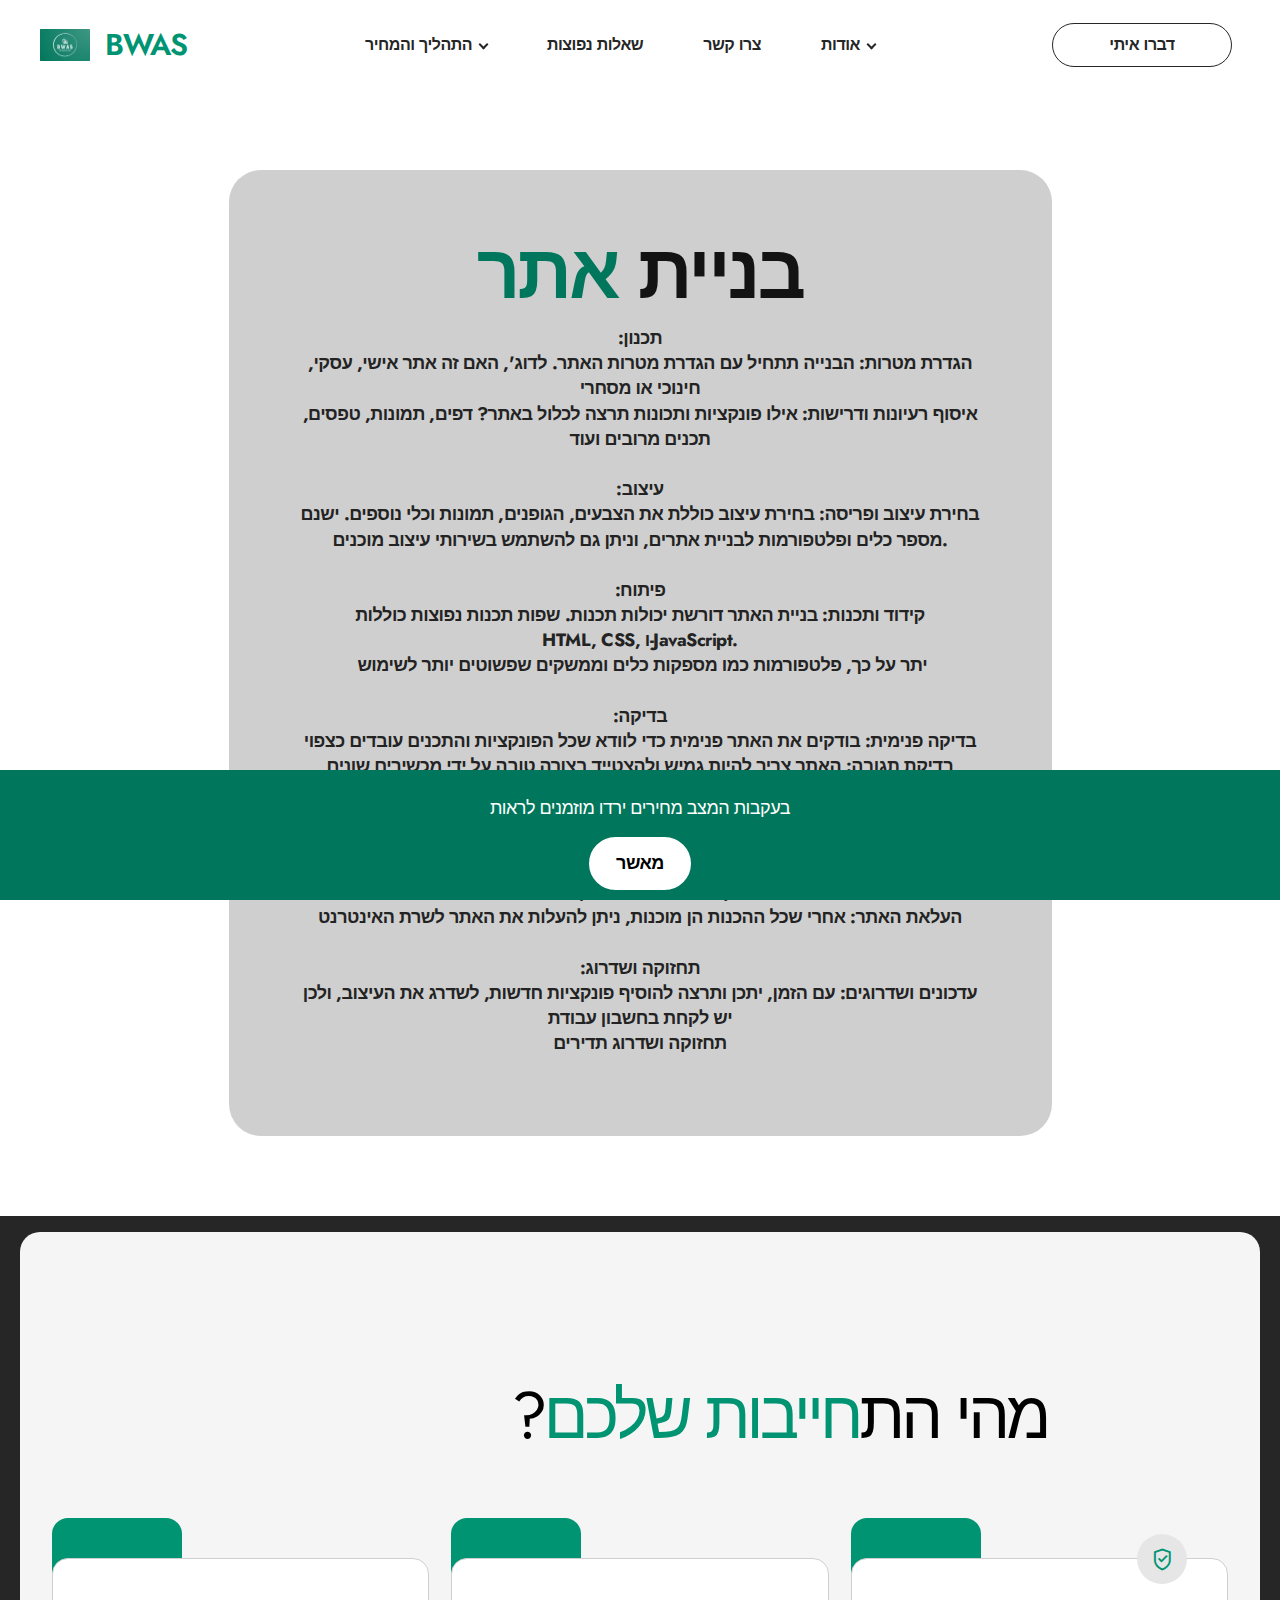
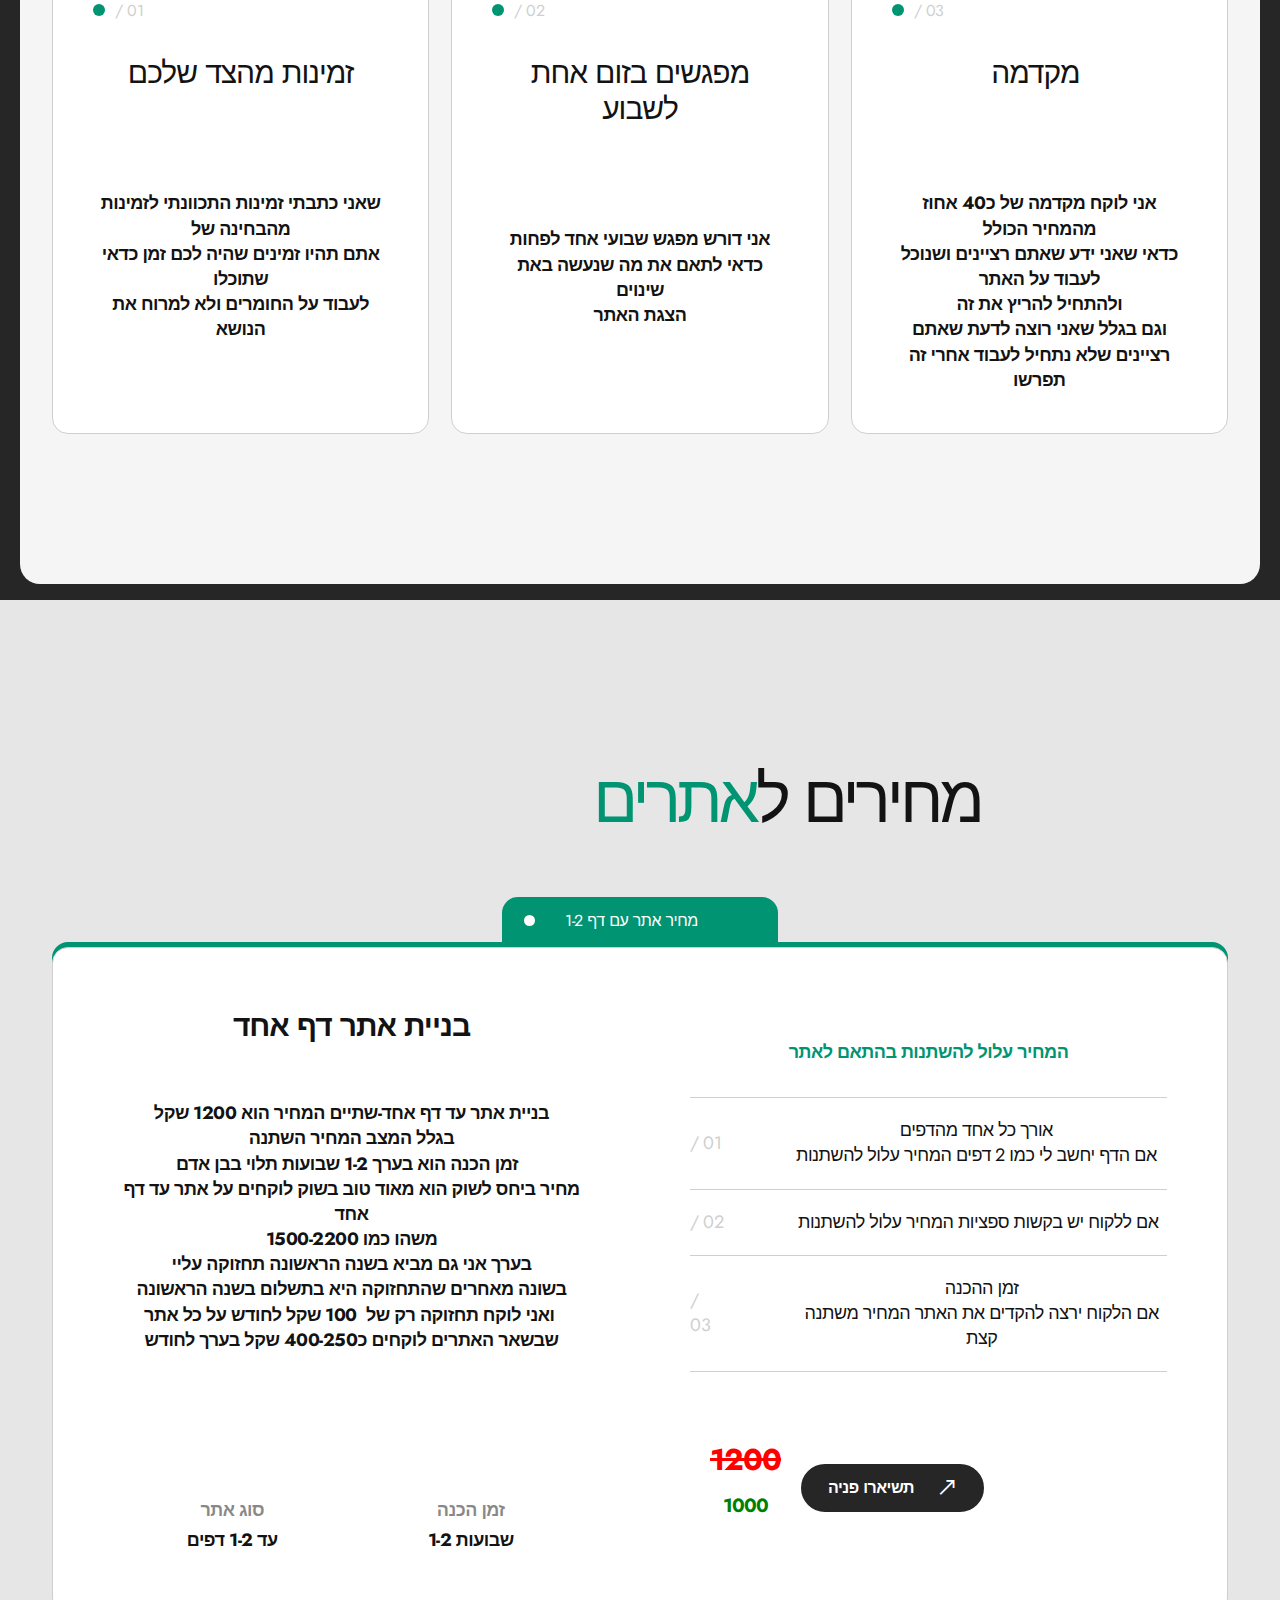
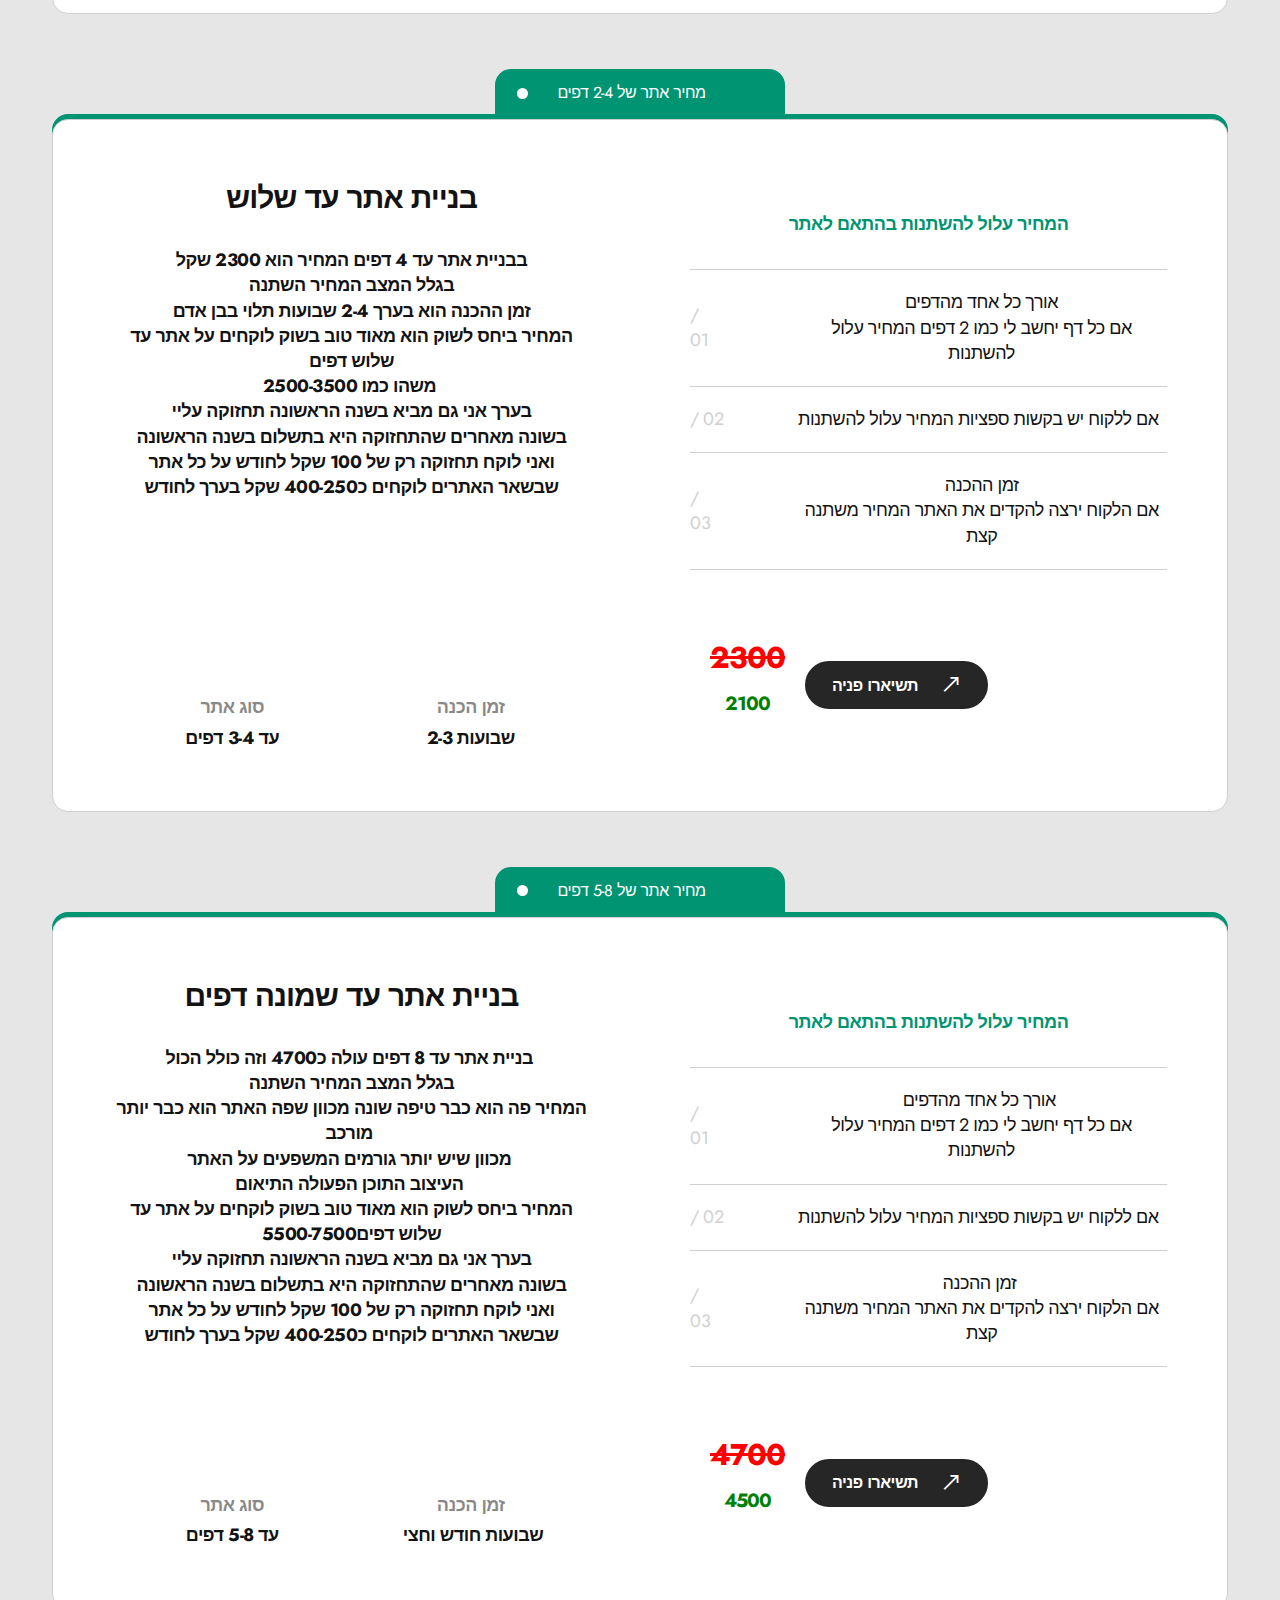
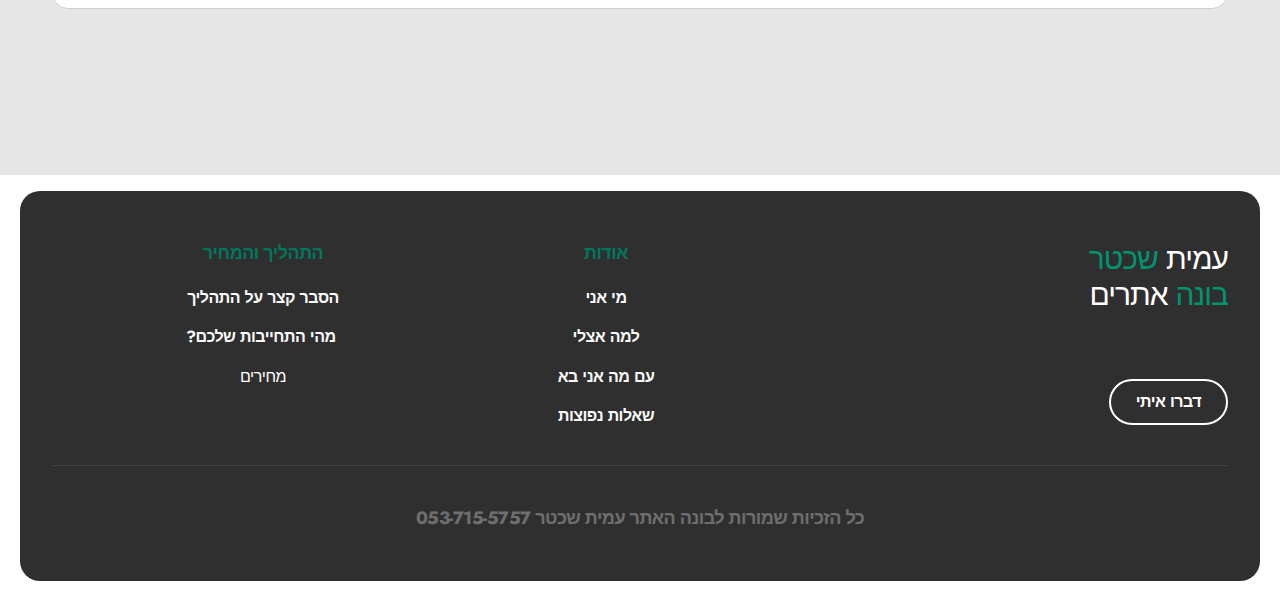
==== page1.html @ 0fd53cc5 "v1" ====
<!DOCTYPE html>
<html  >
<head>
  
  <meta charset="UTF-8">
  <meta http-equiv="X-UA-Compatible" content="IE=edge">
  
  <meta name="viewport" content="width=device-width, initial-scale=1, minimum-scale=1">
  <link rel="shortcut icon" href="assets/images/file-128x128.png" type="image/x-icon">
  <meta name="description" content="">
  
  
  <title>מחירים והסברים|הסבר על תהליך בניית אתר</title>
  <link rel="stylesheet" href="assets/web/assets/mobirise-icons2/mobirise2.css">
  <link rel="stylesheet" href="assets/bootstrap/css/bootstrap.min.css">
  <link rel="stylesheet" href="assets/bootstrap/css/bootstrap-grid.min.css">
  <link rel="stylesheet" href="assets/bootstrap/css/bootstrap-reboot.min.css">
    <link rel="stylesheet" href="assets/chatbutton/floating-wpp.css">
  <link rel="stylesheet" href="assets/popup-overlay-plugin/style.css">
  <link rel="stylesheet" href="assets/dropdown/css/style.css">
  <link rel="stylesheet" href="assets/socicon/css/styles.css">
  <link rel="stylesheet" href="assets/theme/css/style.css">
  <link rel="preload" href="https://fonts.googleapis.com/css?family=Jost:100,200,300,400,500,600,700,800,900,100i,200i,300i,400i,500i,600i,700i,800i,900i&display=swap" as="style" onload="this.onload=null;this.rel='stylesheet'">
  <noscript><link rel="stylesheet" href="https://fonts.googleapis.com/css?family=Jost:100,200,300,400,500,600,700,800,900,100i,200i,300i,400i,500i,600i,700i,800i,900i&display=swap"></noscript>
  <link rel="preload" as="style" href="assets/mobirise/css/mbr-additional.css"><link rel="stylesheet" href="assets/mobirise/css/mbr-additional.css" type="text/css">

  
  
  

</head>
<body>
  
  <section data-bs-version="5.1" class="menu menu01 agentm5 cid-tQoGZRZKrG" once="menu" id="menu01-0">

    

    <nav class="navbar navbar-dropdown navbar-expand-lg">
        <div class="menu_box container-fluid">
            <div class="navbar-brand d-flex">
                <span class="navbar-logo">
                    <a href="file:///C:/Users/%D7%9C%D7%99%D7%A2%D7%93%20%D7%A9%D7%9B%D7%98%D7%A8/AppData/Local/Mobirise.com/Mobirise/amitshechter6630_0040gmail_002ecom/addons/agentm5/components/index.html">
                        <img src="assets/images/2b5ddd4d-38be-4d8c-b348-60ecc2aa5fb4-100x65.jpg" alt="bwas">
                    </a>
                </span>
                <span class="navbar-caption-wrap"><a class="navbar-caption text-secondary display-5" href="index.html#top">BWAS</a></span>
                <button class="navbar-toggler" type="button" data-toggle="collapse" data-bs-toggle="collapse" data-target="#navbarSupportedContent" data-bs-target="#navbarSupportedContent" aria-controls="navbarNavAltMarkup" aria-expanded="false" aria-label="Toggle navigation">
                    <div class="hamburger">
                        <span></span>
                        <span></span>
                        <span></span>
                        <span></span>
                    </div>
                </button>
            </div>
            <div class="collapse navbar-collapse" id="navbarSupportedContent">
                <ul class="navbar-nav nav-dropdown" data-app-modern-menu="true"><li class="nav-item dropdown">
                        <a class="nav-link link text-primary dropdown-toggle display-4" href="page1.html#header02-1" data-toggle="dropdown-submenu" data-bs-toggle="dropdown" data-bs-auto-close="outside" aria-expanded="false">&nbsp; התהליך והמחיר</a><div class="dropdown-menu" aria-labelledby="dropdown-981"><a class="text-primary dropdown-item display-4" style="text-align:right" href="page1.html#header02-1">הסבר קצר על התהליך</a><a class="text-primary dropdown-item display-4" style="text-align:right" href="page1.html#features03-3">?מהי התחייבות שלכם </a><a class="text-primary dropdown-item display-4" style="text-align:right" href="page1.html#pricing01-d">המחירים</a></div>
                    </li><li class="nav-item"><a class="nav-link link text-primary display-4" href="index.html#list01-d">שאלות נפוצות</a></li>
                    <li class="nav-item">
                        <a class="nav-link link text-primary display-4" href="index.html#list01-d">צרו קשר</a>
                    </li><li class="nav-item dropdown open">
                        <a class="nav-link link text-primary dropdown-toggle show display-4" href="file:///C:/Users/%D7%9C%D7%99%D7%A2%D7%93%20%D7%A9%D7%9B%D7%98%D7%A8/AppData/Local/Mobirise.com/Mobirise/amitshechter6630_0040gmail_002ecom/addons/agentm5/components/index.html" data-toggle="dropdown-submenu" data-bs-toggle="dropdown" data-bs-auto-close="outside" aria-expanded="true">אודות</a><div class="dropdown-menu show" aria-labelledby="dropdown-774" data-bs-popper="none"><a class="text-primary dropdown-item display-4" style="text-align:right" href="index.html#header01-g">מי אני<br></a><a class="text-primary show dropdown-item display-4" style="text-align:right" href="index.html#features1-1">למה אצלי</a><a class="text-primary show dropdown-item display-4" style="text-align:right" href="index.html#features3-6">עם  מה  אני  בא<br></a></div>
                    </li></ul>
                

                <div class="mbr-section-btn-main" role="tablist"><a class="btn btn-primary-outline display-4" href="index.html#form01-0">דברו איתי</a></div>
            </div>
            
        </div>
    </nav>
</section>

<section data-bs-version="5.1" class="header12 cid-tYiVrBnPES" id="header12-h">

    

    
    
    <div class="container">
        <div class="row justify-content-center">
            <div class="card col-12 col-md-12 col-lg-9">
                <div class="card-wrapper">
                    <div class="card-box align-center">
<div class="card-title mbr-fonts-style mb-3 display-1">
    <b class="blue-text">בניית </b><b class="green-text">אתר</b>
</div>

                        <p class="mbr-text mbr-fonts-style display-7"><strong>:תכנון
<br>הגדרת מטרות: הבנייה תתחיל עם הגדרת מטרות האתר. לדוג', האם זה אתר אישי, עסקי, חינוכי או מסחרי
<br>איסוף רעיונות ודרישות: אילו פונקציות ותכונות תרצה לכלול באתר? דפים, תמונות, טפסים, תכנים מרובים ועוד
<br>
<br>:עיצוב
<br>בחירת עיצוב ופריסה: בחירת עיצוב כוללת את הצבעים, הגופנים, תמונות וכלי נוספים. ישנם מספר כלים ופלטפורמות לבניית אתרים, וניתן גם להשתמש בשירותי עיצוב מוכנים.
<br>
<br>:פיתוח
<br>קידוד ותכנות: בניית האתר דורשת יכולות תכנות. שפות תכנות נפוצות כוללות<br>HTML, CSS, ו-JavaScript.<br>&nbsp;יתר על כך, פלטפורמות כמו מספקות כלים וממשקים שפשוטים יותר לשימוש
<br>
<br>:בדיקה
<br>בדיקה פנימית: בודקים את האתר פנימית כדי לוודא שכל הפונקציות והתכנים עובדים כצפוי
<br>בדיקת תגובה: האתר צריך להיות גמיש ולהצטייד בצורה טובה על ידי מכשירים שונים (טלפונים ניידים,  מחשבים ועוד)
<br>
<br>:פרסום
<br>רישום דומיין ואחסון: רכש דומיין (שם האתר) ושטח אחסון איכותי. החברות שמספקות שירות זו נקראות חברות אחסון אתרים
<br>העלאת האתר: אחרי שכל ההכנות הן מוכנות, ניתן להעלות את האתר לשרת האינטרנט
<br>
<br>:תחזוקה ושדרוג
<br>עדכונים ושדרוגים: עם הזמן, יתכן ותרצה להוסיף פונקציות חדשות, לשדרג את העיצוב, ולכן יש לקחת בחשבון עבודת <br>תחזוקה ושדרוג תדירים<br></strong></p>
                        
                    </div>
                </div>
            </div>
        </div>
    </div>
</section>

<section data-bs-version="5.1" class="features03 agentm5 cid-tQoH25qjCa" id="features03-3">
    

    
    

    <div class="container-fluid">
        <div class="row">
            <div class="col-12 col-lg-3 card">
                
            </div>
            <div class="col-12 col-lg-9 card">
                <div class="title-wrapper">
                    <h2 class="mbr-section-title mbr-fonts-style display-2">?מהי הת<span>חייבות שלכם&nbsp;</span></h2>
                </div>
            </div>
            <div class="col-12 card">
                <div class="cards-wrapper">
                    
                    <div class="item features-without-image item-mb active">
                        <div class="card-decor"></div>
                        <div class="item-wrapper">
                            <div class="card-box">
                                <div class="number-wrapper">
                                    <div class="number-wrap">
                                        <div class="dot-wrap"></div>
                                        <p class="card-number mbr-fonts-style display-4">
                                            / 01
                                        </p>
                                    </div>
                                </div>
                                <h4 class="card-title mbr-fonts-style display-5">זמינות מהצד שלכם</h4>
                                <p class="card-text mbr-fonts-style display-7"><strong>שאני כתבתי זמינות התכוונתי לזמינות מהבחינה של 
<br>אתם תהיו זמינים שהיה לכם זמן כדאי שתוכלו 
<br>לעבוד על החומרים ולא למרוח את הנושא</strong></p>
                            </div>
                        </div>
                    </div><div class="item features-without-image item-mb">
                        <div class="card-decor"></div>
                        <div class="item-wrapper">
                            <div class="card-box">
                                <div class="number-wrapper">
                                    <div class="number-wrap">
                                        <div class="dot-wrap"></div>
                                        <p class="card-number mbr-fonts-style display-4">
                                            / 02
                                        </p>
                                    </div>
                                </div>
                                <h4 class="card-title mbr-fonts-style display-5">מפגשים בזום אחת לשבוע</h4>
                                <p class="card-text mbr-fonts-style display-7"><strong>אני דורש מפגש שבועי אחד לפחות 
<br>כדאי לתאם את מה שנעשה באת שינוים 
<br>הצגת האתר</strong></p>
                            </div>
                        </div>
                    </div>
                    <div class="item features-without-image item-mb">
                        <div class="card-decor"></div>
                        <div class="item-wrapper">
                            <div class="card-box">
                                <div class="icon-wrap">
                                    <span class="mbr-iconfont mobi-mbri-protect mobi-mbri"></span>
                                </div>
                                <div class="number-wrapper">
                                    <div class="number-wrap">
                                        <div class="dot-wrap"></div>
                                        <p class="card-number mbr-fonts-style display-4">
                                            / 03
                                        </p>
                                    </div>
                                </div>
                                <h4 class="card-title mbr-fonts-style display-5">מקדמה&nbsp;</h4>
                                <p class="card-text mbr-fonts-style display-7"><strong>אני לוקח מקדמה של כ40 אחוז מהמחיר הכולל
<br>כדאי שאני ידע שאתם רציינים ושנוכל לעבוד על האתר
<br>ולהתחיל להריץ את זה 
<br>וגם בגלל שאני רוצה לדעת שאתם רציינים שלא נתחיל לעבוד אחרי זה תפרשו</strong></p>
                            </div>
                        </div>
                    </div>
                </div>
            </div>
        </div>
    </div>
</section>

<section data-bs-version="5.1" class="pricing01 agentm5 cid-tQoHc8Hrfx" id="pricing01-d">
    

    
    

    <div class="container-fluid">
        <div class="row">
            <div class="col-12 col-lg-3 card">
                
            </div>
            <div class="col-12 col-lg-9 card">
                <div class="title-wrapper">
                    <h2 class="mbr-section-title mbr-fonts-style display-2">מחירים ל<span>אתרים</span></h2>
                </div>
            </div>
            <div class="col-12 card">
                
                <div class="item features-without-image item-mb active">
                    <div class="subtitle-wrapper">
                        <div class="subtitle-wrap">
                            <div class="dot-wrap"></div>
                            <h3 class="mbr-section-subtitle mbr-fonts-style display-4">מחיר אתר עם דף 1-2</h3>
                        </div>
                    </div>
                    <div class="item-wrapper">
                        <div class="card-box">
                            <div class="content-wrapper">
                                <div class="title-wrap">
                                    <h4 class="card-title mbr-fonts-style display-5"><strong>בניית אתר דף אחד</strong></h4>
                                    <p class="card-text mbr-fonts-style display-7"><strong><br></strong><strong>בניית אתר עד דף אחד-שתיים המחיר הוא&nbsp;1200&nbsp;שקל</strong><br><strong>בגלל המצב המחיר השתנה<br>זמן הכנה הוא בערך 1-2 שבועות תלוי בבן אדם&nbsp;&nbsp;<br>מחיר ביחס לשוק הוא מאוד טוב בשוק לוקחים על אתר עד דף אחד<br>משהו כמו 1500-2200<br>בערך אני גם מביא בשנה הראשונה תחזוקה עליי<br>בשונה מאחרים שהתחזוקה היא בתשלום בשנה הראשונה<br>ואני לוקח תחזוקה רק של&nbsp; 100 שקל לחודש על כל אתר&nbsp;<br>שבשאר האתרים לוקחים כ400-250 שקל בערך לחודש<br></strong><br></p>
                                </div>
                                <div class="desc-wrap">
                                    <div class="item-desc">
                                        <p class="item-card-desc mbr-fonts-style display-7"><strong>סוג אתר</strong></p>
                                        <p class="card-desc mbr-fonts-style display-7"><strong>עד 1-2 דפים</strong><br></p>
                                    </div>
                                    <div class="item-desc">
                                        <p class="item-card-desc mbr-fonts-style display-7"><strong>
                                            זמן הכנה
                                        </strong></p>
                                        <p class="card-desc mbr-fonts-style display-7"><strong>1-2 שבועות</strong><br></p>
                                    </div>
                                </div>
                            </div>
                            <div class="content-wrapper">
                                <div class="list-wrapper">
                                    <h5 class="list-title mbr-fonts-style display-7"><strong>המחיר עלול להשתנות בהתאם לאתר</strong></h5>
                                    <div class="list-wrap">
                                        <div class="item-list">
                                            <p class="card-number mbr-fonts-style display-7">
                                                / 01
                                            </p>
                                            <p class="list-desc mbr-fonts-style display-7">אורך כל אחד מהדפים
<br>אם הדף יחשב לי כמו 2 דפים המחיר עלול להשתנות</p>
                                        </div>
                                        <div class="item-list">
                                            <p class="card-number mbr-fonts-style display-7">
                                                / 02
                                            </p>
                                            <p class="list-desc mbr-fonts-style display-7">
                                                אם ללקוח יש בקשות ספציות המחיר עלול להשתנות
                                            </p>
                                        </div>
                                        <div class="item-list">
                                            <p class="card-number mbr-fonts-style display-7">
                                                / 03
                                            </p>
                                            <p class="list-desc mbr-fonts-style display-7">זמן ההכנה
<br>אם הלקוח ירצה להקדים את האתר המחיר משתנה קצת</p>
                                        </div>
                                        
                                    </div>
                                </div>
                                <div class="price-wrapper">
                                    <div class="price-wrap">                                     
                                            <div class="price-container">
                                                <p class="original-price display-5"><strong>1200</strong></p>
                                                <p class="discount-price display-5"><strong>1000</strong></p>
                                            </div>

                                        <div class="mbr-section-btn"><a class="btn btn-primary display-4" href="#">
                                                <span class="mobi-mbri mobi-mbri-right mbr-iconfont mbr-iconfont-btn"></span>תשיארו פניה</a></div>
                                    </div>
                                </div>
                            </div>
                        </div>
                    </div>
                </div><div class="item features-without-image item-mb">
                    <div class="subtitle-wrapper">
                        <div class="subtitle-wrap">
                            <div class="dot-wrap"></div>
                            <h3 class="mbr-section-subtitle mbr-fonts-style display-4">מחיר אתר של 2-4 דפים</h3>
                        </div>
                    </div>
                    <div class="item-wrapper">
                        <div class="card-box">
                            <div class="content-wrapper">
                                <div class="title-wrap">
                                    <h4 class="card-title mbr-fonts-style display-5"><strong>בניית אתר עד שלוש</strong></h4>
                                    <p class="card-text mbr-fonts-style display-7"><strong>בבניית אתר עד 4 דפים המחיר הוא 2300 שקל<br>בגלל המצב המחיר השתנה
<br>
זמן ההכנה הוא בערך 2-4 שבועות תלוי בבן אדם<br>המחיר ביחס לשוק הוא מאוד טוב בשוק לוקחים על אתר עד שלוש דפים <br>משהו כמו 2500-3500&nbsp;<br>בערך אני גם מביא בשנה הראשונה תחזוקה עליי
<br>בשונה מאחרים שהתחזוקה היא בתשלום בשנה הראשונה
<br>ואני לוקח תחזוקה רק של  100 שקל לחודש על כל אתר 
<br>שבשאר האתרים לוקחים כ400-250 שקל בערך לחודש</strong><br></p>
                                </div>
                                <div class="desc-wrap">
                                    <div class="item-desc">
                                        <p class="item-card-desc mbr-fonts-style display-7"><strong>סוג אתר</strong></p>
                                        <p class="card-desc mbr-fonts-style display-7"><strong>עד 3-4 דפים</strong><br></p>
                                    </div>
                                    <div class="item-desc">
                                        <p class="item-card-desc mbr-fonts-style display-7"><strong>
                                            זמן הכנה
                                        </strong></p>
                                        <p class="card-desc mbr-fonts-style display-7"><strong>2-3 שבועות</strong><br></p>
                                    </div>
                                </div>
                            </div>
                            <div class="content-wrapper">
                                <div class="list-wrapper">
                                    <h5 class="list-title mbr-fonts-style display-7"><strong>המחיר עלול להשתנות בהתאם לאתר</strong></h5>
                                    <div class="list-wrap">
                                        <div class="item-list">
                                            <p class="card-number mbr-fonts-style display-7">
                                                / 01
                                            </p>
                                            <p class="list-desc mbr-fonts-style display-7">אורך כל אחד מהדפים 
<br>אם כל דף יחשב לי כמו 2 דפים המחיר עלול להשתנות</p>
                                        </div>
                                        <div class="item-list">
                                            <p class="card-number mbr-fonts-style display-7">
                                                / 02
                                            </p>
                                            <p class="list-desc mbr-fonts-style display-7">
                                                אם ללקוח יש בקשות ספציות המחיר עלול להשתנות
                                            </p>
                                        </div>
                                        <div class="item-list">
                                            <p class="card-number mbr-fonts-style display-7">
                                                / 03
                                            </p>
                                            <p class="list-desc mbr-fonts-style display-7">זמן ההכנה 
<br>אם הלקוח ירצה להקדים את האתר המחיר משתנה קצת</p>
                                        </div>
                                        
                                    </div>
                                </div>
                                <div class="price-wrapper">
                                    <div class="price-wrap">
                                      <div class="price-container">
                                                <p class="original-price display-5"><strong>2300</strong></p>
                                                <p class="discount-price display-5"><strong>2100</strong></p>
                                            </div>
                                        <div class="mbr-section-btn"><a class="btn btn-primary display-4" href="index.html#form01-0"><span class="mobi-mbri mobi-mbri-right mbr-iconfont mbr-iconfont-btn"></span>תשיארו פניה</a></div>
                                    </div>
                                </div>
                            </div>
                        </div>
                    </div>
                </div><div class="item features-without-image item-mb">
                    <div class="subtitle-wrapper">
                        <div class="subtitle-wrap">
                            <div class="dot-wrap"></div>
                            <h3 class="mbr-section-subtitle mbr-fonts-style display-4">מחיר אתר של 5-8 דפים</h3>
                        </div>
                    </div>
                    <div class="item-wrapper">
                        <div class="card-box">
                            <div class="content-wrapper">
                                <div class="title-wrap">
                                    <h4 class="card-title mbr-fonts-style display-5"><strong>בניית אתר עד שמונה דפים</strong></h4>
                                    <p class="card-text mbr-fonts-style display-7"><strong>בניית אתר עד 8 דפים עולה כ4700 וזה כולל הכול&nbsp;<br>בגלל המצב המחיר השתנה
<br>המחיר פה הוא כבר טיפה שונה מכוון שפה האתר הוא כבר יותר מורכב&nbsp;<br>מכוון שיש יותר גורמים המשפעים על האתר&nbsp;<br>העיצוב התוכן הפעולה התיאום&nbsp;<br>המחיר ביחס לשוק הוא מאוד טוב בשוק לוקחים על אתר עד שלוש דפים5500-7500<br>בערך אני גם מביא בשנה הראשונה תחזוקה עליי
<br>בשונה מאחרים שהתחזוקה היא בתשלום בשנה הראשונה
<br>ואני לוקח תחזוקה רק של  100 שקל לחודש על כל אתר 
<br>שבשאר האתרים לוקחים כ400-250 שקל בערך לחודש<br></strong><br></p>
                                </div>
                                <div class="desc-wrap">
                                    <div class="item-desc">
                                        <p class="item-card-desc mbr-fonts-style display-7"><strong>סוג אתר</strong></p>
                                        <p class="card-desc mbr-fonts-style display-7"><strong>עד 5-8 דפים</strong></p>
                                    </div>
                                    <div class="item-desc">
                                        <p class="item-card-desc mbr-fonts-style display-7"><strong>
                                            זמן הכנה
                                        </strong></p>
                                        <p class="card-desc mbr-fonts-style display-7"><strong>&nbsp;שבועות חודש וחצי</strong></p>
                                    </div>
                                </div>
                            </div>
                            <div class="content-wrapper">
                                <div class="list-wrapper">
                                    <h5 class="list-title mbr-fonts-style display-7"><strong>המחיר עלול להשתנות בהתאם לאתר</strong></h5>
                                    <div class="list-wrap">
                                        <div class="item-list">
                                            <p class="card-number mbr-fonts-style display-7">
                                                / 01
                                            </p>
                                            <p class="list-desc mbr-fonts-style display-7">אורך כל אחד מהדפים&nbsp;<br>אם כל דף יחשב לי כמו 2 דפים המחיר עלול להשתנות</p>
                                        </div>
                                        <div class="item-list">
                                            <p class="card-number mbr-fonts-style display-7">
                                                / 02
                                            </p>
                                            <p class="list-desc mbr-fonts-style display-7">אם ללקוח יש בקשות ספציות המחיר עלול להשתנות</p>
                                        </div>
                                        <div class="item-list">
                                            <p class="card-number mbr-fonts-style display-7">
                                                / 03
                                            </p>
                                            <p class="list-desc mbr-fonts-style display-7">זמן ההכנה&nbsp;<br>אם הלקוח ירצה להקדים את האתר המחיר משתנה קצת</p>
                                        </div>
                                        
                                    </div>
                                </div>
                                <div class="price-wrapper">
                                    <div class="price-wrap">
                                      <div class="price-container">
                                                <p class="original-price display-5"><strong>4700 </strong></p>
                                                <p class="discount-price display-5"><strong>4500</strong></p>
                                            </div>
                                        <div class="mbr-section-btn"><a class="btn btn-primary display-4" href="index.html#form01-0"><span class="mobi-mbri mobi-mbri-right mbr-iconfont mbr-iconfont-btn"></span>תשיארו פניה</a></div>
                                    </div>
                                </div>
                            </div>
                        </div>
                    </div>
                </div>
            </div>
        </div>
    </div>
</section>

<section data-bs-version="5.1" class="footer01 agentm5 cid-tQoH7dPsiV" once="footers" id="footer01-a">
    

    
    

    <div class="container-fluid">
        <div class="row flex-row-reverse">
            <div class="col-12 col-lg-5 card">
                <div class="title-wrapper">
                    <h2 class="mbr-section-title mbr-fonts-style display-5">עמית&nbsp;<span>שכטר</span><br><span>בונה</span>&nbsp;אתרים</h2>
                    <div class="mbr-section-btn"><a class="btn btn-info-outline display-4" href="index.html#form01-0">דברו איתי<br></a></div>
                </div>
            </div>
            <div class="col-12 col-lg-3 card">
                <div class="list-wrapper">
                    <h3 class="list-title mbr-fonts-style display-7"><strong>
                        אודות</strong></h3>
                    <ul class="list mbr-fonts-style display-4">
                        <li class="item-wrap"><a href="index.html#header01-g" class="text-white"><strong>מי אני</strong></a></li><a href="index.html#header01-g" class="text-primary"><strong>
                        </strong></a><li class="item-wrap"><em><a href="index.html#features1-1" class="text-white"><strong>למה אצלי</strong></a></em></li><li class="item-wrap"><em><a href="index.html#features3-6" class="text-white"><strong>עם  מה  אני  בא</strong></a></em></li><a href="index.html#features3-6" class="text-primary"><strong>
                        </strong></a><li class="item-wrap"><a href="index.html#list01-d" class="text-white"><strong>שאלות נפוצות</strong></a></li>
                    </ul>
                </div>
            </div>
            <div class="col-12 col-lg-4 card">
                <div class="list-wrapper">
                    <h3 class="list-title mbr-fonts-style display-7"><strong>התהליך והמחיר</strong></h3>
                    <ul class="list mbr-fonts-style display-4">
                        <li class="item-wrap"><span style="font-size: 1rem; background-color: transparent;"><a href="page1.html#header12-h" class="text-white text-primary"><strong>הסבר קצר על התהליך</strong></a></span></li><li class="item-wrap"><a href="page1.html#features03-3" class="text-white"><strong>?מהי התחייבות שלכם&nbsp;</strong></a></li><li class="item-wrap"><strong><span style="font-size: 1rem;"><a href="page1.html#pricing01-d" class="text-info text-primary">מחירים</a></span><br></strong></li><li class="item-wrap"><br></li>
                    </ul>
                </div>
            </div>
            <div class="col-12 card">
                <div class="border-wrap"></div>
                <p class="mbr-fonts-style copyright display-7"><strong>
                    כל הזכיות שמורות לבונה האתר עמית שכטר 053-715-5757</strong></p>
            </div>
        </div>
    </div>
</section>


<script src="assets/bootstrap/js/bootstrap.bundle.min.js"></script>
  <script src="assets/web/assets/cookies-alert-plugin/cookies-alert-core.js"></script>
  <script src="assets/web/assets/cookies-alert-plugin/cookies-alert-script.js"></script>
  <script src="assets/smoothscroll/smooth-scroll.js"></script>
  <script src="assets/ytplayer/index.js"></script>
      <script src="assets/chatbutton/floating-wpp.js"></script>
  <script src="assets/chatbutton/script.js"></script>
  <script src="assets/dropdown/js/navbar-dropdown.js"></script>
  <script src="assets/theme/js/script.js"></script>
  
  
  
<input name="cookieData" type="hidden" data-cookie-cookiesAlertType='1' data-cookie-customDialogSelector='null' data-cookie-colorText='#ffffff' data-cookie-colorBg='rgb(0, 119, 92)' data-cookie-opacityOverlay='0' data-cookie-bgOpacity='100' data-cookie-textButton='מאשר' data-cookie-rejectText='REJECT' data-cookie-colorButton='#ffffff' data-cookie-rejectColor='#ffffff' data-cookie-colorLink='#ffffff' data-cookie-underlineLink='true' data-cookie-text="בעקבות המצב מחירים ירדו מוזמנים לראות">
  
<div id="chatbutton-wa" data-phone="+12345678901" data-showpopup="true" data-headertitle="צאט איתי" data-popupmessage="👋 היי תבנה לי אתר " data-placeholder="תכתוב כאן" data-position="left" data-headercolor="#39847a" data-backgroundcolor="#e5ddd5" data-autoopentimeout="5" data-size="65px"><div class="floating-wpp-button" style="width: 65px; height: 65px;"><div class="floating-wpp-button-image"><!--?xml version="1.0" encoding="UTF-8" standalone="no"?--><svg xmlns="http://www.w3.org/2000/svg" xmlns:xlink="http://www.w3.org/1999/xlink" style="isolation:isolate" viewBox="0 0 800 800" width="65" height="65"><defs><clipPath id="_clipPath_A3g8G5hPEGG2L0B6hFCxamU4cc8rfqzQ"><rect width="800" height="800"></rect></clipPath></defs><g clip-path="url(#_clipPath_A3g8G5hPEGG2L0B6hFCxamU4cc8rfqzQ)"><g><path d=" M 787.59 800 L 12.41 800 C 5.556 800 0 793.332 0 785.108 L 0 14.892 C 0 6.667 5.556 0 12.41 0 L 787.59 0 C 794.444 0 800 6.667 800 14.892 L 800 785.108 C 800 793.332 794.444 800 787.59 800 Z " fill="rgb(37,211,102)"></path></g><g><path d=" M 508.558 450.429 C 502.67 447.483 473.723 433.24 468.325 431.273 C 462.929 429.308 459.003 428.328 455.078 434.22 C 451.153 440.114 439.869 453.377 436.434 457.307 C 433 461.236 429.565 461.729 423.677 458.78 C 417.79 455.834 398.818 449.617 376.328 429.556 C 358.825 413.943 347.008 394.663 343.574 388.768 C 340.139 382.873 343.207 379.687 346.155 376.752 C 348.804 374.113 352.044 369.874 354.987 366.436 C 357.931 362.999 358.912 360.541 360.875 356.614 C 362.837 352.683 361.857 349.246 360.383 346.299 C 358.912 343.352 347.136 314.369 342.231 302.579 C 337.451 291.099 332.597 292.654 328.983 292.472 C 325.552 292.301 321.622 292.265 317.698 292.265 C 313.773 292.265 307.394 293.739 301.996 299.632 C 296.6 305.527 281.389 319.772 281.389 348.752 C 281.389 377.735 302.487 405.731 305.431 409.661 C 308.376 413.592 346.949 473.062 406.015 498.566 C 420.062 504.634 431.03 508.256 439.581 510.969 C 453.685 515.451 466.521 514.818 476.666 513.302 C 487.978 511.613 511.502 499.06 516.409 485.307 C 521.315 471.55 521.315 459.762 519.842 457.307 C 518.371 454.851 514.446 453.377 508.558 450.429 Z  M 401.126 597.117 L 401.047 597.117 C 365.902 597.104 331.431 587.661 301.36 569.817 L 294.208 565.572 L 220.08 585.017 L 239.866 512.743 L 235.21 505.332 C 215.604 474.149 205.248 438.108 205.264 401.1 C 205.307 293.113 293.17 205.257 401.204 205.257 C 453.518 205.275 502.693 225.674 539.673 262.696 C 576.651 299.716 597.004 348.925 596.983 401.258 C 596.939 509.254 509.078 597.117 401.126 597.117 Z  M 567.816 234.565 C 523.327 190.024 464.161 165.484 401.124 165.458 C 271.24 165.458 165.529 271.161 165.477 401.085 C 165.46 442.617 176.311 483.154 196.932 518.892 L 163.502 641 L 288.421 608.232 C 322.839 627.005 361.591 636.901 401.03 636.913 L 401.126 636.913 L 401.127 636.913 C 530.998 636.913 636.717 531.2 636.77 401.274 C 636.794 338.309 612.306 279.105 567.816 234.565" fill-rule="evenodd" fill="rgb(255,255,255)"></path></g></g></svg></div></div></div>
 </body>
</html>
---- assets/web/assets/mobirise-icons2/mobirise2.css ----
@font-face {
  font-family: 'Moririse2';
  font-display: swap;
  src:  url('mobirise2.eot?f2bix4');
  src:  url('mobirise2.eot?f2bix4#iefix') format('embedded-opentype'),
    url('mobirise2.ttf?f2bix4') format('truetype'),
    url('mobirise2.woff?f2bix4') format('woff'),
    url('mobirise2.svg?f2bix4#mobirise2') format('svg');
  font-weight: normal;
  font-style: normal;
}

[class^="mobi-"], [class*=" mobi-"] {
  /* use !important to prevent issues with browser extensions that change fonts */
  font-family: 'Moririse2' !important;
  speak: none;
  font-style: normal;
  font-weight: normal;
  font-variant: normal;
  text-transform: none;
  line-height: 1;

  /* Better Font Rendering =========== */
  -webkit-font-smoothing: antialiased;
  -moz-osx-font-smoothing: grayscale;
}

.mobi-mbri-add-submenu:before {
  content: "\e900";
}
.mobi-mbri-alert:before {
  content: "\e901";
}
.mobi-mbri-align-center:before {
  content: "\e902";
}
.mobi-mbri-align-justify:before {
  content: "\e903";
}
.mobi-mbri-align-left:before {
  content: "\e904";
}
.mobi-mbri-align-right:before {
  content: "\e905";
}
.mobi-mbri-android:before {
  content: "\e906";
}
.mobi-mbri-apple:before {
  content: "\e907";
}
.mobi-mbri-arrow-down:before {
  content: "\e908";
}
.mobi-mbri-arrow-next:before {
  content: "\e909";
}
.mobi-mbri-arrow-prev:before {
  content: "\e90a";
}
.mobi-mbri-arrow-up:before {
  content: "\e90b";
}
.mobi-mbri-bold:before {
  content: "\e90c";
}
.mobi-mbri-bookmark:before {
  content: "\e90d";
}
.mobi-mbri-bootstrap:before {
  content: "\e90e";
}
.mobi-mbri-briefcase:before {
  content: "\e90f";
}
.mobi-mbri-browse:before {
  content: "\e910";
}
.mobi-mbri-bulleted-list:before {
  content: "\e911";
}
.mobi-mbri-calendar:before {
  content: "\e912";
}
.mobi-mbri-camera:before {
  content: "\e913";
}
.mobi-mbri-cart-add:before {
  content: "\e914";
}
.mobi-mbri-cart-full:before {
  content: "\e915";
}
.mobi-mbri-cash:before {
  content: "\e916";
}
.mobi-mbri-change-style:before {
  content: "\e917";
}
.mobi-mbri-chat:before {
  content: "\e918";
}
.mobi-mbri-clock:before {
  content: "\e919";
}
.mobi-mbri-close:before {
  content: "\e91a";
}
.mobi-mbri-cloud:before {
  content: "\e91b";
}
.mobi-mbri-code:before {
  content: "\e91c";
}
.mobi-mbri-contact-form:before {
  content: "\e91d";
}
.mobi-mbri-credit-card:before {
  content: "\e91e";
}
.mobi-mbri-cursor-click:before {
  content: "\e91f";
}
.mobi-mbri-cust-feedback:before {
  content: "\e920";
}
.mobi-mbri-database:before {
  content: "\e921";
}
.mobi-mbri-delivery:before {
  content: "\e922";
}
.mobi-mbri-desktop:before {
  content: "\e923";
}
.mobi-mbri-devices:before {
  content: "\e924";
}
.mobi-mbri-down:before {
  content: "\e925";
}
.mobi-mbri-download-2:before {
  content: "\e926";
}
.mobi-mbri-download:before {
  content: "\e927";
}
.mobi-mbri-drag-n-drop-2:before {
  content: "\e928";
}
.mobi-mbri-drag-n-drop:before {
  content: "\e929";
}
.mobi-mbri-edit-2:before {
  content: "\e92a";
}
.mobi-mbri-edit:before {
  content: "\e92b";
}
.mobi-mbri-error:before {
  content: "\e92c";
}
.mobi-mbri-extension:before {
  content: "\e92d";
}
.mobi-mbri-features:before {
  content: "\e92e";
}
.mobi-mbri-file:before {
  content: "\e92f";
}
.mobi-mbri-flag:before {
  content: "\e930";
}
.mobi-mbri-folder:before {
  content: "\e931";
}
.mobi-mbri-gift:before {
  content: "\e932";
}
.mobi-mbri-github:before {
  content: "\e933";
}
.mobi-mbri-globe-2:before {
  content: "\e934";
}
.mobi-mbri-globe:before {
  content: "\e935";
}
.mobi-mbri-growing-chart:before {
  content: "\e936";
}
.mobi-mbri-hearth:before {
  content: "\e937";
}
.mobi-mbri-help:before {
  content: "\e938";
}
.mobi-mbri-home:before {
  content: "\e939";
}
.mobi-mbri-hot-cup:before {
  content: "\e93a";
}
.mobi-mbri-idea:before {
  content: "\e93b";
}
.mobi-mbri-image-gallery:before {
  content: "\e93c";
}
.mobi-mbri-image-slider:before {
  content: "\e93d";
}
.mobi-mbri-info:before {
  content: "\e93e";
}
.mobi-mbri-italic:before {
  content: "\e93f";
}
.mobi-mbri-key:before {
  content: "\e940";
}
.mobi-mbri-laptop:before {
  content: "\e941";
}
.mobi-mbri-layers:before {
  content: "\e942";
}
.mobi-mbri-left-right:before {
  content: "\e943";
}
.mobi-mbri-left:before {
  content: "\e944";
}
.mobi-mbri-letter:before {
  content: "\e945";
}
.mobi-mbri-like:before {
  content: "\e946";
}
.mobi-mbri-link:before {
  content: "\e947";
}
.mobi-mbri-lock:before {
  content: "\e948";
}
.mobi-mbri-login:before {
  content: "\e949";
}
.mobi-mbri-logout:before {
  content: "\e94a";
}
.mobi-mbri-magic-stick:before {
  content: "\e94b";
}
.mobi-mbri-map-pin:before {
  content: "\e94c";
}
.mobi-mbri-menu:before {
  content: "\e94d";
}
.mobi-mbri-mobile-2:before {
  content: "\e94e";
}
.mobi-mbri-mobile-horizontal:before {
  content: "\e94f";
}
.mobi-mbri-mobile:before {
  content: "\e950";
}
.mobi-mbri-mobirise:before {
  content: "\e951";
}
.mobi-mbri-more-horizontal:before {
  content: "\e952";
}
.mobi-mbri-more-vertical:before {
  content: "\e953";
}
.mobi-mbri-music:before {
  content: "\e954";
}
.mobi-mbri-new-file:before {
  content: "\e955";
}
.mobi-mbri-numbered-list:before {
  content: "\e956";
}
.mobi-mbri-opened-folder:before {
  content: "\e957";
}
.mobi-mbri-pages:before {
  content: "\e958";
}
.mobi-mbri-paper-plane:before {
  content: "\e959";
}
.mobi-mbri-paperclip:before {
  content: "\e95a";
}
.mobi-mbri-phone:before {
  content: "\e95b";
}
.mobi-mbri-photo:before {
  content: "\e95c";
}
.mobi-mbri-photos:before {
  content: "\e95d";
}
.mobi-mbri-pin:before {
  content: "\e95e";
}
.mobi-mbri-play:before {
  content: "\e95f";
}
.mobi-mbri-plus:before {
  content: "\e960";
}
.mobi-mbri-preview:before {
  content: "\e961";
}
.mobi-mbri-print:before {
  content: "\e962";
}
.mobi-mbri-protect:before {
  content: "\e963";
}
.mobi-mbri-question:before {
  content: "\e964";
}
.mobi-mbri-quote-left:before {
  content: "\e965";
}
.mobi-mbri-quote-right:before {
  content: "\e966";
}
.mobi-mbri-redo:before {
  content: "\e967";
}
.mobi-mbri-refresh:before {
  content: "\e968";
}
.mobi-mbri-responsive-2:before {
  content: "\e969";
}
.mobi-mbri-responsive:before {
  content: "\e96a";
}
.mobi-mbri-right:before {
  content: "\e96b";
}
.mobi-mbri-rocket:before {
  content: "\e96c";
}
.mobi-mbri-sad-face:before {
  content: "\e96d";
}
.mobi-mbri-sale:before {
  content: "\e96e";
}
.mobi-mbri-save:before {
  content: "\e96f";
}
.mobi-mbri-search:before {
  content: "\e970";
}
.mobi-mbri-setting-2:before {
  content: "\e971";
}
.mobi-mbri-setting-3:before {
  content: "\e972";
}
.mobi-mbri-setting:before {
  content: "\e973";
}
.mobi-mbri-share:before {
  content: "\e974";
}
.mobi-mbri-shopping-bag:before {
  content: "\e975";
}
.mobi-mbri-shopping-basket:before {
  content: "\e976";
}
.mobi-mbri-shopping-cart:before {
  content: "\e977";
}
.mobi-mbri-sites:before {
  content: "\e978";
}
.mobi-mbri-smile-face:before {
  content: "\e979";
}
.mobi-mbri-speed:before {
  content: "\e97a";
}
.mobi-mbri-star:before {
  content: "\e97b";
}
.mobi-mbri-success:before {
  content: "\e97c";
}
.mobi-mbri-sun:before {
  content: "\e97d";
}
.mobi-mbri-sun2:before {
  content: "\e97e";
}
.mobi-mbri-tablet-vertical:before {
  content: "\e97f";
}
.mobi-mbri-tablet:before {
  content: "\e980";
}
.mobi-mbri-target:before {
  content: "\e981";
}
.mobi-mbri-timer:before {
  content: "\e982";
}
.mobi-mbri-to-ftp:before {
  content: "\e983";
}
.mobi-mbri-to-local-drive:before {
  content: "\e984";
}
.mobi-mbri-touch-swipe:before {
  content: "\e985";
}
.mobi-mbri-touch:before {
  content: "\e986";
}
.mobi-mbri-trash:before {
  content: "\e987";
}
.mobi-mbri-underline:before {
  content: "\e988";
}
.mobi-mbri-undo:before {
  content: "\e989";
}
.mobi-mbri-unlink:before {
  content: "\e98a";
}
.mobi-mbri-unlock:before {
  content: "\e98b";
}
.mobi-mbri-up-down:before {
  content: "\e98c";
}
.mobi-mbri-up:before {
  content: "\e98d";
}
.mobi-mbri-update:before {
  content: "\e98e";
}
.mobi-mbri-upload-2:before {
  content: "\e98f";
}
.mobi-mbri-upload:before {
  content: "\e990";
}
.mobi-mbri-user-2:before {
  content: "\e991";
}
.mobi-mbri-user:before {
  content: "\e992";
}
.mobi-mbri-users:before {
  content: "\e993";
}
.mobi-mbri-video-play:before {
  content: "\e994";
}
.mobi-mbri-video:before {
  content: "\e995";
}
.mobi-mbri-watch:before {
  content: "\e996";
}
.mobi-mbri-website-theme-2:before {
  content: "\e997";
}
.mobi-mbri-website-theme:before {
  content: "\e998";
}
.mobi-mbri-wifi:before {
  content: "\e999";
}
.mobi-mbri-windows:before {
  content: "\e99a";
}
.mobi-mbri-zoom-in:before {
  content: "\e99b";
}
.mobi-mbri-zoom-out:before {
  content: "\e99c";
}
---- assets/chatbutton/floating-wpp.css ----
.floating-wpp {
    position: fixed;
    bottom: 15px;
    left: 15px;
    font-size: 14px;
    transition: bottom 0.2s;
    z-index: 1021;
}

.floating-wpp .floating-wpp-button {
    position: relative;
    border-radius: 50%;
    box-shadow: 1px 1px 4px rgba(60, 60, 60, 0.4);
    transition: box-shadow 0.2s;
    cursor: pointer;
    overflow: hidden;
}

.floating-wpp .floating-wpp-button img,
.floating-wpp .floating-wpp-button svg {
    position: absolute;
    width: 100%;
    height: auto;
    object-fit: cover;
    top: 50%;
    left: 50%;
    transform: translate3d(-50%, -50%, 0);
    border-radius: 50%;
}

.floating-wpp:hover .floating-wpp-button {
    box-shadow: 1px 2px 8px rgba(60, 60, 60, 0.4);
}

.floating-wpp .floating-wpp-popup {
    /*border: 2px solid white;*/
    border-radius: 8px;
    background-color: #e5ddd5;
    position: absolute;
    overflow: hidden;
    padding: 0;
    box-shadow: 1px 2px 8px rgba(60, 60, 60, 0.25);
    width: 0px;
    height: 0px;
    bottom: 0;
    opacity: 0;
    transition: bottom 0.1s ease-out, opacity 0.2s ease-out;
    transform-origin: bottom;
}

.floating-wpp .floating-wpp-popup.active {
    padding: 0 15px 12px 15px;
    width: 280px;
    height: auto;
    bottom: 82px;
    opacity: 1;
}

.floating-wpp .floating-wpp-popup .floating-wpp-message {
    background-color: white;
    padding: 8px;
    border-radius: 7.5px 7.5px 7.5px 7.5px;
    box-shadow: 1px 1px 5px rgba(0, 0, 0, 0.15);
    opacity: 0;
    transition: opacity 0.2s;
    max-width: 100%;
}

.floating-wpp .floating-wpp-popup.active .floating-wpp-message {
    opacity: 1;
    transition-delay: 0.2s;
}

.floating-wpp .floating-wpp-popup .floating-wpp-head {
    text-align: left;
    color: white;
    margin: 0 -15px 15px -15px;
    padding: 15px 15px;
    display: flex;
    flex-direction: column;
    justify-content: space-between;
    cursor: pointer;
}

.floating-wpp-headName {
    margin: 0;
}

.floating-wpp .floating-wpp-popup .floating-wpp-head .close {
    position: absolute;
    top: 14px;
    right: 8px;
    color: #ffffff;
    text-shadow: none;
    opacity: 1;
    font-size: inherit;
}

.floating-wpp .floating-wpp-input-message {
    background-color: #e5ddd5;
    margin: 5px -15px -15px -15px;
    padding: 0 15px;
    display: flex;
    align-items: center;
}

.floating-wpp .floating-wpp-input-message textarea {
    border: 1px solid #ffffff;
    border-radius: 21px;
    box-shadow: none;
    padding: 8px 12px;
    margin: 10px 0 15px 0;
    width: 100%;
    max-width: 100%;
    font-family: inherit;
    font-size: inherit;
    resize: none;
    outline: none;
    color: #4a4a4a;
    box-shadow: 1px 2px 8px rgba(60, 60, 60, 0.25);
    visibility: visible !important;
    animation-delay: 0s;
    animation-duration: 0s;
}

.floating-wpp .floating-wpp-btn-send {
    margin: 10px 0 15px 12px;
    font-size: 0;
    cursor: pointer;
    box-shadow: 1px 2px 8px rgba(60, 60, 60, 0.25);
    border-radius: 50%;
}
---- assets/popup-overlay-plugin/style.css ----
html.is-builder .modal-backdrop.show {
    display: none !important;
}
---- assets/dropdown/css/style.css ----
.navbar-dropdown {
  left: 0;
  padding: 0;
  position: absolute;
  right: 0;
  top: 0;
  transition: all 0.45s ease;
  z-index: 1030;
  background: #282828; }
  .navbar-dropdown .navbar-logo {
    margin-right: 0.8rem;
    transition: margin 0.3s ease-in-out;
    vertical-align: middle; }
    .navbar-dropdown .navbar-logo img {
      height: 3.125rem;
      transition: all 0.3s ease-in-out; }
    .navbar-dropdown .navbar-logo.mbr-iconfont {
      font-size: 3.125rem;
      line-height: 3.125rem; }
  .navbar-dropdown .navbar-caption {
    font-weight: 700;
    white-space: normal;
    vertical-align: -4px;
    line-height: 3.125rem !important; }
    .navbar-dropdown .navbar-caption, .navbar-dropdown .navbar-caption:hover {
      color: inherit;
      text-decoration: none; }
  .navbar-dropdown .mbr-iconfont + .navbar-caption {
    vertical-align: -1px; }
  .navbar-dropdown.navbar-fixed-top {
    position: fixed; }
  .navbar-dropdown .navbar-brand span {
    vertical-align: -4px; }
  .navbar-dropdown.bg-color.transparent {
    background: none; }
  .navbar-dropdown.navbar-short .navbar-brand {
    padding: 0.625rem 0; }
    .navbar-dropdown.navbar-short .navbar-brand span {
      vertical-align: -1px; }
  .navbar-dropdown.navbar-short .navbar-caption {
    line-height: 2.375rem !important;
    vertical-align: -2px; }
  .navbar-dropdown.navbar-short .navbar-logo {
    margin-right: 0.5rem; }
    .navbar-dropdown.navbar-short .navbar-logo img {
      height: 2.375rem; }
    .navbar-dropdown.navbar-short .navbar-logo.mbr-iconfont {
      font-size: 2.375rem;
      line-height: 2.375rem; }
  .navbar-dropdown.navbar-short .mbr-table-cell {
    height: 3.625rem; }
  .navbar-dropdown .navbar-close {
    left: 0.6875rem;
    position: fixed;
    top: 0.75rem;
    z-index: 1000; }
  .navbar-dropdown .hamburger-icon {
    content: "";
    display: inline-block;
    vertical-align: middle;
    width: 16px;
    -webkit-box-shadow: 0 -6px 0 1px #282828,0 0 0 1px #282828,0 6px 0 1px #282828;
    -moz-box-shadow: 0 -6px 0 1px #282828,0 0 0 1px #282828,0 6px 0 1px #282828;
    box-shadow: 0 -6px 0 1px #282828,0 0 0 1px #282828,0 6px 0 1px #282828; }

.dropdown-menu .dropdown-toggle[data-toggle="dropdown-submenu"]::after {
  border-bottom: 0.35em solid transparent;
  border-left: 0.35em solid;
  border-right: 0;
  border-top: 0.35em solid transparent;
  margin-left: 0.3rem; }

.dropdown-menu .dropdown-item:focus {
  outline: 0; }

.nav-dropdown {
  font-size: 0.75rem;
  font-weight: 500;
  height: auto !important; }
  .nav-dropdown .nav-btn {
    padding-left: 1rem; }
  .nav-dropdown .link {
    margin: .667em 1.667em;
    font-weight: 500;
    padding: 0;
    transition: color .2s ease-in-out; }
    .nav-dropdown .link.dropdown-toggle {
      margin-right: 2.583em; }
      .nav-dropdown .link.dropdown-toggle::after {
        margin-left: .25rem;
        border-top: 0.35em solid;
        border-right: 0.35em solid transparent;
        border-left: 0.35em solid transparent;
        border-bottom: 0; }
      .nav-dropdown .link.dropdown-toggle[aria-expanded="true"] {
        margin: 0;
        padding: 0.667em 3.263em  0.667em 1.667em; }
  .nav-dropdown .link::after,
  .nav-dropdown .dropdown-item::after {
    color: inherit; }
  .nav-dropdown .btn {
    font-size: 0.75rem;
    font-weight: 700;
    letter-spacing: 0;
    margin-bottom: 0;
    padding-left: 1.25rem;
    padding-right: 1.25rem; }
  .nav-dropdown .dropdown-menu {
    border-radius: 0;
    border: 0;
    left: 0;
    margin: 0;
    padding-bottom: 1.25rem;
    padding-top: 1.25rem;
    position: relative; }
  .nav-dropdown .dropdown-submenu {
    margin-left: 0.125rem;
    top: 0; }
  .nav-dropdown .dropdown-item {
    font-weight: 500;
    line-height: 2;
    padding: 0.3846em 4.615em 0.3846em 1.5385em;
    position: relative;
    transition: color .2s ease-in-out, background-color .2s ease-in-out; }
    .nav-dropdown .dropdown-item::after {
      margin-top: -0.3077em;
      position: absolute;
      right: 1.1538em;
      top: 50%; }
    .nav-dropdown .dropdown-item:focus, .nav-dropdown .dropdown-item:hover {
      background: none; }

@media (max-width: 767px) {
  .nav-dropdown.navbar-toggleable-sm {
    bottom: 0;
    display: none;
    left: 0;
    overflow-x: hidden;
    position: fixed;
    top: 0;
    transform: translateX(-100%);
    -ms-transform: translateX(-100%);
    -webkit-transform: translateX(-100%);
    width: 18.75rem;
    z-index: 999; } }
.nav-dropdown.navbar-toggleable-xl {
  bottom: 0;
  display: none;
  left: 0;
  overflow-x: hidden;
  position: fixed;
  top: 0;
  transform: translateX(-100%);
  -ms-transform: translateX(-100%);
  -webkit-transform: translateX(-100%);
  width: 18.75rem;
  z-index: 999; }

.nav-dropdown-sm {
  display: block !important;
  overflow-x: hidden;
  overflow: auto;
  padding-top: 3.875rem; }
  .nav-dropdown-sm::after {
    content: "";
    display: block;
    height: 3rem;
    width: 100%; }
  .nav-dropdown-sm.collapse.in ~ .navbar-close {
    display: block !important; }
  .nav-dropdown-sm.collapsing, .nav-dropdown-sm.collapse.in {
    transform: translateX(0);
    -ms-transform: translateX(0);
    -webkit-transform: translateX(0);
    transition: all 0.25s ease-out;
    -webkit-transition: all 0.25s ease-out;
    background: #282828; }
  .nav-dropdown-sm.collapsing[aria-expanded="false"] {
    transform: translateX(-100%);
    -ms-transform: translateX(-100%);
    -webkit-transform: translateX(-100%); }
  .nav-dropdown-sm .nav-item {
    display: block;
    margin-left: 0 !important;
    padding-left: 0; }
  .nav-dropdown-sm .link,
  .nav-dropdown-sm .dropdown-item {
    border-top: 1px dotted rgba(255, 255, 255, 0.1);
    font-size: 0.8125rem;
    line-height: 1.6;
    margin: 0 !important;
    padding: 0.875rem 2.4rem 0.875rem 1.5625rem !important;
    position: relative;
    white-space: normal; }
    .nav-dropdown-sm .link:focus, .nav-dropdown-sm .link:hover,
    .nav-dropdown-sm .dropdown-item:focus,
    .nav-dropdown-sm .dropdown-item:hover {
      background: rgba(0, 0, 0, 0.2) !important;
      color: #c0a375; }
  .nav-dropdown-sm .nav-btn {
    position: relative;
    padding: 1.5625rem 1.5625rem 0 1.5625rem; }
    .nav-dropdown-sm .nav-btn::before {
      border-top: 1px dotted rgba(255, 255, 255, 0.1);
      content: "";
      left: 0;
      position: absolute;
      top: 0;
      width: 100%; }
    .nav-dropdown-sm .nav-btn + .nav-btn {
      padding-top: 0.625rem; }
      .nav-dropdown-sm .nav-btn + .nav-btn::before {
        display: none; }
  .nav-dropdown-sm .btn {
    padding: 0.625rem 0; }
  .nav-dropdown-sm .dropdown-toggle[data-toggle="dropdown-submenu"]::after {
    margin-left: .25rem;
    border-top: 0.35em solid;
    border-right: 0.35em solid transparent;
    border-left: 0.35em solid transparent;
    border-bottom: 0; }
  .nav-dropdown-sm .dropdown-toggle[data-toggle="dropdown-submenu"][aria-expanded="true"]::after {
    border-top: 0;
    border-right: 0.35em solid transparent;
    border-left: 0.35em solid transparent;
    border-bottom: 0.35em solid; }
  .nav-dropdown-sm .dropdown-menu {
    margin: 0;
    padding: 0;
    position: relative;
    top: 0;
    left: 0;
    width: 100%;
    border: 0;
    float: none;
    border-radius: 0;
    background: none; }
  .nav-dropdown-sm .dropdown-submenu {
    left: 100%;
    margin-left: 0.125rem;
    margin-top: -1.25rem;
    top: 0; }

.navbar-toggleable-sm .nav-dropdown .dropdown-menu {
  position: absolute; }

.navbar-toggleable-sm .nav-dropdown .dropdown-submenu {
  left: 100%;
  margin-left: 0.125rem;
  margin-top: -1.25rem;
  top: 0; }

.navbar-toggleable-sm.opened .nav-dropdown .dropdown-menu {
  position: relative; }

.navbar-toggleable-sm.opened .nav-dropdown .dropdown-submenu {
  left: 0;
  margin-left: 00rem;
  margin-top: 0rem;
  top: 0; }

.is-builder .nav-dropdown.collapsing {
  transition: none !important; }
---- assets/socicon/css/styles.css ----
@charset "UTF-8";

@font-face {
  font-family: 'Socicon';
  src:  url('../fonts/socicon.eot');
  src:  url('../fonts/socicon.eot?#iefix') format('embedded-opentype'),
    url('../fonts/socicon.woff2') format('woff2'),
    url('../fonts/socicon.ttf') format('truetype'),
    url('../fonts/socicon.woff') format('woff'),
    url('../fonts/socicon.svg#socicon') format('svg');
  font-weight: normal;
  font-style: normal;
  font-display: swap;
}

[data-icon]:before {
  font-family: "socicon" !important;
  content: attr(data-icon);
  font-style: normal !important;
  font-weight: normal !important;
  font-variant: normal !important;
  text-transform: none !important;
  speak: none;
  line-height: 1;
  -webkit-font-smoothing: antialiased;
  -moz-osx-font-smoothing: grayscale;
}

[class^="socicon-"], [class*=" socicon-"] {
  /* use !important to prevent issues with browser extensions that change fonts */
  font-family: 'Socicon' !important;
  speak: none;
  font-style: normal;
  font-weight: normal;
  font-variant: normal;
  text-transform: none;
  line-height: 1;

  /* Better Font Rendering =========== */
  -webkit-font-smoothing: antialiased;
  -moz-osx-font-smoothing: grayscale;
}

.socicon-eitaa:before {
  content: "\e97c";
}
.socicon-soroush:before {
  content: "\e97d";
}
.socicon-bale:before {
  content: "\e97e";
}
.socicon-zazzle:before {
  content: "\e97b";
}
.socicon-society6:before {
  content: "\e97a";
}
.socicon-redbubble:before {
  content: "\e979";
}
.socicon-avvo:before {
  content: "\e978";
}
.socicon-stitcher:before {
  content: "\e977";
}
.socicon-googlehangouts:before {
  content: "\e974";
}
.socicon-dlive:before {
  content: "\e975";
}
.socicon-vsco:before {
  content: "\e976";
}
.socicon-flipboard:before {
  content: "\e973";
}
.socicon-ubuntu:before {
  content: "\e958";
}
.socicon-artstation:before {
  content: "\e959";
}
.socicon-invision:before {
  content: "\e95a";
}
.socicon-torial:before {
  content: "\e95b";
}
.socicon-collectorz:before {
  content: "\e95c";
}
.socicon-seenthis:before {
  content: "\e95d";
}
.socicon-googleplaymusic:before {
  content: "\e95e";
}
.socicon-debian:before {
  content: "\e95f";
}
.socicon-filmfreeway:before {
  content: "\e960";
}
.socicon-gnome:before {
  content: "\e961";
}
.socicon-itchio:before {
  content: "\e962";
}
.socicon-jamendo:before {
  content: "\e963";
}
.socicon-mix:before {
  content: "\e964";
}
.socicon-sharepoint:before {
  content: "\e965";
}
.socicon-tinder:before {
  content: "\e966";
}
.socicon-windguru:before {
  content: "\e967";
}
.socicon-cdbaby:before {
  content: "\e968";
}
.socicon-elementaryos:before {
  content: "\e969";
}
.socicon-stage32:before {
  content: "\e96a";
}
.socicon-tiktok:before {
  content: "\e96b";
}
.socicon-gitter:before {
  content: "\e96c";
}
.socicon-letterboxd:before {
  content: "\e96d";
}
.socicon-threema:before {
  content: "\e96e";
}
.socicon-splice:before {
  content: "\e96f";
}
.socicon-metapop:before {
  content: "\e970";
}
.socicon-naver:before {
  content: "\e971";
}
.socicon-remote:before {
  content: "\e972";
}
.socicon-internet:before {
  content: "\e957";
}
.socicon-moddb:before {
  content: "\e94b";
}
.socicon-indiedb:before {
  content: "\e94c";
}
.socicon-traxsource:before {
  content: "\e94d";
}
.socicon-gamefor:before {
  content: "\e94e";
}
.socicon-pixiv:before {
  content: "\e94f";
}
.socicon-myanimelist:before {
  content: "\e950";
}
.socicon-blackberry:before {
  content: "\e951";
}
.socicon-wickr:before {
  content: "\e952";
}
.socicon-spip:before {
  content: "\e953";
}
.socicon-napster:before {
  content: "\e954";
}
.socicon-beatport:before {
  content: "\e955";
}
.socicon-hackerone:before {
  content: "\e956";
}
.socicon-hackernews:before {
  content: "\e946";
}
.socicon-smashwords:before {
  content: "\e947";
}
.socicon-kobo:before {
  content: "\e948";
}
.socicon-bookbub:before {
  content: "\e949";
}
.socicon-mailru:before {
  content: "\e94a";
}
.socicon-gitlab:before {
  content: "\e945";
}
.socicon-instructables:before {
  content: "\e944";
}
.socicon-portfolio:before {
  content: "\e943";
}
.socicon-codered:before {
  content: "\e940";
}
.socicon-origin:before {
  content: "\e941";
}
.socicon-nextdoor:before {
  content: "\e942";
}
.socicon-udemy:before {
  content: "\e93f";
}
.socicon-livemaster:before {
  content: "\e93e";
}
.socicon-crunchbase:before {
  content: "\e93b";
}
.socicon-homefy:before {
  content: "\e93c";
}
.socicon-calendly:before {
  content: "\e93d";
}
.socicon-realtor:before {
  content: "\e90f";
}
.socicon-tidal:before {
  content: "\e910";
}
.socicon-qobuz:before {
  content: "\e911";
}
.socicon-natgeo:before {
  content: "\e912";
}
.socicon-mastodon:before {
  content: "\e913";
}
.socicon-unsplash:before {
  content: "\e914";
}
.socicon-homeadvisor:before {
  content: "\e915";
}
.socicon-angieslist:before {
  content: "\e916";
}
.socicon-codepen:before {
  content: "\e917";
}
.socicon-slack:before {
  content: "\e918";
}
.socicon-openaigym:before {
  content: "\e919";
}
.socicon-logmein:before {
  content: "\e91a";
}
.socicon-fiverr:before {
  content: "\e91b";
}
.socicon-gotomeeting:before {
  content: "\e91c";
}
.socicon-aliexpress:before {
  content: "\e91d";
}
.socicon-guru:before {
  content: "\e91e";
}
.socicon-appstore:before {
  content: "\e91f";
}
.socicon-homes:before {
  content: "\e920";
}
.socicon-zoom:before {
  content: "\e921";
}
.socicon-alibaba:before {
  content: "\e922";
}
.socicon-craigslist:before {
  content: "\e923";
}
.socicon-wix:before {
  content: "\e924";
}
.socicon-redfin:before {
  content: "\e925";
}
.socicon-googlecalendar:before {
  content: "\e926";
}
.socicon-shopify:before {
  content: "\e927";
}
.socicon-freelancer:before {
  content: "\e928";
}
.socicon-seedrs:before {
  content: "\e929";
}
.socicon-bing:before {
  content: "\e92a";
}
.socicon-doodle:before {
  content: "\e92b";
}
.socicon-bonanza:before {
  content: "\e92c";
}
.socicon-squarespace:before {
  content: "\e92d";
}
.socicon-toptal:before {
  content: "\e92e";
}
.socicon-gust:before {
  content: "\e92f";
}
.socicon-ask:before {
  content: "\e930";
}
.socicon-trulia:before {
  content: "\e931";
}
.socicon-loomly:before {
  content: "\e932";
}
.socicon-ghost:before {
  content: "\e933";
}
.socicon-upwork:before {
  content: "\e934";
}
.socicon-fundable:before {
  content: "\e935";
}
.socicon-booking:before {
  content: "\e936";
}
.socicon-googlemaps:before {
  content: "\e937";
}
.socicon-zillow:before {
  content: "\e938";
}
.socicon-niconico:before {
  content: "\e939";
}
.socicon-toneden:before {
  content: "\e93a";
}
.socicon-augment:before {
  content: "\e908";
}
.socicon-bitbucket:before {
  content: "\e909";
}
.socicon-fyuse:before {
  content: "\e90a";
}
.socicon-yt-gaming:before {
  content: "\e90b";
}
.socicon-sketchfab:before {
  content: "\e90c";
}
.socicon-mobcrush:before {
  content: "\e90d";
}
.socicon-microsoft:before {
  content: "\e90e";
}
.socicon-pandora:before {
  content: "\e907";
}
.socicon-messenger:before {
  content: "\e906";
}
.socicon-gamewisp:before {
  content: "\e905";
}
.socicon-bloglovin:before {
  content: "\e904";
}
.socicon-tunein:before {
  content: "\e903";
}
.socicon-gamejolt:before {
  content: "\e901";
}
.socicon-trello:before {
  content: "\e902";
}
.socicon-spreadshirt:before {
  content: "\e900";
}
.socicon-500px:before {
  content: "\e000";
}
.socicon-8tracks:before {
  content: "\e001";
}
.socicon-airbnb:before {
  content: "\e002";
}
.socicon-alliance:before {
  content: "\e003";
}
.socicon-amazon:before {
  content: "\e004";
}
.socicon-amplement:before {
  content: "\e005";
}
.socicon-android:before {
  content: "\e006";
}
.socicon-angellist:before {
  content: "\e007";
}
.socicon-apple:before {
  content: "\e008";
}
.socicon-appnet:before {
  content: "\e009";
}
.socicon-baidu:before {
  content: "\e00a";
}
.socicon-bandcamp:before {
  content: "\e00b";
}
.socicon-battlenet:before {
  content: "\e00c";
}
.socicon-mixer:before {
  content: "\e00d";
}
.socicon-bebee:before {
  content: "\e00e";
}
.socicon-bebo:before {
  content: "\e00f";
}
.socicon-behance:before {
  content: "\e010";
}
.socicon-blizzard:before {
  content: "\e011";
}
.socicon-blogger:before {
  content: "\e012";
}
.socicon-buffer:before {
  content: "\e013";
}
.socicon-chrome:before {
  content: "\e014";
}
.socicon-coderwall:before {
  content: "\e015";
}
.socicon-curse:before {
  content: "\e016";
}
.socicon-dailymotion:before {
  content: "\e017";
}
.socicon-deezer:before {
  content: "\e018";
}
.socicon-delicious:before {
  content: "\e019";
}
.socicon-deviantart:before {
  content: "\e01a";
}
.socicon-diablo:before {
  content: "\e01b";
}
.socicon-digg:before {
  content: "\e01c";
}
.socicon-discord:before {
  content: "\e01d";
}
.socicon-disqus:before {
  content: "\e01e";
}
.socicon-douban:before {
  content: "\e01f";
}
.socicon-draugiem:before {
  content: "\e020";
}
.socicon-dribbble:before {
  content: "\e021";
}
.socicon-drupal:before {
  content: "\e022";
}
.socicon-ebay:before {
  content: "\e023";
}
.socicon-ello:before {
  content: "\e024";
}
.socicon-endomodo:before {
  content: "\e025";
}
.socicon-envato:before {
  content: "\e026";
}
.socicon-etsy:before {
  content: "\e027";
}
.socicon-facebook:before {
  content: "\e028";
}
.socicon-feedburner:before {
  content: "\e029";
}
.socicon-filmweb:before {
  content: "\e02a";
}
.socicon-firefox:before {
  content: "\e02b";
}
.socicon-flattr:before {
  content: "\e02c";
}
.socicon-flickr:before {
  content: "\e02d";
}
.socicon-formulr:before {
  content: "\e02e";
}
.socicon-forrst:before {
  content: "\e02f";
}
.socicon-foursquare:before {
  content: "\e030";
}
.socicon-friendfeed:before {
  content: "\e031";
}
.socicon-github:before {
  content: "\e032";
}
.socicon-goodreads:before {
  content: "\e033";
}
.socicon-google:before {
  content: "\e034";
}
.socicon-googlescholar:before {
  content: "\e035";
}
.socicon-googlegroups:before {
  content: "\e036";
}
.socicon-googlephotos:before {
  content: "\e037";
}
.socicon-googleplus:before {
  content: "\e038";
}
.socicon-grooveshark:before {
  content: "\e039";
}
.socicon-hackerrank:before {
  content: "\e03a";
}
.socicon-hearthstone:before {
  content: "\e03b";
}
.socicon-hellocoton:before {
  content: "\e03c";
}
.socicon-heroes:before {
  content: "\e03d";
}
.socicon-smashcast:before {
  content: "\e03e";
}
.socicon-horde:before {
  content: "\e03f";
}
.socicon-houzz:before {
  content: "\e040";
}
.socicon-icq:before {
  content: "\e041";
}
.socicon-identica:before {
  content: "\e042";
}
.socicon-imdb:before {
  content: "\e043";
}
.socicon-instagram:before {
  content: "\e044";
}
.socicon-issuu:before {
  content: "\e045";
}
.socicon-istock:before {
  content: "\e046";
}
.socicon-itunes:before {
  content: "\e047";
}
.socicon-keybase:before {
  content: "\e048";
}
.socicon-lanyrd:before {
  content: "\e049";
}
.socicon-lastfm:before {
  content: "\e04a";
}
.socicon-line:before {
  content: "\e04b";
}
.socicon-linkedin:before {
  content: "\e04c";
}
.socicon-livejournal:before {
  content: "\e04d";
}
.socicon-lyft:before {
  content: "\e04e";
}
.socicon-macos:before {
  content: "\e04f";
}
.socicon-mail:before {
  content: "\e050";
}
.socicon-medium:before {
  content: "\e051";
}
.socicon-meetup:before {
  content: "\e052";
}
.socicon-mixcloud:before {
  content: "\e053";
}
.socicon-modelmayhem:before {
  content: "\e054";
}
.socicon-mumble:before {
  content: "\e055";
}
.socicon-myspace:before {
  content: "\e056";
}
.socicon-newsvine:before {
  content: "\e057";
}
.socicon-nintendo:before {
  content: "\e058";
}
.socicon-npm:before {
  content: "\e059";
}
.socicon-odnoklassniki:before {
  content: "\e05a";
}
.socicon-openid:before {
  content: "\e05b";
}
.socicon-opera:before {
  content: "\e05c";
}
.socicon-outlook:before {
  content: "\e05d";
}
.socicon-overwatch:before {
  content: "\e05e";
}
.socicon-patreon:before {
  content: "\e05f";
}
.socicon-paypal:before {
  content: "\e060";
}
.socicon-periscope:before {
  content: "\e061";
}
.socicon-persona:before {
  content: "\e062";
}
.socicon-pinterest:before {
  content: "\e063";
}
.socicon-play:before {
  content: "\e064";
}
.socicon-player:before {
  content: "\e065";
}
.socicon-playstation:before {
  content: "\e066";
}
.socicon-pocket:before {
  content: "\e067";
}
.socicon-qq:before {
  content: "\e068";
}
.socicon-quora:before {
  content: "\e069";
}
.socicon-raidcall:before {
  content: "\e06a";
}
.socicon-ravelry:before {
  content: "\e06b";
}
.socicon-reddit:before {
  content: "\e06c";
}
.socicon-renren:before {
  content: "\e06d";
}
.socicon-researchgate:before {
  content: "\e06e";
}
.socicon-residentadvisor:before {
  content: "\e06f";
}
.socicon-reverbnation:before {
  content: "\e070";
}
.socicon-rss:before {
  content: "\e071";
}
.socicon-sharethis:before {
  content: "\e072";
}
.socicon-skype:before {
  content: "\e073";
}
.socicon-slideshare:before {
  content: "\e074";
}
.socicon-smugmug:before {
  content: "\e075";
}
.socicon-snapchat:before {
  content: "\e076";
}
.socicon-songkick:before {
  content: "\e077";
}
.socicon-soundcloud:before {
  content: "\e078";
}
.socicon-spotify:before {
  content: "\e079";
}
.socicon-stackexchange:before {
  content: "\e07a";
}
.socicon-stackoverflow:before {
  content: "\e07b";
}
.socicon-starcraft:before {
  content: "\e07c";
}
.socicon-stayfriends:before {
  content: "\e07d";
}
.socicon-steam:before {
  content: "\e07e";
}
.socicon-storehouse:before {
  content: "\e07f";
}
.socicon-strava:before {
  content: "\e080";
}
.socicon-streamjar:before {
  content: "\e081";
}
.socicon-stumbleupon:before {
  content: "\e082";
}
.socicon-swarm:before {
  content: "\e083";
}
.socicon-teamspeak:before {
  content: "\e084";
}
.socicon-teamviewer:before {
  content: "\e085";
}
.socicon-technorati:before {
  content: "\e086";
}
.socicon-telegram:before {
  content: "\e087";
}
.socicon-tripadvisor:before {
  content: "\e088";
}
.socicon-tripit:before {
  content: "\e089";
}
.socicon-triplej:before {
  content: "\e08a";
}
.socicon-tumblr:before {
  content: "\e08b";
}
.socicon-twitch:before {
  content: "\e08c";
}
.socicon-twitter:before {
  content: "\e08d";
}
.socicon-uber:before {
  content: "\e08e";
}
.socicon-ventrilo:before {
  content: "\e08f";
}
.socicon-viadeo:before {
  content: "\e090";
}
.socicon-viber:before {
  content: "\e091";
}
.socicon-viewbug:before {
  content: "\e092";
}
.socicon-vimeo:before {
  content: "\e093";
}
.socicon-vine:before {
  content: "\e094";
}
.socicon-vkontakte:before {
  content: "\e095";
}
.socicon-warcraft:before {
  content: "\e096";
}
.socicon-wechat:before {
  content: "\e097";
}
.socicon-weibo:before {
  content: "\e098";
}
.socicon-whatsapp:before {
  content: "\e099";
}
.socicon-wikipedia:before {
  content: "\e09a";
}
.socicon-windows:before {
  content: "\e09b";
}
.socicon-wordpress:before {
  content: "\e09c";
}
.socicon-wykop:before {
  content: "\e09d";
}
.socicon-xbox:before {
  content: "\e09e";
}
.socicon-xing:before {
  content: "\e09f";
}
.socicon-yahoo:before {
  content: "\e0a0";
}
.socicon-yammer:before {
  content: "\e0a1";
}
.socicon-yandex:before {
  content: "\e0a2";
}
.socicon-yelp:before {
  content: "\e0a3";
}
.socicon-younow:before {
  content: "\e0a4";
}
.socicon-youtube:before {
  content: "\e0a5";
}
.socicon-zapier:before {
  content: "\e0a6";
}
.socicon-zerply:before {
  content: "\e0a7";
}
.socicon-zomato:before {
  content: "\e0a8";
}
.socicon-zynga:before {
  content: "\e0a9";
}
---- assets/theme/css/style.css ----
@charset "UTF-8";
section {
  background-color: #ffffff;
}

body {
  font-style: normal;
  line-height: 1.5;
  font-weight: 400;
  color: #232323;
  position: relative;
}

button {
  background-color: transparent;
  border-color: transparent;
}

.embla__button,
.carousel-control {
  background-color: #edefea !important;
  opacity: 0.8 !important;
  color: #464845 !important;
  border-color: #edefea !important;
}

.carousel .close,
.modalWindow .close {
  background-color: #edefea !important;
  color: #464845 !important;
  border-color: #edefea !important;
  opacity: 0.8 !important;
}

.carousel .close:hover,
.modalWindow .close:hover {
  opacity: 1 !important;
}

.carousel-indicators li {
  background-color: #edefea !important;
  border: 2px solid #464845 !important;
}

.carousel-indicators li:hover,
.carousel-indicators li:active {
  opacity: 0.8 !important;
}

.embla__button:hover,
.carousel-control:hover {
  background-color: #edefea !important;
  opacity: 1 !important;
}

.modalWindow-video-container {
  height: 80%;
}

section,
.container,
.container-fluid {
  position: relative;
  word-wrap: break-word;
}

a.mbr-iconfont:hover {
  text-decoration: none;
}

.article .lead p,
.article .lead ul,
.article .lead ol,
.article .lead pre,
.article .lead blockquote {
  margin-bottom: 0;
}

a {
  font-style: normal;
  font-weight: 400;
  cursor: pointer;
}
a, a:hover {
  text-decoration: none;
}

.mbr-section-title {
  font-style: normal;
  line-height: 1.3;
}

.mbr-section-subtitle {
  line-height: 1.3;
}

.mbr-text {
  font-style: normal;
  line-height: 1.7;
}

h1,
h2,
h3,
h4,
h5,
h6,
.display-1,
.display-2,
.display-4,
.display-5,
.display-7,
span,
p,
a {
  line-height: 1;
  word-break: break-word;
  word-wrap: break-word;
  font-weight: 400;
}

b,
strong {
  font-weight: bold;
}

input:-webkit-autofill, input:-webkit-autofill:hover, input:-webkit-autofill:focus, input:-webkit-autofill:active {
  transition-delay: 9999s;
  -webkit-transition-property: background-color, color;
  transition-property: background-color, color;
}

textarea[type=hidden] {
  display: none;
}

section {
  background-position: 50% 50%;
  background-repeat: no-repeat;
  background-size: cover;
}
section .mbr-background-video,
section .mbr-background-video-preview {
  position: absolute;
  bottom: 0;
  left: 0;
  right: 0;
  top: 0;
}

.hidden {
  visibility: hidden;
}

.mbr-z-index20 {
  z-index: 20;
}

/*! Base colors */
.mbr-white {
  color: #ffffff;
}

.mbr-black {
  color: #111111;
}

.mbr-bg-white {
  background-color: #ffffff;
}

.mbr-bg-black {
  background-color: #000000;
}

/*! Text-aligns */
.align-left {
  text-align: left;
}

.align-center {
  text-align: center;
}

.align-right {
  text-align: right;
}

/*! Font-weight  */
.mbr-light {
  font-weight: 300;
}

.mbr-regular {
  font-weight: 400;
}

.mbr-semibold {
  font-weight: 500;
}

.mbr-bold {
  font-weight: 700;
}

/*! Media  */
.media-content {
  flex-basis: 100%;
}

.media-container-row {
  display: flex;
  flex-direction: row;
  flex-wrap: wrap;
  justify-content: center;
  align-content: center;
  align-items: start;
}
.media-container-row .media-size-item {
  width: 400px;
}

.media-container-column {
  display: flex;
  flex-direction: column;
  flex-wrap: wrap;
  justify-content: center;
  align-content: center;
  align-items: stretch;
}
.media-container-column > * {
  width: 100%;
}

@media (min-width: 992px) {
  .media-container-row {
    flex-wrap: nowrap;
  }
}
figure {
  margin-bottom: 0;
  overflow: hidden;
}

figure[mbr-media-size] {
  transition: width 0.1s;
}

img,
iframe {
  display: block;
  width: 100%;
}

.card {
  background-color: transparent;
  border: none;
}

.card-box {
  width: 100%;
}

.card-img {
  text-align: center;
  flex-shrink: 0;
  -webkit-flex-shrink: 0;
}

.media {
  max-width: 100%;
  margin: 0 auto;
}

.mbr-figure {
  align-self: center;
}

.media-container > div {
  max-width: 100%;
}

.mbr-figure img,
.card-img img {
  width: 100%;
}

@media (max-width: 991px) {
  .media-size-item {
    width: auto !important;
  }
  .media {
    width: auto;
  }
  .mbr-figure {
    width: 100% !important;
  }
}
/*! Buttons */
.mbr-section-btn {
  margin-left: -0.6rem;
  margin-right: -0.6rem;
  font-size: 0;
}

.btn {
  font-weight: 600;
  border-width: 1px;
  font-style: normal;
  margin: 0.6rem 0.6rem;
  white-space: normal;
  transition: all 0.2s ease-in-out;
  display: inline-flex;
  align-items: center;
  justify-content: center;
  word-break: break-word;
}

.btn-sm {
  font-weight: 600;
  letter-spacing: 0px;
  transition: all 0.3s ease-in-out;
}

.btn-md {
  font-weight: 600;
  letter-spacing: 0px;
  transition: all 0.3s ease-in-out;
}

.btn-lg {
  font-weight: 600;
  letter-spacing: 0px;
  transition: all 0.3s ease-in-out;
}

.btn-form {
  margin: 0;
}
.btn-form:hover {
  cursor: pointer;
}

nav .mbr-section-btn {
  margin-left: 0rem;
  margin-right: 0rem;
}

/*! Btn icon margin */
.btn .mbr-iconfont,
.btn.btn-sm .mbr-iconfont {
  order: 1;
  cursor: pointer;
  margin-left: 0.5rem;
  vertical-align: sub;
}

.btn.btn-md .mbr-iconfont,
.btn.btn-md .mbr-iconfont {
  margin-left: 0.8rem;
}

.mbr-regular {
  font-weight: 400;
}

.mbr-semibold {
  font-weight: 500;
}

.mbr-bold {
  font-weight: 700;
}

[type=submit] {
  -webkit-appearance: none;
}

/*! Full-screen */
.mbr-fullscreen .mbr-overlay {
  min-height: 100vh;
}

.mbr-fullscreen {
  display: flex;
  display: -moz-flex;
  display: -ms-flex;
  display: -o-flex;
  align-items: center;
  min-height: 100vh;
  padding-top: 3rem;
  padding-bottom: 3rem;
}

/*! Map */
.map {
  height: 25rem;
  position: relative;
}
.map iframe {
  width: 100%;
  height: 100%;
}

/*! Scroll to top arrow */
.mbr-arrow-up {
  bottom: 25px;
  right: 90px;
  position: fixed;
  text-align: right;
  z-index: 5000;
  color: #ffffff;
  font-size: 22px;
}

.mbr-arrow-up a {
  background: rgba(0, 0, 0, 0.2);
  border-radius: 50%;
  color: #fff;
  display: inline-block;
  height: 60px;
  width: 60px;
  border: 2px solid #fff;
  outline-style: none !important;
  position: relative;
  text-decoration: none;
  transition: all 0.3s ease-in-out;
  cursor: pointer;
  text-align: center;
}
.mbr-arrow-up a:hover {
  background-color: rgba(0, 0, 0, 0.4);
}
.mbr-arrow-up a i {
  line-height: 60px;
}

.mbr-arrow-up-icon {
  display: block;
  color: #fff;
}

.mbr-arrow-up-icon::before {
  content: "›";
  display: inline-block;
  font-family: serif;
  font-size: 22px;
  line-height: 1;
  font-style: normal;
  position: relative;
  top: 6px;
  left: -4px;
  transform: rotate(-90deg);
}

/*! Arrow Down */
.mbr-arrow {
  position: absolute;
  bottom: 45px;
  left: 50%;
  width: 60px;
  height: 60px;
  cursor: pointer;
  background-color: rgba(80, 80, 80, 0.5);
  border-radius: 50%;
  transform: translateX(-50%);
}
@media (max-width: 767px) {
  .mbr-arrow {
    display: none;
  }
}
.mbr-arrow > a {
  display: inline-block;
  text-decoration: none;
  outline-style: none;
  animation: arrowdown 1.7s ease-in-out infinite;
  color: #ffffff;
}
.mbr-arrow > a > i {
  position: absolute;
  top: -2px;
  left: 15px;
  font-size: 2rem;
}

#scrollToTop a i::before {
  content: "";
  position: absolute;
  display: block;
  border-bottom: 2.5px solid #fff;
  border-left: 2.5px solid #fff;
  width: 27.8%;
  height: 27.8%;
  left: 50%;
  top: 51%;
  transform: translateY(-30%) translateX(-50%) rotate(135deg);
}

@keyframes arrowdown {
  0% {
    transform: translateY(0px);
  }
  50% {
    transform: translateY(-5px);
  }
  100% {
    transform: translateY(0px);
  }
}
@media (max-width: 500px) {
  .mbr-arrow-up {
    left: 0;
    right: 0;
    text-align: center;
  }
}
/*Gradients animation*/
@keyframes gradient-animation {
  from {
    background-position: 0% 100%;
    animation-timing-function: ease-in-out;
  }
  to {
    background-position: 100% 0%;
    animation-timing-function: ease-in-out;
  }
}
.bg-gradient {
  background-size: 200% 200%;
  animation: gradient-animation 5s infinite alternate;
  -webkit-animation: gradient-animation 5s infinite alternate;
}

.menu .navbar-brand {
  display: -webkit-flex;
}
.menu .navbar-brand span {
  display: flex;
  display: -webkit-flex;
}
.menu .navbar-brand .navbar-caption-wrap {
  display: -webkit-flex;
}
.menu .navbar-brand .navbar-logo img {
  display: -webkit-flex;
  width: auto;
}
@media (min-width: 768px) and (max-width: 991px) {
  .menu .navbar-toggleable-sm .navbar-nav {
    display: -ms-flexbox;
  }
}
@media (max-width: 991px) {
  .menu .navbar-collapse {
    max-height: 93.5vh;
  }
  .menu .navbar-collapse.show {
    overflow: auto;
  }
}
@media (min-width: 992px) {
  .menu .navbar-nav.nav-dropdown {
    display: -webkit-flex;
  }
  .menu .navbar-toggleable-sm .navbar-collapse {
    display: -webkit-flex !important;
  }
  .menu .collapsed .navbar-collapse {
    max-height: 93.5vh;
  }
  .menu .collapsed .navbar-collapse.show {
    overflow: auto;
  }
}
@media (max-width: 767px) {
  .menu .navbar-collapse {
    max-height: 80vh;
  }
}

.nav-link .mbr-iconfont {
  margin-right: 0.5rem;
}

.navbar {
  display: -webkit-flex;
  -webkit-flex-wrap: wrap;
  -webkit-align-items: center;
  -webkit-justify-content: space-between;
}

.navbar-collapse {
  -webkit-flex-basis: 100%;
  -webkit-flex-grow: 1;
  -webkit-align-items: center;
}

.nav-dropdown .link {
  padding: 0.667em 1.667em !important;
  margin: 0 !important;
}

.nav {
  display: -webkit-flex;
  -webkit-flex-wrap: wrap;
}

.row {
  display: -webkit-flex;
  -webkit-flex-wrap: wrap;
}

.justify-content-center {
  -webkit-justify-content: center;
}

.form-inline {
  display: -webkit-flex;
}

.card-wrapper {
  -webkit-flex: 1;
}

.carousel-control {
  z-index: 10;
  display: -webkit-flex;
}

.carousel-controls {
  display: -webkit-flex;
}

.media {
  display: -webkit-flex;
}

.form-group:focus {
  outline: none;
}

.jq-selectbox__select {
  padding: 7px 0;
  position: relative;
}

.jq-selectbox__dropdown {
  overflow: hidden;
  border-radius: 10px;
  position: absolute;
  top: 100%;
  left: 0 !important;
  width: 100% !important;
}

.jq-selectbox__trigger-arrow {
  right: 0;
  transform: translateY(-50%);
}

.jq-selectbox li {
  padding: 1.07em 0.5em;
}

input[type=range] {
  padding-left: 0 !important;
  padding-right: 0 !important;
}

.modal-dialog,
.modal-content {
  height: 100%;
}

.modal-dialog .carousel-inner {
  height: calc(100vh - 1.75rem);
}
@media (max-width: 575px) {
  .modal-dialog .carousel-inner {
    height: calc(100vh - 1rem);
  }
}

.carousel-item {
  text-align: center;
}

.carousel-item img {
  margin: auto;
}

.navbar-toggler {
  align-self: flex-start;
  padding: 0.25rem 0.75rem;
  font-size: 1.25rem;
  line-height: 1;
  background: transparent;
  border: 1px solid transparent;
  border-radius: 0.25rem;
}

.navbar-toggler:focus,
.navbar-toggler:hover {
  text-decoration: none;
  box-shadow: none;
}

.navbar-toggler-icon {
  display: inline-block;
  width: 1.5em;
  height: 1.5em;
  vertical-align: middle;
  content: "";
  background: no-repeat center center;
  background-size: 100% 100%;
}

.navbar-toggler-left {
  position: absolute;
  left: 1rem;
}

.navbar-toggler-right {
  position: absolute;
  right: 1rem;
}

.card-img {
  width: auto;
}

.menu .navbar.collapsed:not(.beta-menu) {
  flex-direction: column;
}

.carousel-item.active,
.carousel-item-next,
.carousel-item-prev {
  display: flex;
}

.note-air-layout .dropup .dropdown-menu,
.note-air-layout .navbar-fixed-bottom .dropdown .dropdown-menu {
  bottom: initial !important;
}

html,
body {
  height: auto;
  min-height: 100vh;
}

.dropup .dropdown-toggle::after {
  display: none;
}

.form-asterisk {
  font-family: initial;
  position: absolute;
  top: -2px;
  font-weight: normal;
}

.form-control-label {
  position: relative;
  cursor: pointer;
  margin-bottom: 0.357em;
  padding: 0;
}

.alert {
  color: #ffffff;
  border-radius: 0;
  border: 0;
  font-size: 1.1rem;
  line-height: 1.5;
  margin-bottom: 1.875rem;
  padding: 1.25rem;
  position: relative;
  text-align: center;
}
.alert.alert-form::after {
  background-color: inherit;
  bottom: -7px;
  content: "";
  display: block;
  height: 14px;
  left: 50%;
  margin-left: -7px;
  position: absolute;
  transform: rotate(45deg);
  width: 14px;
}

.form-control {
  background-color: #ffffff;
  background-clip: border-box;
  color: #232323;
  line-height: 1rem !important;
  height: auto;
  padding: 1.2rem 2rem;
  transition: border-color 0.25s ease 0s;
  border: 1px solid transparent !important;
  border-radius: 4px;
  box-shadow: rgba(0, 0, 0, 0.07) 0px 1px 1px 0px, rgba(0, 0, 0, 0.07) 0px 1px 3px 0px, rgba(0, 0, 0, 0.03) 0px 0px 0px 1px;
}
.form-active .form-control:invalid {
  border-color: red;
}

.row > * {
  padding-right: 1rem;
  padding-left: 1rem;
}

form .row {
  margin-left: -0.6rem;
  margin-right: -0.6rem;
}
form .row [class*=col] {
  padding-left: 0.6rem;
  padding-right: 0.6rem;
}

form .mbr-section-btn {
  padding-left: 0.6rem;
  padding-right: 0.6rem;
}

form .form-check-input {
  margin-top: 0.5;
}

textarea.form-control {
  line-height: 1.5rem !important;
}

.form-group {
  margin-bottom: 1.2rem;
}

.form-control,
form .btn {
  min-height: 48px;
}

.gdpr-block label span.textGDPR input[name=gdpr] {
  top: 7px;
}

.form-control:focus {
  box-shadow: none;
}

:focus {
  outline: none;
}

.mbr-overlay {
  background-color: #000;
  bottom: 0;
  left: 0;
  opacity: 0.5;
  position: absolute;
  right: 0;
  top: 0;
  z-index: 0;
  pointer-events: none;
}

blockquote {
  font-style: italic;
  padding: 3rem;
  font-size: 1.09rem;
  position: relative;
  border-left: 3px solid;
}

ul,
ol,
pre,
blockquote {
  margin-bottom: 2.3125rem;
}

.mt-4 {
  margin-top: 2rem !important;
}

.mb-4 {
  margin-bottom: 2rem !important;
}

.container,
.container-fluid {
  padding-left: 16px;
  padding-right: 16px;
}

.row {
  margin-left: -16px;
  margin-right: -16px;
}
.row > [class*=col] {
  padding-left: 16px;
  padding-right: 16px;
}

@media (min-width: 992px) {
  .container-fluid {
    padding-left: 32px;
    padding-right: 32px;
  }
}
@media (max-width: 991px) {
  .mbr-container {
    padding-left: 16px;
    padding-right: 16px;
  }
}
.app-video-wrapper > img {
  opacity: 1;
}

.app-video-wrapper {
  background: transparent;
}

.item {
  position: relative;
}

.dropdown-menu .dropdown-menu {
  left: 100%;
}

.dropdown-item + .dropdown-menu {
  display: none;
}

.dropdown-item:hover + .dropdown-menu,
.dropdown-menu:hover {
  display: block;
}

@media (min-aspect-ratio: 16/9) {
  .mbr-video-foreground {
    height: 300% !important;
    top: -100% !important;
  }
}
@media (max-aspect-ratio: 16/9) {
  .mbr-video-foreground {
    width: 300% !important;
    left: -100% !important;
  }
}
---- assets/mobirise/css/mbr-additional.css ----
.btn {
  border-width: 2px;
}
img,
.card-wrap,
.card-wrapper,
.video-wrapper,
.mbr-figure iframe,
.google-map iframe,
.slide-content,
.plan,
.card,
.item-wrapper {
  border-radius: 2rem !important;
}
.video-wrapper {
  overflow: hidden;
}
body {
  font-family: Inclusive Sans;
}
.display-1 {
  font-family: 'Jost', sans-serif;
  font-size: 4.75rem;
  line-height: 1;
  letter-spacing: -3px;
}
.display-1 > .mbr-iconfont {
  font-size: 5.9375rem;
}
.display-2 {
  font-family: 'Jost', sans-serif;
  font-size: 4.125rem;
  line-height: 1;
  letter-spacing: -4px;
}
.display-2 > .mbr-iconfont {
  font-size: 5.15625rem;
}
.display-4 {
  font-family: 'Jost', sans-serif;
  font-size: 1rem;
  line-height: 1.1;
  letter-spacing: -0.5px;
}
.display-4 > .mbr-iconfont {
  font-size: 1.25rem;
}
.display-5 {
  font-family: 'Jost', sans-serif;
  font-size: 1.875rem;
  line-height: 1.2;
  letter-spacing: -1px;
}
.display-5 > .mbr-iconfont {
  font-size: 2.34375rem;
}
.display-7 {
  font-family: 'Jost', sans-serif;
  font-size: 1.125rem;
  line-height: 1.4;
  letter-spacing: -0.5px;
}
.display-7 > .mbr-iconfont {
  font-size: 1.40625rem;
}
/* ---- Fluid typography for mobile devices ---- */
/* 1.4 - font scale ratio ( bootstrap == 1.42857 ) */
/* 100vw - current viewport width */
/* (48 - 20)  48 == 48rem == 768px, 20 == 20rem == 320px(minimal supported viewport) */
/* 0.65 - min scale variable, may vary */
@media (max-width: 992px) {
  .display-1 {
    font-size: 3.8rem;
  }
}
@media (max-width: 768px) {
  .display-1 {
    font-size: 3.325rem;
    font-size: calc( 2.3125rem + (4.75 - 2.3125) * ((100vw - 20rem) / (48 - 20)));
    line-height: calc( 1.1 * (2.3125rem + (4.75 - 2.3125) * ((100vw - 20rem) / (48 - 20))));
  }
  .display-2 {
    font-size: 3.3rem;
    font-size: calc( 2.09375rem + (4.125 - 2.09375) * ((100vw - 20rem) / (48 - 20)));
    line-height: calc( 1.3 * (2.09375rem + (4.125 - 2.09375) * ((100vw - 20rem) / (48 - 20))));
  }
  .display-4 {
    font-size: 0.8rem;
    font-size: calc( 1rem + (1 - 1) * ((100vw - 20rem) / (48 - 20)));
    line-height: calc( 1.4 * (1rem + (1 - 1) * ((100vw - 20rem) / (48 - 20))));
  }
  .display-5 {
    font-size: 1.5rem;
    font-size: calc( 1.30625rem + (1.875 - 1.30625) * ((100vw - 20rem) / (48 - 20)));
    line-height: calc( 1.4 * (1.30625rem + (1.875 - 1.30625) * ((100vw - 20rem) / (48 - 20))));
  }
  .display-7 {
    font-size: 0.9rem;
    font-size: calc( 1.04375rem + (1.125 - 1.04375) * ((100vw - 20rem) / (48 - 20)));
    line-height: calc( 1.4 * (1.04375rem + (1.125 - 1.04375) * ((100vw - 20rem) / (48 - 20))));
  }
}
/* Buttons */
.btn {
  padding: 1.25rem 2rem;
  border-radius: 30px;
}
@media (max-width: 767px) {
  .btn {
    padding: 0.75rem 1.5rem;
  }
}
.btn-sm {
  padding: 0.6rem 1.2rem;
  border-radius: 30;
}
.btn-md {
  padding: 0.6rem 1.2rem;
  border-radius: 30;
}
.btn-lg {
  padding: 1.25rem 2rem;
  border-radius: 30px;
}
.bg-primary {
  background-color: #262626 !important;
}
.bg-success {
  background-color: #cfcfcf !important;
}
.bg-info {
  background-color: #ffffff !important;
}
.bg-warning {
  background-color: #e69000 !important;
}
.bg-danger {
  background-color: #e6c300 !important;
}
.btn-primary,
.btn-primary:active {
  background-color: #262626 !important;
  border-color: #262626 !important;
  color: #ffffff !important;
  box-shadow: none;
}
.btn-primary:hover,
.btn-primary:focus,
.btn-primary.focus,
.btn-primary.active {
  color: inherit;
  background-color: #404040 !important;
  border-color: #404040 !important;
  box-shadow: none;
}
.btn-primary.disabled,
.btn-primary:disabled {
  color: #ffffff !important;
  background-color: #404040 !important;
  border-color: #404040 !important;
}
.btn-secondary,
.btn-secondary:active {
  background-color: #009472 !important;
  border-color: #009472 !important;
  color: #ffffff !important;
  box-shadow: none;
}
.btn-secondary:hover,
.btn-secondary:focus,
.btn-secondary.focus,
.btn-secondary.active {
  color: inherit;
  background-color: #00c799 !important;
  border-color: #00c799 !important;
  box-shadow: none;
}
.btn-secondary.disabled,
.btn-secondary:disabled {
  color: #ffffff !important;
  background-color: #00c799 !important;
  border-color: #00c799 !important;
}
.btn-info,
.btn-info:active {
  background-color: #ffffff !important;
  border-color: #ffffff !important;
  color: #808080 !important;
  box-shadow: none;
}
.btn-info:hover,
.btn-info:focus,
.btn-info.focus,
.btn-info.active {
  color: inherit;
  background-color: #ffffff !important;
  border-color: #ffffff !important;
  box-shadow: none;
}
.btn-info.disabled,
.btn-info:disabled {
  color: #808080 !important;
  background-color: #ffffff !important;
  border-color: #ffffff !important;
}
.btn-success,
.btn-success:active {
  background-color: #cfcfcf !important;
  border-color: #cfcfcf !important;
  color: #505050 !important;
  box-shadow: none;
}
.btn-success:hover,
.btn-success:focus,
.btn-success.focus,
.btn-success.active {
  color: inherit;
  background-color: #e9e9e9 !important;
  border-color: #e9e9e9 !important;
  box-shadow: none;
}
.btn-success.disabled,
.btn-success:disabled {
  color: #505050 !important;
  background-color: #e9e9e9 !important;
  border-color: #e9e9e9 !important;
}
.btn-warning,
.btn-warning:active {
  background-color: #e69000 !important;
  border-color: #e69000 !important;
  color: #ffffff !important;
  box-shadow: none;
}
.btn-warning:hover,
.btn-warning:focus,
.btn-warning.focus,
.btn-warning.active {
  color: inherit;
  background-color: #ffa91a !important;
  border-color: #ffa91a !important;
  box-shadow: none;
}
.btn-warning.disabled,
.btn-warning:disabled {
  color: #ffffff !important;
  background-color: #ffa91a !important;
  border-color: #ffa91a !important;
}
.btn-danger,
.btn-danger:active {
  background-color: #e6c300 !important;
  border-color: #e6c300 !important;
  color: #ffffff !important;
  box-shadow: none;
}
.btn-danger:hover,
.btn-danger:focus,
.btn-danger.focus,
.btn-danger.active {
  color: inherit;
  background-color: #ffdc1a !important;
  border-color: #ffdc1a !important;
  box-shadow: none;
}
.btn-danger.disabled,
.btn-danger:disabled {
  color: #ffffff !important;
  background-color: #ffdc1a !important;
  border-color: #ffdc1a !important;
}
.btn-white,
.btn-white:active {
  background-color: #eff0ec !important;
  border-color: #eff0ec !important;
  color: #757b62 !important;
  box-shadow: none;
}
.btn-white:hover,
.btn-white:focus,
.btn-white.focus,
.btn-white.active {
  color: inherit;
  background-color: #ffffff !important;
  border-color: #ffffff !important;
  box-shadow: none;
}
.btn-white.disabled,
.btn-white:disabled {
  color: #757b62 !important;
  background-color: #ffffff !important;
  border-color: #ffffff !important;
}
.btn-black,
.btn-black:active {
  background-color: #232323 !important;
  border-color: #232323 !important;
  color: #ffffff !important;
  box-shadow: none;
}
.btn-black:hover,
.btn-black:focus,
.btn-black.focus,
.btn-black.active {
  color: inherit;
  background-color: #3d3d3d !important;
  border-color: #3d3d3d !important;
  box-shadow: none;
}
.btn-black.disabled,
.btn-black:disabled {
  color: #ffffff !important;
  background-color: #3d3d3d !important;
  border-color: #3d3d3d !important;
}
.btn-primary-outline,
.btn-primary-outline:active {
  background-color: transparent !important;
  border-color: #262626;
  color: #262626;
}
.btn-primary-outline:hover,
.btn-primary-outline:focus,
.btn-primary-outline.focus,
.btn-primary-outline.active {
  color: #000000 !important;
  background-color: transparent !important;
  border-color: #000000 !important;
  box-shadow: none !important;
}
.btn-primary-outline.disabled,
.btn-primary-outline:disabled {
  color: #ffffff !important;
  background-color: #262626 !important;
  border-color: #262626 !important;
}
.btn-secondary-outline,
.btn-secondary-outline:active {
  background-color: transparent !important;
  border-color: #009472;
  color: #009472;
}
.btn-secondary-outline:hover,
.btn-secondary-outline:focus,
.btn-secondary-outline.focus,
.btn-secondary-outline.active {
  color: #003d2f !important;
  background-color: transparent !important;
  border-color: #003d2f !important;
  box-shadow: none !important;
}
.btn-secondary-outline.disabled,
.btn-secondary-outline:disabled {
  color: #ffffff !important;
  background-color: #009472 !important;
  border-color: #009472 !important;
}
.btn-info-outline,
.btn-info-outline:active {
  background-color: transparent !important;
  border-color: #ffffff;
  color: #ffffff;
}
.btn-info-outline:hover,
.btn-info-outline:focus,
.btn-info-outline.focus,
.btn-info-outline.active {
  color: #d4d4d4 !important;
  background-color: transparent !important;
  border-color: #d4d4d4 !important;
  box-shadow: none !important;
}
.btn-info-outline.disabled,
.btn-info-outline:disabled {
  color: #808080 !important;
  background-color: #ffffff !important;
  border-color: #ffffff !important;
}
.btn-success-outline,
.btn-success-outline:active {
  background-color: transparent !important;
  border-color: #cfcfcf;
  color: #cfcfcf;
}
.btn-success-outline:hover,
.btn-success-outline:focus,
.btn-success-outline.focus,
.btn-success-outline.active {
  color: #a4a4a4 !important;
  background-color: transparent !important;
  border-color: #a4a4a4 !important;
  box-shadow: none !important;
}
.btn-success-outline.disabled,
.btn-success-outline:disabled {
  color: #505050 !important;
  background-color: #cfcfcf !important;
  border-color: #cfcfcf !important;
}
.btn-warning-outline,
.btn-warning-outline:active {
  background-color: transparent !important;
  border-color: #e69000;
  color: #e69000;
}
.btn-warning-outline:hover,
.btn-warning-outline:focus,
.btn-warning-outline.focus,
.btn-warning-outline.active {
  color: #8f5a00 !important;
  background-color: transparent !important;
  border-color: #8f5a00 !important;
  box-shadow: none !important;
}
.btn-warning-outline.disabled,
.btn-warning-outline:disabled {
  color: #ffffff !important;
  background-color: #e69000 !important;
  border-color: #e69000 !important;
}
.btn-danger-outline,
.btn-danger-outline:active {
  background-color: transparent !important;
  border-color: #e6c300;
  color: #e6c300;
}
.btn-danger-outline:hover,
.btn-danger-outline:focus,
.btn-danger-outline.focus,
.btn-danger-outline.active {
  color: #8f7900 !important;
  background-color: transparent !important;
  border-color: #8f7900 !important;
  box-shadow: none !important;
}
.btn-danger-outline.disabled,
.btn-danger-outline:disabled {
  color: #ffffff !important;
  background-color: #e6c300 !important;
  border-color: #e6c300 !important;
}
.btn-black-outline,
.btn-black-outline:active {
  background-color: transparent !important;
  border-color: #232323;
  color: #232323;
}
.btn-black-outline:hover,
.btn-black-outline:focus,
.btn-black-outline.focus,
.btn-black-outline.active {
  color: #000000 !important;
  background-color: transparent !important;
  border-color: #000000 !important;
  box-shadow: none !important;
}
.btn-black-outline.disabled,
.btn-black-outline:disabled {
  color: #ffffff !important;
  background-color: #232323 !important;
  border-color: #232323 !important;
}
.btn-white-outline,
.btn-white-outline:active {
  background-color: transparent !important;
  border-color: #fafafa;
  color: #fafafa;
}
.btn-white-outline:hover,
.btn-white-outline:focus,
.btn-white-outline.focus,
.btn-white-outline.active {
  color: #cfcfcf !important;
  background-color: transparent !important;
  border-color: #cfcfcf !important;
  box-shadow: none !important;
}
.btn-white-outline.disabled,
.btn-white-outline:disabled {
  color: #7a7a7a !important;
  background-color: #fafafa !important;
  border-color: #fafafa !important;
}
.text-primary {
  color: #262626 !important;
}
.text-secondary {
  color: #009472 !important;
}
.text-success {
  color: #cfcfcf !important;
}
.text-info {
  color: #ffffff !important;
}
.text-warning {
  color: #e69000 !important;
}
.text-danger {
  color: #e6c300 !important;
}
.text-white {
  color: #fafafa !important;
}
.text-black {
  color: #232323 !important;
}
a.text-primary:hover,
a.text-primary:focus,
a.text-primary.active {
  color: #000000 !important;
}
a.text-secondary:hover,
a.text-secondary:focus,
a.text-secondary.active {
  color: #002e23 !important;
}
a.text-success:hover,
a.text-success:focus,
a.text-success.active {
  color: #9c9c9c !important;
}
a.text-info:hover,
a.text-info:focus,
a.text-info.active {
  color: #cccccc !important;
}
a.text-warning:hover,
a.text-warning:focus,
a.text-warning.active {
  color: #805000 !important;
}
a.text-danger:hover,
a.text-danger:focus,
a.text-danger.active {
  color: #806d00 !important;
}
a.text-white:hover,
a.text-white:focus,
a.text-white.active {
  color: #c7c7c7 !important;
}
a.text-black:hover,
a.text-black:focus,
a.text-black.active {
  color: #000000 !important;
}
a[class*="text-"]:not(.nav-link):not(.dropdown-item):not([role]):not(.navbar-caption) {
  position: relative;
  background-image: transparent;
  background-size: 10000px 2px;
  background-repeat: no-repeat;
  background-position: 0px 1.2em;
  background-position: -10000px 1.2em;
}
a[class*="text-"]:not(.nav-link):not(.dropdown-item):not([role]):not(.navbar-caption):hover {
  transition: background-position 2s ease-in-out;
  background-image: linear-gradient(currentColor 50%, currentColor 50%);
  background-position: 0px 1.2em;
}
.nav-tabs .nav-link.active {
  color: #262626;
}
.nav-tabs .nav-link:not(.active) {
  color: #232323;
}
.alert-success {
  background-color: #70c770;
}
.alert-info {
  background-color: #ffffff;
}
.alert-warning {
  background-color: #e69000;
}
.alert-danger {
  background-color: #e6c300;
}
.mbr-section-btn .btn:not(.btn-form) {
  border-radius: 100px;
}
.mbr-gallery-filter li a {
  border-radius: 100px !important;
}
.mbr-gallery-filter li.active .btn {
  background-color: #262626;
  border-color: #262626;
  color: #ffffff;
}
.mbr-gallery-filter li.active .btn:focus {
  box-shadow: none;
}
.nav-tabs .nav-link {
  border-radius: 100px !important;
}
a,
a:hover {
  color: #262626;
}
.mbr-plan-header.bg-primary .mbr-plan-subtitle,
.mbr-plan-header.bg-primary .mbr-plan-price-desc {
  color: #d9d9d9;
}
.mbr-plan-header.bg-success .mbr-plan-subtitle,
.mbr-plan-header.bg-success .mbr-plan-price-desc {
  color: #ffffff;
}
.mbr-plan-header.bg-info .mbr-plan-subtitle,
.mbr-plan-header.bg-info .mbr-plan-price-desc {
  color: #ffffff;
}
.mbr-plan-header.bg-warning .mbr-plan-subtitle,
.mbr-plan-header.bg-warning .mbr-plan-price-desc {
  color: #ffe3b3;
}
.mbr-plan-header.bg-danger .mbr-plan-subtitle,
.mbr-plan-header.bg-danger .mbr-plan-price-desc {
  color: #fff3b3;
}
/* Scroll to top button*/
.scrollToTop_wraper {
  display: none;
}
.form-control {
  font-family: 'Jost', sans-serif;
  font-size: 1.125rem;
  line-height: 1.4;
  letter-spacing: -0.5px;
  font-weight: 400;
  border-radius: 100px !important;
}
.form-control > .mbr-iconfont {
  font-size: 1.40625rem;
}
.form-control:hover,
.form-control:focus {
  box-shadow: rgba(0, 0, 0, 0.07) 0px 1px 1px 0px, rgba(0, 0, 0, 0.07) 0px 1px 3px 0px, rgba(0, 0, 0, 0.03) 0px 0px 0px 1px;
  border-color: #262626 !important;
}
.form-control:-webkit-input-placeholder {
  font-family: 'Jost', sans-serif;
  font-size: 1.125rem;
  line-height: 1.4;
  letter-spacing: -0.5px;
  font-weight: 400;
}
.form-control:-webkit-input-placeholder > .mbr-iconfont {
  font-size: 1.40625rem;
}
blockquote {
  border-color: #262626;
}
/* Forms */
.mbr-form .input-group-btn .btn {
  border-radius: 100px !important;
}
.mbr-form .input-group-btn .btn:hover {
  box-shadow: 0 10px 40px 0 rgba(0, 0, 0, 0.2);
}
.mbr-form .input-group-btn button[type="submit"] {
  border-radius: 100px !important;
  padding: 1rem 3rem;
}
.mbr-form .input-group-btn button[type="submit"]:hover {
  box-shadow: 0 10px 40px 0 rgba(0, 0, 0, 0.2);
}
.jq-selectbox li:hover,
.jq-selectbox li.selected {
  background-color: #262626;
  color: #ffffff;
}
.jq-number__spin {
  transition: 0.25s ease;
}
.jq-number__spin:hover {
  border-color: #262626;
}
.jq-selectbox .jq-selectbox__trigger-arrow,
.jq-number__spin.minus:after,
.jq-number__spin.plus:after {
  transition: 0.4s;
  border-top-color: #232323;
  border-bottom-color: #232323;
}
.jq-selectbox:hover .jq-selectbox__trigger-arrow,
.jq-number__spin.minus:hover:after,
.jq-number__spin.plus:hover:after {
  border-top-color: #262626;
  border-bottom-color: #262626;
}
.xdsoft_datetimepicker .xdsoft_calendar td.xdsoft_default,
.xdsoft_datetimepicker .xdsoft_calendar td.xdsoft_current,
.xdsoft_datetimepicker .xdsoft_timepicker .xdsoft_time_box > div > div.xdsoft_current {
  color: #ffffff !important;
  background-color: #262626 !important;
  box-shadow: none !important;
}
.xdsoft_datetimepicker .xdsoft_calendar td:hover,
.xdsoft_datetimepicker .xdsoft_timepicker .xdsoft_time_box > div > div:hover {
  color: #ffffff !important;
  background: #009472 !important;
  box-shadow: none !important;
}
.lazy-bg {
  background-image: none !important;
}
.lazy-placeholder:not(section),
.lazy-none {
  display: block;
  position: relative;
  padding-bottom: 56.25%;
  width: 100%;
  height: auto;
}
iframe.lazy-placeholder,
.lazy-placeholder:after {
  content: '';
  position: absolute;
  width: 200px;
  height: 200px;
  background: transparent no-repeat center;
  background-size: contain;
  top: 50%;
  left: 50%;
  transform: translateX(-50%) translateY(-50%);
  background-image: url("data:image/svg+xml;charset=UTF-8,%3csvg width='32' height='32' viewBox='0 0 64 64' xmlns='http://www.w3.org/2000/svg' stroke='%23262626' %3e%3cg fill='none' fill-rule='evenodd'%3e%3cg transform='translate(16 16)' stroke-width='2'%3e%3ccircle stroke-opacity='.5' cx='16' cy='16' r='16'/%3e%3cpath d='M32 16c0-9.94-8.06-16-16-16'%3e%3canimateTransform attributeName='transform' type='rotate' from='0 16 16' to='360 16 16' dur='1s' repeatCount='indefinite'/%3e%3c/path%3e%3c/g%3e%3c/g%3e%3c/svg%3e");
}
section.lazy-placeholder:after {
  opacity: 0.5;
}
body {
  overflow-x: hidden;
}
a {
  transition: color 0.6s;
}
.mbr-section-btn .btn,
.mbr-section-btn-main .btn {
  box-shadow: none;
  padding: 12px 25px;
  border-radius: 30px !important;
}
.mbr-section-btn .btn .mbr-iconfont,
.mbr-section-btn-main .btn .mbr-iconfont {
  margin-left: 24px;
  transform: rotate(-45deg);
  transition: all 0.3s ease-in-out;
}
.mbr-section-btn .btn:hover,
.mbr-section-btn-main .btn:hover,
.mbr-section-btn .btn:focus,
.mbr-section-btn-main .btn:focus {
  box-shadow: none;
}
.mbr-section-btn .btn:hover .mbr-iconfont,
.mbr-section-btn-main .btn:hover .mbr-iconfont,
.mbr-section-btn .btn:focus .mbr-iconfont,
.mbr-section-btn-main .btn:focus .mbr-iconfont {
  transform: rotate(0);
}
.mbr-section-btn .btn-primary:hover,
.mbr-section-btn-main .btn-primary:hover,
.mbr-section-btn .btn-primary:focus,
.mbr-section-btn-main .btn-primary:focus {
  color: #009472 !important;
  background-color: #262626 !important;
}
.mbr-section-btn .btn-primary:hover .mbr-iconfont,
.mbr-section-btn-main .btn-primary:hover .mbr-iconfont,
.mbr-section-btn .btn-primary:focus .mbr-iconfont,
.mbr-section-btn-main .btn-primary:focus .mbr-iconfont {
  color: #ffffff !important;
}
img {
  border-radius: 10px !important;
}
.card {
  border-radius: 20px !important;
  overflow: hidden;
}
.cid-tQoE65BU48 {
  background-color: transparent;
}
.cid-tQoE65BU48 .navbar-dropdown {
  background-color: #ffffff !important;
  padding: 0;
}
.cid-tQoE65BU48 .navbar.navbar-expand-lg .dropdown .dropdown-menu {
  background-color: #ffffff !important;
  background: #ffffff;
}
.cid-tQoE65BU48 .navbar.navbar-expand-lg .dropdown .dropdown-menu .dropdown-submenu {
  margin: 0;
  left: 100%;
}
.cid-tQoE65BU48 .menu_box {
  flex-wrap: nowrap;
}
@media (max-width: 991px) {
  .cid-tQoE65BU48 .menu_box {
    flex-direction: column;
    align-items: flex-start;
  }
  .cid-tQoE65BU48 .menu_box .navbar.opened,
  .cid-tQoE65BU48 .menu_box .navbar-collapse {
    background-color: #ffffff !important;
    transition: all 0s ease 0s;
  }
}
.cid-tQoE65BU48 .navbar-dropdown {
  position: relative !important;
}
.cid-tQoE65BU48 .icons-menu-main {
  display: flex;
  flex-wrap: wrap;
  min-width: 150px;
}
@media (max-width: 991px) {
  .cid-tQoE65BU48 .icons-menu-main {
    min-width: auto;
    max-width: 100%;
    margin: 1rem 0 1rem 1rem;
  }
}
@media (max-width: 991px) {
  .cid-tQoE65BU48 .mbr-section-btn-main {
    margin-top: 1rem;
  }
}
.cid-tQoE65BU48 .btn {
  min-height: auto;
  box-shadow: none;
  margin-top: 0;
}
.cid-tQoE65BU48 .btn:hover {
  box-shadow: none;
}
@media (min-width: 992px) {
  .cid-tQoE65BU48 .offcanvas {
    padding: 12rem 64px 0;
    width: 35%;
    background-color: #f5f5f5;
  }
  .cid-tQoE65BU48 .offcanvas_image img {
    width: auto;
    object-fit: cover;
    display: inline-block;
  }
  .cid-tQoE65BU48 .offcanvas-header {
    position: relative;
    padding: 0;
  }
  .cid-tQoE65BU48 .offcanvas-header .btn-close {
    position: absolute;
    top: -70px;
    right: 0;
    width: 35px;
    height: 30px;
  }
  .cid-tQoE65BU48 .offcanvas-body {
    text-align: center;
    padding: 0;
  }
  .cid-tQoE65BU48 .offcanvas-body .mbr-text,
  .cid-tQoE65BU48 .offcanvas-body .mbr-section-subtitle {
    margin-bottom: 32px;
  }
  .cid-tQoE65BU48 .offcanvas-body .offcanvas_contact {
    margin: 0;
  }
  .cid-tQoE65BU48 .offcanvas_box button.btn_offcanvas {
    outline: none;
    width: 40px;
    height: 40px;
    cursor: pointer;
    transition: all 0.2s;
    position: relative;
    align-self: center;
  }
  .cid-tQoE65BU48 .offcanvas_box button.btn_offcanvas .hamburger span {
    position: absolute;
    right: 0;
    width: 40px;
    height: 2px;
    border-right: 5px;
    background-color: #009472;
  }
  .cid-tQoE65BU48 .offcanvas_box button.btn_offcanvas .hamburger span:nth-child(1) {
    top: 18px;
    transition: all 0.2s;
  }
  .cid-tQoE65BU48 .offcanvas_box button.btn_offcanvas .hamburger span:nth-child(2) {
    top: 25px;
    transition: all 0.2s;
  }
  .cid-tQoE65BU48 .offcanvas_box button.btn_offcanvas:hover .hamburger span {
    width: 36px;
  }
  .cid-tQoE65BU48 .offcanvas_box button.btn_offcanvas:hover .hamburger span:nth-child(2) {
    width: 33px;
    transition-delay: 0.2s;
  }
  .cid-tQoE65BU48 ul.navbar-nav {
    padding-bottom: 1.5rem;
  }
  .cid-tQoE65BU48 .dropdown-menu .dropdown-toggle[data-toggle="dropdown-submenu"]::after,
  .cid-tQoE65BU48 .link.dropdown-toggle::after {
    display: inline-block;
    width: 7px;
    height: 7px;
    margin-left: .5rem;
    margin-bottom: 2px;
    content: "";
    border: 2px solid;
    border-left: none;
    border-top: none;
    transform: rotate(-45deg);
  }
  .cid-tQoE65BU48 .link.dropdown-toggle::after {
    padding: 0 !important;
    transform: rotate(45deg);
  }
  .cid-tQoE65BU48 li.nav-item {
    position: relative;
    display: inline-block;
    padding: 0 !important;
    vertical-align: middle;
    line-height: 2em !important;
    font-weight: 600 !important;
    text-decoration: none;
    letter-spacing: 0 !important;
    z-index: 1;
  }
  .cid-tQoE65BU48 .lg_brand {
    margin: 0 1rem;
  }
  .cid-tQoE65BU48 .navbar-nav.nav-dropdown {
    display: -webkit-flex;
    width: 100%;
    justify-content: center;
    min-width: 200px;
  }
}
.cid-tQoE65BU48 .nav-item {
  margin: 4px 15px;
}
@media (min-width: 1200px) {
  .cid-tQoE65BU48 .nav-item {
    margin: 4px 20px;
  }
}
@media (max-width: 991px) {
  .cid-tQoE65BU48 .nav-item {
    margin: 0 !important;
  }
}
.cid-tQoE65BU48 .nav-item .nav-link {
  transition: all 0.5s ease-out;
}
.cid-tQoE65BU48 .nav-item .nav-link:hover,
.cid-tQoE65BU48 .nav-item .nav-link:focus {
  color: #009472 !important;
}
.cid-tQoE65BU48 .dropdown-menu {
  border-radius: 0;
  box-shadow: none;
  text-align: left;
}
@media (min-width: 992px) {
  .cid-tQoE65BU48 .dropdown-menu {
    padding: 18px 34px 22px;
    min-width: 100px;
    top: auto !important;
    left: -40px !important;
  }
  .cid-tQoE65BU48 .dropdown-menu.dropdown-submenu {
    left: 215px !important;
    top: -45% !important;
  }
}
@media (max-width: 991px) {
  .cid-tQoE65BU48 .dropdown-menu .dropdown-toggle[data-toggle="dropdown-submenu"]::after,
  .cid-tQoE65BU48 .link.dropdown-toggle::after {
    display: inline-block;
    width: 7px;
    height: 7px;
    margin-left: .5rem;
    margin-bottom: 2px;
    content: "";
    border: 2px solid;
    border-left: none;
    border-top: none;
    transform: rotate(-45deg);
    right: 15px;
    position: absolute;
    margin-top: -2px;
  }
  .cid-tQoE65BU48 .show.dropdown-toggle[aria-expanded="true"]::after {
    transform: rotate(45deg);
    margin-top: -4px;
  }
  .cid-tQoE65BU48 .offcanvas_box {
    display: none;
  }
}
.cid-tQoE65BU48 .dropdown-item {
  border: none;
  font-weight: 300 !important;
}
.cid-tQoE65BU48 .nav-dropdown .link {
  font-weight: 600 !important;
  padding: 0 !important;
  margin: 0 !important;
}
.cid-tQoE65BU48 .nav-dropdown .link.dropdown-toggle::after {
  margin-left: 0.5rem;
  margin-top: 0;
}
.cid-tQoE65BU48 .container {
  display: flex;
  margin: auto;
}
.cid-tQoE65BU48 .iconfont-wrapper {
  color: #131313;
  font-size: 17px;
  margin-right: 10px;
  margin-bottom: 5px;
  width: 25px;
  height: 25px;
  border-radius: 50%;
  display: flex;
  justify-content: center;
  align-items: center;
  transition: all 0.2s ease-in-out;
}
.cid-tQoE65BU48 .iconfont-wrapper:last-child {
  margin-right: 0;
}
.cid-tQoE65BU48 .iconfont-wrapper:hover {
  opacity: .5;
}
.cid-tQoE65BU48 .navbar-nav {
  margin: 0 1rem;
}
@media (min-width: 992px) {
  .cid-tQoE65BU48 .navbar-nav {
    margin: 0;
  }
}
.cid-tQoE65BU48 .dropdown-menu,
.cid-tQoE65BU48 .navbar.opened {
  background-color: false !important;
}
.cid-tQoE65BU48 .nav-item:focus,
.cid-tQoE65BU48 .nav-link:focus {
  outline: none;
}
.cid-tQoE65BU48 .dropdown .dropdown-menu .dropdown-item {
  width: auto;
  transition: all 0.25s ease-in-out;
}
.cid-tQoE65BU48 .dropdown .dropdown-menu .dropdown-item::after {
  right: 0.5rem;
}
.cid-tQoE65BU48 .dropdown .dropdown-menu .dropdown-item .mbr-iconfont {
  margin-right: 0.5rem;
  vertical-align: sub;
}
.cid-tQoE65BU48 .dropdown .dropdown-menu .dropdown-item .mbr-iconfont:before {
  display: inline-block;
  transform: scale(1, 1);
  transition: all 0.25s ease-in-out;
}
.cid-tQoE65BU48 .collapsed .dropdown-menu .dropdown-item:before {
  display: none;
}
.cid-tQoE65BU48 .collapsed .dropdown .dropdown-menu .dropdown-item {
  padding: 0.235em 1.5em 0.235em 1.5em !important;
  transition: none;
  margin: 0 !important;
}
.cid-tQoE65BU48 .navbar {
  min-height: 70px;
  padding: 10px 0;
  transition: all 0.3s;
  border-bottom-width: 0;
}
@media (max-width: 992px) {
  .cid-tQoE65BU48 .navbar {
    min-height: 30px;
    max-height: none;
  }
}
.cid-tQoE65BU48 .navbar.opened {
  transition: all 0.3s;
}
.cid-tQoE65BU48 .navbar .dropdown-item {
  padding: 0;
  margin: 8px 0;
}
.cid-tQoE65BU48 .navbar .navbar-logo img {
  max-width: 50px;
  min-height: 50px;
  object-fit: contain;
  border-radius: 10px !important;
}
.cid-tQoE65BU48 .navbar .navbar-collapse {
  justify-content: center;
  justify-content: space-between;
  z-index: 1;
}
.cid-tQoE65BU48 .navbar.collapsed {
  justify-content: center;
}
.cid-tQoE65BU48 .navbar.collapsed .nav-item .nav-link::before {
  display: none;
}
.cid-tQoE65BU48 .navbar.collapsed.opened .dropdown-menu {
  top: 0;
}
.cid-tQoE65BU48 .navbar.collapsed .dropdown-menu .dropdown-submenu {
  left: 0 !important;
}
.cid-tQoE65BU48 .navbar.collapsed .dropdown-menu .dropdown-item:after {
  right: auto;
}
.cid-tQoE65BU48 .navbar.collapsed ul.navbar-nav li {
  margin: auto;
}
.cid-tQoE65BU48 .navbar.collapsed .dropdown-menu .dropdown-item {
  padding: 0.25rem 1.5rem;
  text-align: left;
}
.cid-tQoE65BU48 .navbar.collapsed .icons-menu {
  padding: 0;
}
@media (max-width: 991px) {
  .cid-tQoE65BU48 .navbar .nav-item {
    padding: .5rem 0;
  }
  .cid-tQoE65BU48 .navbar .navbar-collapse {
    padding: 34px 0;
    border-radius: 16px;
    width: 100%;
  }
  .cid-tQoE65BU48 .navbar .nav-item .nav-link::before {
    display: none;
  }
  .cid-tQoE65BU48 .navbar.opened .dropdown-menu {
    top: 0;
  }
  .cid-tQoE65BU48 .navbar .dropdown-menu {
    padding: 6px 0 6px 15px;
  }
  .cid-tQoE65BU48 .navbar .dropdown-menu .dropdown-submenu {
    left: 0 !important;
  }
  .cid-tQoE65BU48 .navbar .dropdown-menu .dropdown-item:after {
    right: auto;
    margin-top: -0.4rem;
  }
  .cid-tQoE65BU48 .navbar .navbar-logo img {
    height: 3rem !important;
  }
  .cid-tQoE65BU48 .navbar ul.navbar-nav {
    overflow: hidden;
  }
  .cid-tQoE65BU48 .navbar ul.navbar-nav li {
    margin: 0;
  }
  .cid-tQoE65BU48 .navbar .dropdown-menu .dropdown-item {
    padding: 0 !important;
    margin: 0;
    margin-top: 8px;
    text-align: left;
  }
  .cid-tQoE65BU48 .navbar .navbar-brand {
    flex-shrink: initial;
    flex-basis: auto;
    word-break: break-word;
    padding-right: 0;
    width: 100%;
    justify-content: space-between;
  }
  .cid-tQoE65BU48 .navbar .navbar-toggler {
    flex-basis: auto;
  }
  .cid-tQoE65BU48 .navbar .icons-menu {
    padding: 0;
  }
}
.cid-tQoE65BU48 .navbar.navbar-short {
  min-height: 60px;
}
.cid-tQoE65BU48 .navbar.navbar-short .navbar-logo img {
  height: 2.5rem !important;
}
.cid-tQoE65BU48 .navbar.navbar-short .navbar-brand {
  min-height: 60px;
  padding: 0;
}
.cid-tQoE65BU48 .navbar-brand {
  min-height: 70px;
  flex-shrink: 0;
  align-items: center;
  margin-right: 0;
  padding: 10px 0;
  transition: all 0.3s;
  word-break: break-word;
  z-index: 1;
}
.cid-tQoE65BU48 .navbar-brand .navbar-caption {
  line-height: inherit !important;
  font-weight: 600;
}
.cid-tQoE65BU48 .navbar-brand .navbar-logo a {
  outline: none;
}
.cid-tQoE65BU48 .dropdown-item.active,
.cid-tQoE65BU48 .dropdown-item:active {
  background-color: transparent;
}
.cid-tQoE65BU48 .navbar-expand-lg .navbar-nav .nav-link {
  padding: 2px 10px !important;
}
.cid-tQoE65BU48 .nav-dropdown .link.dropdown-toggle {
  margin-right: 1.667em;
}
.cid-tQoE65BU48 .nav-dropdown .link.dropdown-toggle[aria-expanded="true"] {
  margin-right: 0;
  padding: 0.667em 1.667em;
}
.cid-tQoE65BU48 .navbar .dropdown.open > .dropdown-menu {
  display: block;
}
.cid-tQoE65BU48 ul.navbar-nav {
  flex-wrap: wrap;
  padding: 0;
}
.cid-tQoE65BU48 .navbar-buttons {
  text-align: center;
  min-width: 170px;
}
.cid-tQoE65BU48 button.navbar-toggler {
  outline: none;
  width: 48px;
  height: 48px;
  border-radius: 50%;
  cursor: pointer;
  transition: all 0.2s;
  position: relative;
  align-self: center;
  color: #ffffff;
  background: #e6e6e6;
}
.cid-tQoE65BU48 button.navbar-toggler .hamburger span {
  position: absolute;
  right: 10px;
  margin-top: 14px;
  width: 26px;
  height: 2px;
  border-right: 5px;
  background-color: #009472;
}
.cid-tQoE65BU48 button.navbar-toggler .hamburger span:nth-child(1) {
  top: 0;
  transition: all 0.2s;
}
.cid-tQoE65BU48 button.navbar-toggler .hamburger span:nth-child(2) {
  top: 8px;
  transition: all 0.15s;
}
.cid-tQoE65BU48 button.navbar-toggler .hamburger span:nth-child(3) {
  top: 8px;
  transition: all 0.15s;
}
.cid-tQoE65BU48 button.navbar-toggler .hamburger span:nth-child(4) {
  top: 16px;
  transition: all 0.2s;
}
.cid-tQoE65BU48 nav.opened .hamburger span:nth-child(1) {
  top: 8px;
  width: 0;
  opacity: 0;
  right: 50%;
  transition: all 0.2s;
}
.cid-tQoE65BU48 nav.opened .hamburger span:nth-child(2) {
  transform: rotate(45deg);
  transition: all 0.25s;
}
.cid-tQoE65BU48 nav.opened .hamburger span:nth-child(3) {
  transform: rotate(-45deg);
  transition: all 0.25s;
}
.cid-tQoE65BU48 nav.opened .hamburger span:nth-child(4) {
  top: 8px;
  width: 0;
  opacity: 0;
  right: 50%;
  transition: all 0.2s;
}
.cid-tQoE65BU48 a.nav-link {
  display: flex;
  align-items: center;
  justify-content: flex-start;
}
.cid-tQoE65BU48 .icons-menu {
  flex-wrap: nowrap;
  display: flex;
  justify-content: center;
  padding: 0;
  text-align: center;
  margin-bottom: 35px;
}
@media screen and (-ms-high-contrast: active), (-ms-high-contrast: none) {
  .cid-tQoE65BU48 .navbar {
    height: 70px;
  }
  .cid-tQoE65BU48 .navbar.opened {
    height: auto;
  }
  .cid-tQoE65BU48 .nav-item .nav-link:hover::before {
    width: 175%;
    max-width: calc(100% + 2rem);
    left: -1rem;
  }
}
.cid-tQoE65BU48 .navbar-dropdown .navbar-logo {
  margin-right: 15px;
}
@media (min-width: 768px) {
  .cid-tQoE65BU48 .container-fluid {
    padding-left: 40px;
    padding-right: 40px;
  }
}
.cid-tQoE65BU48 .mbr-section-btn-main {
  display: flex;
  justify-content: flex-end;
}
@media (max-width: 992px) {
  .cid-tQoE65BU48 .mbr-section-btn-main {
    display: block;
    padding: 0;
  }
  .cid-tQoE65BU48 .mbr-section-btn-main:hover {
    display: green;
  }
}
.cid-tQoE65BU48 .mbr-section-btn-main .btn {
  border-width: 1px;
  margin: 8px;
  min-width: 180px;
}
.cid-tQoE65BU48 .navbar-caption:hover {
  color: #262626;
}
@media (min-width: 992px) {
  .cid-tQoE65BU48 .dropdown-menu.dropdown-submenu {
    left: 175px !important;
    top: -45% !important;
  }
}
.cid-tQoE65BU48 .text_widget {
  margin-bottom: 32px;
}
.cid-tQoE65BU48 .text_widget a {
  transition: all 0.3s ease-out;
}
.cid-tQoE65BU48 .text_widget a:hover,
.cid-tQoE65BU48 .text_widget a:focus {
  opacity: .6;
}
.cid-tQoE65BU48 .mbr-section-subtitle {
  color: #131313;
  text-align: center;
}
.cid-tQoE65BU48 .navbar-caption {
  color: #009472;
}
.cid-tQoE65BU48 .mbr-text {
  color: #131313;
  text-align: center;
}
.cid-tQoE65BU48 .mbr-section-subtitle,
.cid-tQoE65BU48 .text_widget,
.cid-tQoE65BU48 .mbr-section-btn {
  text-align: center;
}
.cid-tQoE65BU48 .nav-link {
  text-align: right;
}
.cid-tQoE65BU48 a[class*="text-"]:not(.nav-link):not(.dropdown-item):not([role]):not(.navbar-caption):hover {
  background-image: none;
}
.cid-tQoLn7FrXx {
  background-color: #262626;
}
.cid-tQoLn7FrXx .mbr-fallback-image.disabled {
  display: none;
}
.cid-tQoLn7FrXx .mbr-fallback-image {
  display: block;
  background-size: cover;
  background-position: center center;
  width: 100%;
  height: 100%;
  position: absolute;
  top: 0;
}
.cid-tQoLn7FrXx .container-fluid {
  padding: 0 20px;
}
@media (max-width: 992px) {
  .cid-tQoLn7FrXx .container-fluid {
    padding: 0 6px;
  }
}
@media (max-width: 992px) {
  .cid-tQoLn7FrXx .container {
    padding: 0 6px;
  }
}
.cid-tQoLn7FrXx .row {
  margin: 0;
}
.cid-tQoLn7FrXx .row .card {
  padding: 0;
}
.cid-tQoLn7FrXx .content-wrapper {
  height: 100%;
  padding: 108px;
  background-color: #ffffff;
}
@media (max-width: 992px) {
  .cid-tQoLn7FrXx .content-wrapper {
    padding: 70px 60px;
  }
}
@media (max-width: 768px) {
  .cid-tQoLn7FrXx .content-wrapper {
    padding: 70px 30px;
  }
}
.cid-tQoLn7FrXx .content-wrapper .mbr-section-title {
  margin-bottom: 0px;
}
.cid-tQoLn7FrXx .content-wrapper .mbr-section-title span {
  color: #00775c;
}
@media (max-width: 992px) {
  .cid-tQoLn7FrXx .content-wrapper .mbr-section-title {
    text-align: center;
    margin-bottom: 0px;
  }
}
@media (max-width: 992px) {
  .cid-tQoLn7FrXx .content-wrapper .mbr-section-btn {
    text-align: center;
  }
}
.cid-tQoLn7FrXx .content-wrapper .tags-wrapper {
  display: flex;
  margin-bottom: 32px;
}
@media (max-width: 1199px) {
  .cid-tQoLn7FrXx .content-wrapper .tags-wrapper {
    display: block;
  }
}
.cid-tQoLn7FrXx .content-wrapper .tags-wrapper .tags-wrap {
  display: flex;
  flex-direction: column;
  width: 65%;
}
@media (max-width: 1199px) {
  .cid-tQoLn7FrXx .content-wrapper .tags-wrapper .tags-wrap {
    width: 100%;
    align-items: center;
  }
}
.cid-tQoLn7FrXx .content-wrapper .tags-wrapper .tags-wrap .tags-item {
  display: inline-flex;
  align-items: center;
  background-color: #e6e6e6;
  border-radius: 30px;
  padding: 17px 25px;
  margin-bottom: 12px;
  width: fit-content;
}
@media (max-width: 768px) {
  .cid-tQoLn7FrXx .content-wrapper .tags-wrapper .tags-wrap .tags-item {
    padding: 15px 20px;
  }
}
.cid-tQoLn7FrXx .content-wrapper .tags-wrapper .tags-wrap .tags-item:nth-child(2) {
  margin-left: 15%;
}
@media (max-width: 1199px) {
  .cid-tQoLn7FrXx .content-wrapper .tags-wrapper .tags-wrap .tags-item:nth-child(2) {
    margin-left: 0;
  }
}
.cid-tQoLn7FrXx .content-wrapper .tags-wrapper .tags-wrap .tags-item:last-child {
  margin-left: 30%;
  margin-bottom: 0;
}
@media (max-width: 1199px) {
  .cid-tQoLn7FrXx .content-wrapper .tags-wrapper .tags-wrap .tags-item:last-child {
    margin-left: 0;
  }
}
.cid-tQoLn7FrXx .content-wrapper .tags-wrapper .tags-wrap .tags-item .mbr-iconfont {
  font-size: 18px;
  color: #131313;
  margin-right: 14px;
}
.cid-tQoLn7FrXx .content-wrapper .tags-wrapper .tags-wrap .tags-item .mbr-tag {
  margin-bottom: 0;
}
.cid-tQoLn7FrXx .content-wrapper .tags-wrapper .mbr-section-btn {
  width: 35%;
  margin: 0;
}
@media (max-width: 1199px) {
  .cid-tQoLn7FrXx .content-wrapper .tags-wrapper .mbr-section-btn {
    width: 100%;
    text-align: center;
    margin-top: 22px;
  }
}
@media (min-width: 1199px) {
  .cid-tQoLn7FrXx .content-wrapper .tags-wrapper .mbr-section-btn .btn {
    margin-top: 0;
  }
}
.cid-tQoLn7FrXx .content-wrapper .mbr-text {
  margin: 0px 0 0 0;
}
@media (max-width: 992px) {
  .cid-tQoLn7FrXx .content-wrapper .mbr-text {
    margin: 0px 0 0;
  }
}
.cid-tQoLn7FrXx .image-wrapper {
  position: relative;
  display: flex;
  align-items: center;
  justify-content: center;
  height: 100%;
  padding: 72px;
  background-color: #e6e6e6;
}
@media (max-width: 992px) {
  .cid-tQoLn7FrXx .image-wrapper {
    padding: 70px 60px;
  }
}
@media (max-width: 768px) {
  .cid-tQoLn7FrXx .image-wrapper {
    padding: 70px 30px;
  }
}
.cid-tQoLn7FrXx .image-wrapper img {
  position: absolute;
  margin: 5rem 0 0 -3rem;
  height: 55%;
  max-width: 320px;
  object-fit: cover;
  transform: rotate(-5deg);
}
@media (max-width: 992px) {
  .cid-tQoLn7FrXx .image-wrapper img {
    position: static;
    height: 350px;
  }
}
.cid-tQoLn7FrXx .image-wrapper img:nth-child(2) {
  transform: rotate(5deg);
  margin: 0 -3rem 5rem 0;
}
.cid-tQoLn7FrXx .mbr-section-title {
  color: #131313;
}
.cid-tQoLn7FrXx .mbr-tag {
  color: #131313;
}
.cid-tQoLn7FrXx .mbr-text {
  color: #131313;
  text-align: right;
}
.cid-tQoLn7FrXx .mbr-section-title,
.cid-tQoLn7FrXx .mbr-section-btn {
  text-align: right;
  color: #000001;
}
.cid-tXM52Fa8f5 {
  padding-top: 8rem;
  padding-bottom: 9rem;
  background-color: #ffffff;
}
@media (min-width: 1500px) {
  .cid-tXM52Fa8f5 .container {
    max-width: 1400px;
  }
}
.cid-tXM52Fa8f5 .mbr-iconfont {
  display: block;
  font-size: 5rem;
  color: #4479d9;
  margin-bottom: 2rem;
}
.cid-tXM52Fa8f5 .card-wrapper {
  margin-top: 3rem;
}
.cid-tXM52Fa8f5 .row {
  justify-content: center;
}
.cid-tXM52Fa8f5 .card-title,
.cid-tXM52Fa8f5 .iconfont-wrapper {
  color: #000000;
}
.cid-tXM52Fa8f5 .card-text {
  color: #000000;
}
.cid-tXM52Fa8f5 .mbr-section-title {
  color: #00775c;
}
.cid-tXM9QDK6HF {
  padding-top: 5rem;
  padding-bottom: 5rem;
  background-color: #e6e6e6;
}
.cid-tXM9QDK6HF .mbr-fallback-image.disabled {
  display: none;
}
.cid-tXM9QDK6HF .mbr-fallback-image {
  display: block;
  background-size: cover;
  background-position: center center;
  width: 100%;
  height: 100%;
  position: absolute;
  top: 0;
}
@media (max-width: 992px) {
  .cid-tXM9QDK6HF .container {
    padding: 0 30px;
  }
}
.cid-tXM9QDK6HF .row {
  justify-content: center;
}
@media (min-width: 992px) {
  .cid-tXM9QDK6HF .row {
    margin: 0 -34px;
  }
}
.cid-tXM9QDK6HF .title-wrapper {
  margin-bottom: 30px;
}
.cid-tXM9QDK6HF .title-wrapper .mbr-section-subtitle {
  margin-bottom: 30px;
}
.cid-tXM9QDK6HF .title-wrapper .mbr-section-title {
  margin-bottom: 0;
}
.cid-tXM9QDK6HF .card {
  padding: 0 34px;
}
@media (max-width: 992px) {
  .cid-tXM9QDK6HF .card {
    margin-bottom: 40px;
    padding: 0 12px;
  }
}
.cid-tXM9QDK6HF .card .card-wrapper .mbr-number {
  margin-bottom: 30px;
}
.cid-tXM9QDK6HF .card .card-wrapper .mbr-card-title {
  margin-bottom: 30px;
}
.cid-tXM9QDK6HF .card .card-wrapper .mbr-text {
  margin-bottom: 16px;
}
.cid-tXM9QDK6HF .mbr-section-subtitle {
  color: #212529;
  text-align: center;
}
.cid-tXM9QDK6HF .mbr-section-title {
  color: #212529;
  text-align: center;
}
.cid-tXM9QDK6HF .mbr-number {
  color: #212529;
  text-align: center;
}
.cid-tXM9QDK6HF .mbr-card-title {
  color: #00775c;
  text-align: center;
}
.cid-tXM9QDK6HF .mbr-text {
  color: #212529;
  text-align: center;
}
.cid-tXM9QDK6HF .mbr-section-title,
.cid-tXM9QDK6HF .mbr-section-btn {
  color: #000001;
}
.cid-tXMfW5roj3 {
  padding-top: 8rem;
  padding-bottom: 6rem;
  background-color: #ffffff;
}
.cid-tXMfW5roj3 .block__inner {
  padding: 55px 20px 50px;
  border-radius: 20px;
  border: 2px solid rgba(0, 0, 1, 0.3);
}
.cid-tXMfW5roj3 .mbr-section-title {
  margin-bottom: 0;
  color: #000001;
}
.cid-tXMfW5roj3 .mbr-text {
  margin-bottom: 0;
}
.cid-tXMfW5roj3 .mbr-section-btn {
  margin-top: 30px;
}
.cid-tXMfW5roj3 .mbr-section-btn .btn {
  font-weight: 500;
}
.cid-tXMfW5roj3 .mbr-media {
  margin: 35px 0 40px;
}
.cid-tXMfW5roj3 .mbr-media span {
  font-size: 16px;
  cursor: pointer;
  background-color: #000001;
  border-radius: 50%;
  width: 70px;
  height: 70px;
  line-height: 70px;
  position: relative;
  display: inline-block;
  transition: all 0.25s;
  color: #ffffff;
}
.cid-tXMfW5roj3 .mbr-media span.mbri-play:before {
  position: absolute;
  left: 50%;
  transform: translateX(-35%);
}
.cid-tXMfW5roj3 .mbr-media span:hover {
  transform: scale(1.08);
}
.cid-tXMfW5roj3 .modalWindow {
  position: fixed;
  z-index: 5000;
  left: 0;
  top: 0;
  background-color: rgba(61, 61, 61, 0.65);
  width: 100%;
  height: 100%;
}
.cid-tXMfW5roj3 .modalWindow .modalWindow-container {
  display: table-cell;
  vertical-align: middle;
}
.cid-tXMfW5roj3 .modalWindow .modalWindow-video {
  height: calc(44.9943757vw);
  width: 80vw;
  margin: 0 auto;
}
.cid-tXMfW5roj3 a.close {
  position: absolute;
  right: 0;
  top: 0;
  color: #ffffff;
  z-index: 5000000;
  font-size: 16px;
  background: #000;
  padding: 10px;
  transition: all 0.2s;
}
.cid-tXMfW5roj3 a.close:hover {
  color: #ffffff;
}
@media (max-width: 767px) {
  .cid-tXMfW5roj3 .block__inner {
    padding: 40px 10px;
  }
}
.cid-tXMfW5roj3 .mbr-fallback-image.disabled {
  display: none;
}
.cid-tXMfW5roj3 .mbr-fallback-image {
  display: block;
  background-size: cover;
  background-position: center center;
  width: 100%;
  height: 100%;
  position: absolute;
  top: 0;
}
.cid-tXMfW5roj3 .mbr-text,
.cid-tXMfW5roj3 .mbr-section-btn {
  color: #000000;
}
.cid-tXM7FXQlBV {
  padding-top: 75px;
  padding-bottom: 75px;
  background-color: #ffffff;
}
.cid-tXM7FXQlBV .card-icon {
  font-size: 56px;
  color: #00775c;
  transition: color 0.3s;
}
.cid-tXM7FXQlBV .icon2 {
  color: #f9b03e;
}
.cid-tXM7FXQlBV .card-title {
  font-weight: 600;
  letter-spacing: 1px;
}
.cid-tXM7FXQlBV p {
  font-weight: 400;
}
.cid-tXM7FXQlBV .line {
  width: 35px;
  height: 3px;
  display: inline-block;
  background: #000000;
  margin-bottom: 1.5rem;
  transition: background 0.3s;
}
.cid-tXM7FXQlBV .line2 {
  background: #00775c;
}
.cid-tXM7FXQlBV .card-wrapper {
  padding: 2.5rem 2rem;
  transition: background 0.3s;
  background: #00775c;
}
.cid-tXM7FXQlBV .card-wrapper:hover .link-ico {
  background-color: #00775c;
  border-color: #00775c;
  color: white;
}
.cid-tXM7FXQlBV .card2 {
  background: #131313;
}
.cid-tXM7FXQlBV .card-title,
.cid-tXM7FXQlBV .card-ico,
.cid-tXM7FXQlBV .line-wrap {
  text-align: center;
  color: #000001;
}
.cid-tXM7FXQlBV .card-title1 {
  text-align: center;
  color: #ffffff;
}
.cid-tXM7FXQlBV .mbr-text,
.cid-tXM7FXQlBV .card-link {
  text-align: center;
  color: #000001;
}
.cid-tXM7FXQlBV .mbr-text1 {
  text-align: center;
  color: #ffffff;
}
.cid-tXM7FXQlBV .mbr-fallback-image.disabled {
  display: none;
}
.cid-tXM7FXQlBV .mbr-fallback-image {
  display: block;
  background-size: cover;
  background-position: center center;
  width: 100%;
  height: 100%;
  position: absolute;
  top: 0;
}
.cid-tXLYasR9bV {
  padding-top: 5rem;
  padding-bottom: 5rem;
  background-color: #e6e6e6;
}
.cid-tXLYasR9bV .mbr-fallback-image.disabled {
  display: none;
}
.cid-tXLYasR9bV .mbr-fallback-image {
  display: block;
  background-size: cover;
  background-position: center center;
  width: 100%;
  height: 100%;
  position: absolute;
  top: 0;
}
.cid-tXLYasR9bV .container-fluid {
  padding: 0 20px;
}
@media (max-width: 992px) {
  .cid-tXLYasR9bV .container-fluid {
    padding: 0 6px;
  }
}
@media (max-width: 992px) {
  .cid-tXLYasR9bV .container {
    padding: 0 6px;
  }
}
.cid-tXLYasR9bV .row-main {
  margin: 0;
  padding: 0 150px;
  justify-content: center;
}
@media (max-width: 1440px) {
  .cid-tXLYasR9bV .row-main {
    padding: 0 32px;
  }
}
@media (max-width: 1200px) {
  .cid-tXLYasR9bV .row-main {
    padding: 0 8px;
  }
}
@media (max-width: 992px) {
  .cid-tXLYasR9bV .row-main {
    padding: 0 60px;
  }
}
@media (max-width: 768px) {
  .cid-tXLYasR9bV .row-main {
    padding: 0 30px;
  }
}
.cid-tXLYasR9bV .row-main .card {
  padding: 0;
  border-radius: 0 !important;
  overflow: visible;
}
.cid-tXLYasR9bV .form-wrap {
  padding: 40px 45px ;
  background-color: #262626;
  border-radius: 10px;
}
@media (max-width: 992px) {
  .cid-tXLYasR9bV .form-wrap {
    padding: 22px;
  }
}
.cid-tXLYasR9bV .form-wrap .dragArea.row .mbr-section-title {
  margin-bottom: 32px !important;
}
.cid-tXLYasR9bV .form-wrap .dragArea.row .mbr-text {
  margin-bottom: 32px;
}
.cid-tXLYasR9bV .form-wrap .dragArea.row .form-group {
  margin-bottom: 25px !important;
}
.cid-tXLYasR9bV .form-wrap .dragArea.row .form-group .form-control {
  padding: 0 20px;
  min-height: 60px;
  border: none !important;
  box-shadow: none;
  border-radius: 10px !important;
  background-color: #2f2f2f;
}
.cid-tXLYasR9bV .form-wrap .dragArea.row .form-group .form-control:hover,
.cid-tXLYasR9bV .form-wrap .dragArea.row .form-group .form-control:focus {
  border: none !important;
  box-shadow: none;
}
.cid-tXLYasR9bV .form-wrap .dragArea.row .form-group .form-control::placeholder {
  color: #cfcfcf;
}
.cid-tXLYasR9bV .form-wrap .dragArea.row .form-group textarea {
  min-height: 160px;
}
.cid-tXLYasR9bV .form-wrap .dragArea.row .form-group .form-check {
  padding-right: 1.7em;
  margin-bottom: 10px;
}
.cid-tXLYasR9bV .form-wrap .dragArea.row .form-group .form-check .form-check-input {
  background-color: #009472;
  border-color: #009472;
}
.cid-tXLYasR9bV .form-wrap .dragArea.row .mbr-section-btn .btn {
  min-height: 54px;
  width: 100%;
}
.cid-tXLYasR9bV .mbr-section-title {
  color: #ffffff;
  text-align: center;
}
.cid-tXLYasR9bV .mbr-text {
  color: #cfcfcf;
  text-align: center;
}
.cid-tXLYasR9bV label {
  color: #ffffff;
}
.cid-tXLYasR9bV LABEL {
  text-align: right;
}
.cid-tXLYasR9bV P {
  color: #00775c;
}
.cid-tQoErSVHGz {
  padding-top: 0rem;
  padding-bottom: 1rem;
  overflow: hidden;
  background-color: #262626;
}
.cid-tQoErSVHGz .mbr-fallback-image.disabled {
  display: none;
}
.cid-tQoErSVHGz .mbr-fallback-image {
  display: block;
  background-size: cover;
  background-position: center center;
  width: 100%;
  height: 100%;
  position: absolute;
  top: 0;
}
.cid-tQoErSVHGz .container-fluid {
  padding: 0 20px;
}
@media (max-width: 992px) {
  .cid-tQoErSVHGz .container-fluid {
    padding: 0 6px;
  }
}
@media (max-width: 992px) {
  .cid-tQoErSVHGz .container {
    padding: 0 6px;
  }
}
.cid-tQoErSVHGz .row {
  margin: 0;
  padding: 150px;
}
@media (max-width: 1440px) {
  .cid-tQoErSVHGz .row {
    padding: 150px 32px;
  }
}
@media (max-width: 1200px) {
  .cid-tQoErSVHGz .row {
    padding: 150px 8px;
  }
}
@media (max-width: 992px) {
  .cid-tQoErSVHGz .row {
    padding: 70px 60px;
  }
}
@media (max-width: 768px) {
  .cid-tQoErSVHGz .row {
    padding: 70px 30px;
  }
}
.cid-tQoErSVHGz .row .card {
  padding: 0;
  border-radius: 0 !important;
  overflow: visible;
}
.cid-tQoErSVHGz .desc-wrapper {
  padding-right: 32px;
  margin-bottom: 64px;
}
@media (max-width: 992px) {
  .cid-tQoErSVHGz .desc-wrapper {
    padding: 0;
  }
}
.cid-tQoErSVHGz .desc-wrapper .mbr-desc {
  padding: 10px 18px;
  display: inline-flex;
  border: 1px solid #cfcfcf;
  border-radius: 30px;
  margin-bottom: 0;
}
.cid-tQoErSVHGz .title-wrapper {
  margin-bottom: 64px;
  margin-bottom: 110px;
}
.cid-tQoErSVHGz .title-wrapper .mbr-section-title {
  margin-bottom: 0;
}
.cid-tQoErSVHGz .image-wrapper {
  position: relative;
  height: 510px;
}
@media (max-width: 992px) {
  .cid-tQoErSVHGz .image-wrapper {
    margin-bottom: 64px;
    height: 350px;
  }
}
.cid-tQoErSVHGz .image-wrapper img {
  position: absolute;
  top: 0;
  left: 0;
  z-index: 1;
  height: 100%;
  width: 100%;
  object-fit: cover;
}
.cid-tQoErSVHGz .image-wrapper .decor-wrap {
  position: relative;
  height: 480px;
  border-radius: 0 16px 16px 16px;
  background-color: #009472;
  transform: rotate(-3deg);
  margin-top: -1rem;
  margin-right: 1rem;
  margin-left: -1.5rem;
}
@media (max-width: 992px) {
  .cid-tQoErSVHGz .image-wrapper .decor-wrap {
    height: 350px;
  }
}
.cid-tQoErSVHGz .image-wrapper .decor-wrap::after {
  content: '';
  position: absolute;
  top: -39px;
  left: 0;
  height: 40px;
  width: 130px;
  border-radius: 16px 16px 0 0;
  background-color: #009472;
}
.cid-tQoErSVHGz .panel-group {
  margin-left: 100px;
}
@media (max-width: 992px) {
  .cid-tQoErSVHGz .panel-group {
    margin: 0;
  }
}
.cid-tQoErSVHGz .panel-group .card {
  border: none;
  border-radius: 10px !important;
  background-color: #2f2f2f;
  margin-bottom: 10px;
}
.cid-tQoErSVHGz .panel-group .card .card-header {
  padding: 25px 30px;
  border: none;
  background-color: transparent;
}
.cid-tQoErSVHGz .panel-group .card .card-header .panel-title {
  display: flex;
  align-items: right;
  justify-content: space-between;
}
.cid-tQoErSVHGz .panel-group .card .card-header .panel-title:not(.collapsed) .icon-wrapper {
  background-color: #009472;
  transform: rotate(-45deg);
}
.cid-tQoErSVHGz .panel-group .card .card-header .panel-title:not(.collapsed) .icon-wrapper .mbr-iconfont {
  opacity: 1;
}
.cid-tQoErSVHGz .panel-group .card .card-header .panel-title:hover .icon-wrapper {
  background-color: #009472;
}
.cid-tQoErSVHGz .panel-group .card .card-header .panel-title:hover .icon-wrapper .mbr-iconfont {
  opacity: 1;
}
.cid-tQoErSVHGz .panel-group .card .card-header .panel-title .panel-title-edit {
  margin-bottom: 0;
}
.cid-tQoErSVHGz .panel-group .card .card-header .panel-title .icon-wrapper {
  display: flex;
  align-items: center;
  justify-content: center;
  width: 40px;
  min-width: 40px;
  height: 40px;
  background-color: #262626;
  margin-left: 22px;
  transition: all 0.3s ease-in-out;
  border-radius: 100%;
}
.cid-tQoErSVHGz .panel-group .card .card-header .panel-title .icon-wrapper .mbr-iconfont {
  font-size: 24px;
  color: #ffffff;
  transition: all 0.3s ease-in-out;
  opacity: .5;
}
.cid-tQoErSVHGz .panel-group .card .panel-collapse .panel-body {
  padding: 0 30px 20px;
}
.cid-tQoErSVHGz .panel-group .card .panel-collapse .panel-body .panel-text {
  margin-bottom: 0;
}
.cid-tQoErSVHGz .mbr-desc {
  color: #ffffff;
}
.cid-tQoErSVHGz .mbr-section-title {
  color: #ffffff;
  text-align: center;
}
.cid-tQoErSVHGz .panel-title-edit {
  color: #ffffff;
  text-align: right;
}
.cid-tQoErSVHGz .panel-text {
  color: #ffffff;
  text-align: right;
}
.cid-tQoEruir7N {
  padding-top: 1rem;
  padding-bottom: 1rem;
  background-color: #ffffff;
}
.cid-tQoEruir7N .mbr-fallback-image.disabled {
  display: none;
}
.cid-tQoEruir7N .mbr-fallback-image {
  display: block;
  background-size: cover;
  background-position: center center;
  width: 100%;
  height: 100%;
  position: absolute;
  top: 0;
}
.cid-tQoEruir7N .container-fluid {
  padding: 0 20px;
}
@media (max-width: 992px) {
  .cid-tQoEruir7N .container-fluid {
    padding: 0 6px;
  }
}
@media (max-width: 992px) {
  .cid-tQoEruir7N .container {
    padding: 0 6px;
  }
}
.cid-tQoEruir7N .row {
  margin: 0;
  padding: 50px 150px;
  border-radius: 20px;
  background-color: #2f2f2f;
}
@media (max-width: 1440px) {
  .cid-tQoEruir7N .row {
    padding: 50px 32px;
    margin: 0;
  }
}
@media (max-width: 1200px) {
  .cid-tQoEruir7N .row {
    padding: 50px 8px;
  }
}
@media (max-width: 992px) {
  .cid-tQoEruir7N .row {
    padding: 50px 60px;
  }
}
@media (max-width: 768px) {
  .cid-tQoEruir7N .row {
    padding: 50px 30px;
  }
}
.cid-tQoEruir7N .row .card {
  padding: 0;
  border-radius: 0 !important;
  overflow: visible;
}
.cid-tQoEruir7N .title-wrapper {
  padding-right: 30px;
  margin-bottom: 40px;
  height: 100%;
  display: flex;
  flex-direction: column;
  justify-content: space-between;
  padding-right: 0;
  padding-left: 30px;
}
@media (max-width: 992px) {
  .cid-tQoEruir7N .title-wrapper {
    padding: 0;
  }
}
@media (max-width: 992px) {
  .cid-tQoEruir7N .title-wrapper {
    padding: 0;
  }
}
.cid-tQoEruir7N .title-wrapper .mbr-section-title {
  margin-bottom: 50px;
}
.cid-tQoEruir7N .title-wrapper .mbr-section-title span {
  color: #009472;
}
.cid-tQoEruir7N .title-wrapper .mbr-section-btn .btn {
  margin-bottom: 0;
}
.cid-tQoEruir7N .list-wrapper {
  padding-right: 30px;
  margin-bottom: 40px;
  padding-right: 0;
  padding-left: 30px;
}
@media (max-width: 992px) {
  .cid-tQoEruir7N .list-wrapper {
    padding: 0;
  }
}
@media (max-width: 992px) {
  .cid-tQoEruir7N .list-wrapper {
    padding: 0;
  }
}
.cid-tQoEruir7N .list-wrapper .list-title {
  margin-bottom: 22px;
}
.cid-tQoEruir7N .list-wrapper .list {
  margin: 0;
  padding: 0;
  list-style-type: none;
}
.cid-tQoEruir7N .list-wrapper .list .item-wrap {
  margin-bottom: 22px;
  transition: all 0.3s ease-in-out;
}
.cid-tQoEruir7N .list-wrapper .list .item-wrap:last-child {
  margin-bottom: 0;
}
.cid-tQoEruir7N .list-wrapper .list .item-wrap:hover,
.cid-tQoEruir7N .list-wrapper .list .item-wrap:focus {
  color: #009472;
}
.cid-tQoEruir7N .border-wrap {
  height: 1px;
  opacity: .1;
  margin-bottom: 40px;
  background-color: #ffffff;
}
.cid-tQoEruir7N .copyright {
  opacity: .3;
  margin-bottom: 0;
  color: #ffffff;
  text-align: center;
}
.cid-tQoEruir7N .mbr-section-title {
  color: #ffffff;
}
.cid-tQoEruir7N .list-title {
  color: #00775c;
  text-align: center;
}
.cid-tQoEruir7N .list {
  color: #ffffff;
}
.cid-tQoEruir7N .list,
.cid-tQoEruir7N .item-wrap {
  text-align: center;
}
.cid-tQoEruir7N .mbr-section-title,
.cid-tQoEruir7N .mbr-section-btn {
  text-align: right;
}
.cid-tQoGZRZKrG {
  background-color: transparent;
}
.cid-tQoGZRZKrG .navbar-dropdown {
  background-color: #ffffff !important;
  padding: 0;
}
.cid-tQoGZRZKrG .navbar.navbar-expand-lg .dropdown .dropdown-menu {
  background-color: #ffffff !important;
  background: #ffffff;
}
.cid-tQoGZRZKrG .navbar.navbar-expand-lg .dropdown .dropdown-menu .dropdown-submenu {
  margin: 0;
  left: 100%;
}
.cid-tQoGZRZKrG .menu_box {
  flex-wrap: nowrap;
}
@media (max-width: 991px) {
  .cid-tQoGZRZKrG .menu_box {
    flex-direction: column;
    align-items: flex-start;
  }
  .cid-tQoGZRZKrG .menu_box .navbar.opened,
  .cid-tQoGZRZKrG .menu_box .navbar-collapse {
    background-color: #ffffff !important;
    transition: all 0s ease 0s;
  }
}
.cid-tQoGZRZKrG .navbar-dropdown {
  position: relative !important;
}
.cid-tQoGZRZKrG .icons-menu-main {
  display: flex;
  flex-wrap: wrap;
  min-width: 150px;
}
@media (max-width: 991px) {
  .cid-tQoGZRZKrG .icons-menu-main {
    min-width: auto;
    max-width: 100%;
    margin: 1rem 0 1rem 1rem;
  }
}
@media (max-width: 991px) {
  .cid-tQoGZRZKrG .mbr-section-btn-main {
    margin-top: 1rem;
  }
}
.cid-tQoGZRZKrG .btn {
  min-height: auto;
  box-shadow: none;
  margin-top: 0;
}
.cid-tQoGZRZKrG .btn:hover {
  box-shadow: none;
}
@media (min-width: 992px) {
  .cid-tQoGZRZKrG .offcanvas {
    padding: 12rem 64px 0;
    width: 35%;
    background-color: #f5f5f5;
  }
  .cid-tQoGZRZKrG .offcanvas_image img {
    width: auto;
    object-fit: cover;
    display: inline-block;
  }
  .cid-tQoGZRZKrG .offcanvas-header {
    position: relative;
    padding: 0;
  }
  .cid-tQoGZRZKrG .offcanvas-header .btn-close {
    position: absolute;
    top: -70px;
    right: 0;
    width: 35px;
    height: 30px;
  }
  .cid-tQoGZRZKrG .offcanvas-body {
    text-align: center;
    padding: 0;
  }
  .cid-tQoGZRZKrG .offcanvas-body .mbr-text,
  .cid-tQoGZRZKrG .offcanvas-body .mbr-section-subtitle {
    margin-bottom: 32px;
  }
  .cid-tQoGZRZKrG .offcanvas-body .offcanvas_contact {
    margin: 0;
  }
  .cid-tQoGZRZKrG .offcanvas_box button.btn_offcanvas {
    outline: none;
    width: 40px;
    height: 40px;
    cursor: pointer;
    transition: all 0.2s;
    position: relative;
    align-self: center;
  }
  .cid-tQoGZRZKrG .offcanvas_box button.btn_offcanvas .hamburger span {
    position: absolute;
    right: 0;
    width: 40px;
    height: 2px;
    border-right: 5px;
    background-color: #009472;
  }
  .cid-tQoGZRZKrG .offcanvas_box button.btn_offcanvas .hamburger span:nth-child(1) {
    top: 18px;
    transition: all 0.2s;
  }
  .cid-tQoGZRZKrG .offcanvas_box button.btn_offcanvas .hamburger span:nth-child(2) {
    top: 25px;
    transition: all 0.2s;
  }
  .cid-tQoGZRZKrG .offcanvas_box button.btn_offcanvas:hover .hamburger span {
    width: 36px;
  }
  .cid-tQoGZRZKrG .offcanvas_box button.btn_offcanvas:hover .hamburger span:nth-child(2) {
    width: 33px;
    transition-delay: 0.2s;
  }
  .cid-tQoGZRZKrG ul.navbar-nav {
    padding-bottom: 1.5rem;
  }
  .cid-tQoGZRZKrG .dropdown-menu .dropdown-toggle[data-toggle="dropdown-submenu"]::after,
  .cid-tQoGZRZKrG .link.dropdown-toggle::after {
    display: inline-block;
    width: 7px;
    height: 7px;
    margin-left: .5rem;
    margin-bottom: 2px;
    content: "";
    border: 2px solid;
    border-left: none;
    border-top: none;
    transform: rotate(-45deg);
  }
  .cid-tQoGZRZKrG .link.dropdown-toggle::after {
    padding: 0 !important;
    transform: rotate(45deg);
  }
  .cid-tQoGZRZKrG li.nav-item {
    position: relative;
    display: inline-block;
    padding: 0 !important;
    vertical-align: middle;
    line-height: 2em !important;
    font-weight: 600 !important;
    text-decoration: none;
    letter-spacing: 0 !important;
    z-index: 1;
  }
  .cid-tQoGZRZKrG .lg_brand {
    margin: 0 1rem;
  }
  .cid-tQoGZRZKrG .navbar-nav.nav-dropdown {
    display: -webkit-flex;
    width: 100%;
    justify-content: center;
    min-width: 200px;
  }
}
.cid-tQoGZRZKrG .nav-item {
  margin: 4px 15px;
}
@media (min-width: 1200px) {
  .cid-tQoGZRZKrG .nav-item {
    margin: 4px 20px;
  }
}
@media (max-width: 991px) {
  .cid-tQoGZRZKrG .nav-item {
    margin: 0 !important;
  }
}
.cid-tQoGZRZKrG .nav-item .nav-link {
  transition: all 0.5s ease-out;
}
.cid-tQoGZRZKrG .nav-item .nav-link:hover,
.cid-tQoGZRZKrG .nav-item .nav-link:focus {
  color: #009472 !important;
}
.cid-tQoGZRZKrG .dropdown-menu {
  border-radius: 0;
  box-shadow: none;
  text-align: left;
}
@media (min-width: 992px) {
  .cid-tQoGZRZKrG .dropdown-menu {
    padding: 18px 34px 22px;
    min-width: 100px;
    top: auto !important;
    left: -40px !important;
  }
  .cid-tQoGZRZKrG .dropdown-menu.dropdown-submenu {
    left: 215px !important;
    top: -45% !important;
  }
}
@media (max-width: 991px) {
  .cid-tQoGZRZKrG .dropdown-menu .dropdown-toggle[data-toggle="dropdown-submenu"]::after,
  .cid-tQoGZRZKrG .link.dropdown-toggle::after {
    display: inline-block;
    width: 7px;
    height: 7px;
    margin-left: .5rem;
    margin-bottom: 2px;
    content: "";
    border: 2px solid;
    border-left: none;
    border-top: none;
    transform: rotate(-45deg);
    right: 15px;
    position: absolute;
    margin-top: -2px;
  }
  .cid-tQoGZRZKrG .show.dropdown-toggle[aria-expanded="true"]::after {
    transform: rotate(45deg);
    margin-top: -4px;
  }
  .cid-tQoGZRZKrG .offcanvas_box {
    display: none;
  }
}
.cid-tQoGZRZKrG .dropdown-item {
  border: none;
  font-weight: 300 !important;
}
.cid-tQoGZRZKrG .nav-dropdown .link {
  font-weight: 600 !important;
  padding: 0 !important;
  margin: 0 !important;
}
.cid-tQoGZRZKrG .nav-dropdown .link.dropdown-toggle::after {
  margin-left: 0.5rem;
  margin-top: 0;
}
.cid-tQoGZRZKrG .container {
  display: flex;
  margin: auto;
}
.cid-tQoGZRZKrG .iconfont-wrapper {
  color: #131313;
  font-size: 17px;
  margin-right: 10px;
  margin-bottom: 5px;
  width: 25px;
  height: 25px;
  border-radius: 50%;
  display: flex;
  justify-content: center;
  align-items: center;
  transition: all 0.2s ease-in-out;
}
.cid-tQoGZRZKrG .iconfont-wrapper:last-child {
  margin-right: 0;
}
.cid-tQoGZRZKrG .iconfont-wrapper:hover {
  opacity: .5;
}
.cid-tQoGZRZKrG .navbar-nav {
  margin: 0 1rem;
}
@media (min-width: 992px) {
  .cid-tQoGZRZKrG .navbar-nav {
    margin: 0;
  }
}
.cid-tQoGZRZKrG .dropdown-menu,
.cid-tQoGZRZKrG .navbar.opened {
  background-color: false !important;
}
.cid-tQoGZRZKrG .nav-item:focus,
.cid-tQoGZRZKrG .nav-link:focus {
  outline: none;
}
.cid-tQoGZRZKrG .dropdown .dropdown-menu .dropdown-item {
  width: auto;
  transition: all 0.25s ease-in-out;
}
.cid-tQoGZRZKrG .dropdown .dropdown-menu .dropdown-item::after {
  right: 0.5rem;
}
.cid-tQoGZRZKrG .dropdown .dropdown-menu .dropdown-item .mbr-iconfont {
  margin-right: 0.5rem;
  vertical-align: sub;
}
.cid-tQoGZRZKrG .dropdown .dropdown-menu .dropdown-item .mbr-iconfont:before {
  display: inline-block;
  transform: scale(1, 1);
  transition: all 0.25s ease-in-out;
}
.cid-tQoGZRZKrG .collapsed .dropdown-menu .dropdown-item:before {
  display: none;
}
.cid-tQoGZRZKrG .collapsed .dropdown .dropdown-menu .dropdown-item {
  padding: 0.235em 1.5em 0.235em 1.5em !important;
  transition: none;
  margin: 0 !important;
}
.cid-tQoGZRZKrG .navbar {
  min-height: 70px;
  padding: 10px 0;
  transition: all 0.3s;
  border-bottom-width: 0;
}
@media (max-width: 992px) {
  .cid-tQoGZRZKrG .navbar {
    min-height: 30px;
    max-height: none;
  }
}
.cid-tQoGZRZKrG .navbar.opened {
  transition: all 0.3s;
}
.cid-tQoGZRZKrG .navbar .dropdown-item {
  padding: 0;
  margin: 8px 0;
}
.cid-tQoGZRZKrG .navbar .navbar-logo img {
  max-width: 50px;
  min-height: 50px;
  object-fit: contain;
  border-radius: 10px !important;
}
.cid-tQoGZRZKrG .navbar .navbar-collapse {
  justify-content: center;
  justify-content: space-between;
  z-index: 1;
}
.cid-tQoGZRZKrG .navbar.collapsed {
  justify-content: center;
}
.cid-tQoGZRZKrG .navbar.collapsed .nav-item .nav-link::before {
  display: none;
}
.cid-tQoGZRZKrG .navbar.collapsed.opened .dropdown-menu {
  top: 0;
}
.cid-tQoGZRZKrG .navbar.collapsed .dropdown-menu .dropdown-submenu {
  left: 0 !important;
}
.cid-tQoGZRZKrG .navbar.collapsed .dropdown-menu .dropdown-item:after {
  right: auto;
}
.cid-tQoGZRZKrG .navbar.collapsed ul.navbar-nav li {
  margin: auto;
}
.cid-tQoGZRZKrG .navbar.collapsed .dropdown-menu .dropdown-item {
  padding: 0.25rem 1.5rem;
  text-align: left;
}
.cid-tQoGZRZKrG .navbar.collapsed .icons-menu {
  padding: 0;
}
@media (max-width: 991px) {
  .cid-tQoGZRZKrG .navbar .nav-item {
    padding: .5rem 0;
  }
  .cid-tQoGZRZKrG .navbar .navbar-collapse {
    padding: 34px 0;
    border-radius: 16px;
    width: 100%;
  }
  .cid-tQoGZRZKrG .navbar .nav-item .nav-link::before {
    display: none;
  }
  .cid-tQoGZRZKrG .navbar.opened .dropdown-menu {
    top: 0;
  }
  .cid-tQoGZRZKrG .navbar .dropdown-menu {
    padding: 6px 0 6px 15px;
  }
  .cid-tQoGZRZKrG .navbar .dropdown-menu .dropdown-submenu {
    left: 0 !important;
  }
  .cid-tQoGZRZKrG .navbar .dropdown-menu .dropdown-item:after {
    right: auto;
    margin-top: -0.4rem;
  }
  .cid-tQoGZRZKrG .navbar .navbar-logo img {
    height: 3rem !important;
  }
  .cid-tQoGZRZKrG .navbar ul.navbar-nav {
    overflow: hidden;
  }
  .cid-tQoGZRZKrG .navbar ul.navbar-nav li {
    margin: 0;
  }
  .cid-tQoGZRZKrG .navbar .dropdown-menu .dropdown-item {
    padding: 0 !important;
    margin: 0;
    margin-top: 8px;
    text-align: left;
  }
  .cid-tQoGZRZKrG .navbar .navbar-brand {
    flex-shrink: initial;
    flex-basis: auto;
    word-break: break-word;
    padding-right: 0;
    width: 100%;
    justify-content: space-between;
  }
  .cid-tQoGZRZKrG .navbar .navbar-toggler {
    flex-basis: auto;
  }
  .cid-tQoGZRZKrG .navbar .icons-menu {
    padding: 0;
  }
}
.cid-tQoGZRZKrG .navbar.navbar-short {
  min-height: 60px;
}
.cid-tQoGZRZKrG .navbar.navbar-short .navbar-logo img {
  height: 2.5rem !important;
}
.cid-tQoGZRZKrG .navbar.navbar-short .navbar-brand {
  min-height: 60px;
  padding: 0;
}
.cid-tQoGZRZKrG .navbar-brand {
  min-height: 70px;
  flex-shrink: 0;
  align-items: center;
  margin-right: 0;
  padding: 10px 0;
  transition: all 0.3s;
  word-break: break-word;
  z-index: 1;
}
.cid-tQoGZRZKrG .navbar-brand .navbar-caption {
  line-height: inherit !important;
  font-weight: 600;
}
.cid-tQoGZRZKrG .navbar-brand .navbar-logo a {
  outline: none;
}
.cid-tQoGZRZKrG .dropdown-item.active,
.cid-tQoGZRZKrG .dropdown-item:active {
  background-color: transparent;
}
.cid-tQoGZRZKrG .navbar-expand-lg .navbar-nav .nav-link {
  padding: 2px 10px !important;
}
.cid-tQoGZRZKrG .nav-dropdown .link.dropdown-toggle {
  margin-right: 1.667em;
}
.cid-tQoGZRZKrG .nav-dropdown .link.dropdown-toggle[aria-expanded="true"] {
  margin-right: 0;
  padding: 0.667em 1.667em;
}
.cid-tQoGZRZKrG .navbar .dropdown.open > .dropdown-menu {
  display: block;
}
.cid-tQoGZRZKrG ul.navbar-nav {
  flex-wrap: wrap;
  padding: 0;
}
.cid-tQoGZRZKrG .navbar-buttons {
  text-align: center;
  min-width: 170px;
}
.cid-tQoGZRZKrG button.navbar-toggler {
  outline: none;
  width: 48px;
  height: 48px;
  border-radius: 50%;
  cursor: pointer;
  transition: all 0.2s;
  position: relative;
  align-self: center;
  color: #ffffff;
  background: #e6e6e6;
}
.cid-tQoGZRZKrG button.navbar-toggler .hamburger span {
  position: absolute;
  right: 10px;
  margin-top: 14px;
  width: 26px;
  height: 2px;
  border-right: 5px;
  background-color: #009472;
}
.cid-tQoGZRZKrG button.navbar-toggler .hamburger span:nth-child(1) {
  top: 0;
  transition: all 0.2s;
}
.cid-tQoGZRZKrG button.navbar-toggler .hamburger span:nth-child(2) {
  top: 8px;
  transition: all 0.15s;
}
.cid-tQoGZRZKrG button.navbar-toggler .hamburger span:nth-child(3) {
  top: 8px;
  transition: all 0.15s;
}
.cid-tQoGZRZKrG button.navbar-toggler .hamburger span:nth-child(4) {
  top: 16px;
  transition: all 0.2s;
}
.cid-tQoGZRZKrG nav.opened .hamburger span:nth-child(1) {
  top: 8px;
  width: 0;
  opacity: 0;
  right: 50%;
  transition: all 0.2s;
}
.cid-tQoGZRZKrG nav.opened .hamburger span:nth-child(2) {
  transform: rotate(45deg);
  transition: all 0.25s;
}
.cid-tQoGZRZKrG nav.opened .hamburger span:nth-child(3) {
  transform: rotate(-45deg);
  transition: all 0.25s;
}
.cid-tQoGZRZKrG nav.opened .hamburger span:nth-child(4) {
  top: 8px;
  width: 0;
  opacity: 0;
  right: 50%;
  transition: all 0.2s;
}
.cid-tQoGZRZKrG a.nav-link {
  display: flex;
  align-items: center;
  justify-content: flex-start;
}
.cid-tQoGZRZKrG .icons-menu {
  flex-wrap: nowrap;
  display: flex;
  justify-content: center;
  padding: 0;
  text-align: center;
  margin-bottom: 35px;
}
@media screen and (-ms-high-contrast: active), (-ms-high-contrast: none) {
  .cid-tQoGZRZKrG .navbar {
    height: 70px;
  }
  .cid-tQoGZRZKrG .navbar.opened {
    height: auto;
  }
  .cid-tQoGZRZKrG .nav-item .nav-link:hover::before {
    width: 175%;
    max-width: calc(100% + 2rem);
    left: -1rem;
  }
}
.cid-tQoGZRZKrG .navbar-dropdown .navbar-logo {
  margin-right: 15px;
}
@media (min-width: 768px) {
  .cid-tQoGZRZKrG .container-fluid {
    padding-left: 40px;
    padding-right: 40px;
  }
}
.cid-tQoGZRZKrG .mbr-section-btn-main {
  display: flex;
  justify-content: flex-end;
}
@media (max-width: 992px) {
  .cid-tQoGZRZKrG .mbr-section-btn-main {
    display: block;
    padding: 0;
  }
  .cid-tQoGZRZKrG .mbr-section-btn-main:hover {
    display: green;
  }
}
.cid-tQoGZRZKrG .mbr-section-btn-main .btn {
  border-width: 1px;
  margin: 8px;
  min-width: 180px;
}
.cid-tQoGZRZKrG .navbar-caption:hover {
  color: #262626;
}
@media (min-width: 992px) {
  .cid-tQoGZRZKrG .dropdown-menu.dropdown-submenu {
    left: 175px !important;
    top: -45% !important;
  }
}
.cid-tQoGZRZKrG .text_widget {
  margin-bottom: 32px;
}
.cid-tQoGZRZKrG .text_widget a {
  transition: all 0.3s ease-out;
}
.cid-tQoGZRZKrG .text_widget a:hover,
.cid-tQoGZRZKrG .text_widget a:focus {
  opacity: .6;
}
.cid-tQoGZRZKrG .mbr-section-subtitle {
  color: #131313;
  text-align: center;
}
.cid-tQoGZRZKrG .navbar-caption {
  color: #009472;
}
.cid-tQoGZRZKrG .mbr-text {
  color: #131313;
  text-align: center;
}
.cid-tQoGZRZKrG .mbr-section-subtitle,
.cid-tQoGZRZKrG .text_widget,
.cid-tQoGZRZKrG .mbr-section-btn {
  text-align: center;
}
.cid-tQoGZRZKrG .nav-link {
  text-align: right;
}
.cid-tQoGZRZKrG a[class*="text-"]:not(.nav-link):not(.dropdown-item):not([role]):not(.navbar-caption):hover {
  background-image: none;
}
.cid-tYiVrBnPES {
  padding-top: 5rem;
  padding-bottom: 5rem;
  background-color: #ffffff;
}
.cid-tYiVrBnPES .mbr-fallback-image.disabled {
  display: none;
}
.cid-tYiVrBnPES .mbr-fallback-image {
  display: block;
  background-size: cover;
  background-position: center center;
  width: 100%;
  height: 100%;
  position: absolute;
  top: 0;
}
.cid-tYiVrBnPES .card-wrapper {
  background: #cfcfcf;
  border-radius: 4px;
}
@media (max-width: 767px) {
  .cid-tYiVrBnPES .card-wrapper {
    padding: 1rem;
  }
}
@media (min-width: 768px) and (max-width: 991px) {
  .cid-tYiVrBnPES .card-wrapper {
    padding: 2rem;
  }
}
@media (min-width: 992px) {
  .cid-tYiVrBnPES .card-wrapper {
    padding: 4rem;
  }
}
.cid-tYiVrBnPES .blue-text {
  color: #131313;
}
.cid-tYiVrBnPES .green-text {
  color: #00775c;
}
.cid-tQoH25qjCa {
  padding-top: 1rem;
  padding-bottom: 1rem;
  overflow: hidden;
  background-color: #262626;
}
.cid-tQoH25qjCa .mbr-fallback-image.disabled {
  display: none;
}
.cid-tQoH25qjCa .mbr-fallback-image {
  display: block;
  background-size: cover;
  background-position: center center;
  width: 100%;
  height: 100%;
  position: absolute;
  top: 0;
}
.cid-tQoH25qjCa .container-fluid {
  padding: 0 20px;
}
@media (max-width: 992px) {
  .cid-tQoH25qjCa .container-fluid {
    padding: 0 6px;
  }
}
@media (max-width: 992px) {
  .cid-tQoH25qjCa .container {
    padding: 0 6px;
  }
}
.cid-tQoH25qjCa .row {
  margin: 0;
  background-color: #f5f5f5;
  border-radius: 20px;
  padding: 150px;
}
@media (max-width: 1440px) {
  .cid-tQoH25qjCa .row {
    padding: 150px 32px;
  }
}
@media (max-width: 1200px) {
  .cid-tQoH25qjCa .row {
    padding: 150px 8px;
  }
}
@media (max-width: 992px) {
  .cid-tQoH25qjCa .row {
    padding: 70px 60px;
  }
}
@media (max-width: 768px) {
  .cid-tQoH25qjCa .row {
    padding: 70px 30px;
  }
}
.cid-tQoH25qjCa .row .card {
  padding: 0;
  border-radius: 0 !important;
  overflow: visible;
}
.cid-tQoH25qjCa .desc-wrapper {
  padding-right: 32px;
  margin-bottom: 64px;
}
@media (max-width: 992px) {
  .cid-tQoH25qjCa .desc-wrapper {
    padding: 0;
  }
}
.cid-tQoH25qjCa .desc-wrapper .mbr-desc {
  padding: 10px 18px;
  display: inline-flex;
  border: 1px solid #cfcfcf;
  border-radius: 30px;
  margin-bottom: 0;
}
.cid-tQoH25qjCa .title-wrapper {
  margin-bottom: 64px;
  margin-bottom: 110px;
}
.cid-tQoH25qjCa .title-wrapper span {
  color: #009472;
}
.cid-tQoH25qjCa .title-wrapper .mbr-section-title {
  margin-bottom: 0;
}
.cid-tQoH25qjCa .cards-wrapper {
  display: grid;
  grid-template-columns: 1fr 1fr 1fr;
  gap: 22px;
}
@media (max-width: 992px) {
  .cid-tQoH25qjCa .cards-wrapper {
    display: block;
  }
}
.cid-tQoH25qjCa .cards-wrapper .item {
  position: relative;
}
.cid-tQoH25qjCa .cards-wrapper .item .card-decor {
  position: absolute;
  top: -40px;
  left: 0;
  height: 55px;
  width: 130px;
  display: inline-flex;
  background-color: #009472;
  border-radius: 16px 16px 0 0;
}
.cid-tQoH25qjCa .cards-wrapper .item .item-wrapper {
  height: 100%;
}
.cid-tQoH25qjCa .cards-wrapper .item .item-wrapper .card-box {
  height: 100%;
  position: relative;
  padding: 40px;
  border-radius: 16px;
  background-color: #ffffff;
  border: 1px solid #cfcfcf;
  z-index: 1;
}
@media (max-width: 992px) {
  .cid-tQoH25qjCa .cards-wrapper .item .item-wrapper .card-box {
    padding: 22px;
    margin-bottom: 22px;
  }
}
.cid-tQoH25qjCa .cards-wrapper .item .item-wrapper .card-box .icon-wrap {
  position: absolute;
  top: -25px;
  left: 0;
  width: 100%;
  padding: 0 40px;
}
@media (max-width: 992px) {
  .cid-tQoH25qjCa .cards-wrapper .item .item-wrapper .card-box .icon-wrap {
    padding: 0 22px;
    top: -20px;
  }
}
.cid-tQoH25qjCa .cards-wrapper .item .item-wrapper .card-box .icon-wrap .mbr-iconfont {
  font-size: 22px;
  display: inline-flex;
  align-items: center;
  justify-content: center;
  width: 50px;
  height: 50px;
  border-radius: 100%;
  background-color: #e6e6e6;
  color: #009472;
}
.cid-tQoH25qjCa .cards-wrapper .item .item-wrapper .card-box .number-wrapper {
  margin-bottom: 32px;
}
.cid-tQoH25qjCa .cards-wrapper .item .item-wrapper .card-box .number-wrapper .number-wrap {
  display: inline-flex;
  align-items: center;
}
.cid-tQoH25qjCa .cards-wrapper .item .item-wrapper .card-box .number-wrapper .number-wrap .dot-wrap {
  width: 12px;
  height: 12px;
  background-color: #009472;
  border-radius: 50%;
  margin-right: 10px;
}
.cid-tQoH25qjCa .cards-wrapper .item .item-wrapper .card-box .number-wrapper .number-wrap .card-number {
  margin-bottom: 0;
}
.cid-tQoH25qjCa .cards-wrapper .item .item-wrapper .card-box .card-title {
  margin-bottom: 0;
}
.cid-tQoH25qjCa .cards-wrapper .item .item-wrapper .card-box .card-text {
  margin: 100px 0 0 0;
}
@media (max-width: 992px) {
  .cid-tQoH25qjCa .cards-wrapper .item .item-wrapper .card-box .card-text {
    margin: 64px 0 0 0;
  }
}
.cid-tQoH25qjCa .mbr-desc {
  color: #262626;
}
.cid-tQoH25qjCa .mbr-section-title {
  color: #000001;
  text-align: center;
}
.cid-tQoH25qjCa .card-number {
  color: #cfcfcf;
}
.cid-tQoH25qjCa .card-title {
  color: #131313;
  text-align: center;
}
.cid-tQoH25qjCa .card-text {
  color: #131313;
  text-align: center;
}
.cid-tQoH25qjCa .icon-wrap {
  text-align: right;
}
.cid-tQoHc8Hrfx {
  padding-top: 1rem;
  padding-bottom: 1rem;
  overflow: hidden;
  background-color: #e6e6e6;
}
.cid-tQoHc8Hrfx .mbr-fallback-image.disabled {
  display: none;
}
.cid-tQoHc8Hrfx .mbr-fallback-image {
  display: block;
  background-size: cover;
  background-position: center center;
  width: 100%;
  height: 100%;
  position: absolute;
  top: 0;
}
.cid-tQoHc8Hrfx .container-fluid {
  padding: 0 20px;
}
@media (max-width: 992px) {
  .cid-tQoHc8Hrfx .container-fluid {
    padding: 0 6px;
  }
}
@media (max-width: 992px) {
  .cid-tQoHc8Hrfx .container {
    padding: 0 6px;
  }
}
.cid-tQoHc8Hrfx .row {
  margin: 0;
  padding: 150px;
}
@media (max-width: 1440px) {
  .cid-tQoHc8Hrfx .row {
    padding: 150px 32px;
  }
}
@media (max-width: 1200px) {
  .cid-tQoHc8Hrfx .row {
    padding: 150px 8px;
  }
}
@media (max-width: 992px) {
  .cid-tQoHc8Hrfx .row {
    padding: 70px 60px;
  }
}
@media (max-width: 768px) {
  .cid-tQoHc8Hrfx .row {
    padding: 70px 30px;
  }
}
.cid-tQoHc8Hrfx .row .card {
  padding: 0;
  border-radius: 0 !important;
  overflow: visible;
}
.cid-tQoHc8Hrfx .desc-wrapper {
  padding-right: 32px;
  margin-bottom: 64px;
}
@media (max-width: 992px) {
  .cid-tQoHc8Hrfx .desc-wrapper {
    padding: 0;
  }
}
.cid-tQoHc8Hrfx .desc-wrapper .mbr-desc {
  padding: 10px 18px;
  display: inline-flex;
  border: 1px solid #cfcfcf;
  border-radius: 30px;
  margin-bottom: 0;
}
.cid-tQoHc8Hrfx .title-wrapper {
  margin-bottom: 64px;
  margin-bottom: 110px;
}
.cid-tQoHc8Hrfx .title-wrapper span {
  color: #009472;
}
.cid-tQoHc8Hrfx .title-wrapper .mbr-section-title {
  margin-bottom: 0;
}
.cid-tQoHc8Hrfx .item {
  position: relative;
  margin-bottom: 60px;
  padding-top: 5px;
  margin-bottom: 100px;
}
@media (max-width: 992px) {
  .cid-tQoHc8Hrfx .item {
    margin-bottom: 40px;
  }
}
@media (max-width: 992px) {
  .cid-tQoHc8Hrfx .item {
    margin-bottom: 70px;
  }
}
.cid-tQoHc8Hrfx .item:before {
  content: '';
  position: absolute;
  top: 0;
  left: 0;
  width: 100%;
  height: 50%;
  background-color: #009472;
  border-radius: 16px 16px 0 0;
}
.cid-tQoHc8Hrfx .item:last-child {
  margin-bottom: 0 !important;
}
.cid-tQoHc8Hrfx .item .subtitle-wrapper {
  position: absolute;
  width: 100%;
  top: -45px;
}
.cid-tQoHc8Hrfx .item .subtitle-wrapper .subtitle-wrap {
  display: inline-flex;
  align-items: center;
  padding: 15px 80px 30px 22px;
  background-color: #009472;
  border-radius: 16px 16px 0 0;
}
@media (max-width: 992px) {
  .cid-tQoHc8Hrfx .item .subtitle-wrapper .subtitle-wrap {
    padding: 15px 22px 30px;
  }
}
.cid-tQoHc8Hrfx .item .subtitle-wrapper .subtitle-wrap .dot-wrap {
  width: 11px;
  height: 11px;
  background-color: #ffffff;
  margin-right: 30px;
  border-radius: 50%;
}
.cid-tQoHc8Hrfx .item .subtitle-wrapper .subtitle-wrap .mbr-section-subtitle {
  margin-bottom: 0;
}
.cid-tQoHc8Hrfx .item .item-wrapper {
  position: relative;
  z-index: 1;
  background-color: #ffffff;
  border-radius: 16px !important;
  border: 1px solid #cfcfcf;
  padding: 60px;
}
@media (max-width: 992px) {
  .cid-tQoHc8Hrfx .item .item-wrapper {
    padding: 40px 22px;
  }
}
.cid-tQoHc8Hrfx .item .item-wrapper .card-box {
  display: grid;
  grid-template-columns: 1fr 1fr;
  gap: 100px;
}
@media (max-width: 992px) {
  .cid-tQoHc8Hrfx .item .item-wrapper .card-box {
    display: block;
  }
}
.cid-tQoHc8Hrfx .item .item-wrapper .card-box .content-wrapper {
  display: flex;
  flex-direction: column;
  justify-content: space-between;
}
@media (max-width: 992px) {
  .cid-tQoHc8Hrfx .item .item-wrapper .card-box .content-wrapper {
    margin-bottom: 50px;
  }
  .cid-tQoHc8Hrfx .item .item-wrapper .card-box .content-wrapper:last-child {
    margin-bottom: 0;
  }
}
.cid-tQoHc8Hrfx .item .item-wrapper .card-box .content-wrapper .title-wrap {
  margin-bottom: 50px;
}
@media (max-width: 992px) {
  .cid-tQoHc8Hrfx .item .item-wrapper .card-box .content-wrapper .title-wrap {
    margin-bottom: 40px;
  }
}
.cid-tQoHc8Hrfx .item .item-wrapper .card-box .content-wrapper .title-wrap .card-title {
  margin-bottom: 32px;
}
.cid-tQoHc8Hrfx .item .item-wrapper .card-box .content-wrapper .title-wrap .card-text {
  margin-bottom: 0;
}
.cid-tQoHc8Hrfx .item .item-wrapper .card-box .content-wrapper .desc-wrap {
  display: flex;
  justify-content: space-between;
}
@media (max-width: 768px) {
  .cid-tQoHc8Hrfx .item .item-wrapper .card-box .content-wrapper .desc-wrap {
    display: block;
  }
}
.cid-tQoHc8Hrfx .item .item-wrapper .card-box .content-wrapper .desc-wrap .item-desc {
  width: 50%;
}
@media (max-width: 768px) {
  .cid-tQoHc8Hrfx .item .item-wrapper .card-box .content-wrapper .desc-wrap .item-desc {
    width: 100%;
    margin-bottom: 16px;
  }
}
.cid-tQoHc8Hrfx .item .item-wrapper .card-box .content-wrapper .desc-wrap .item-desc .item-card-desc {
  margin-bottom: 5px;
  opacity: .5;
}
.cid-tQoHc8Hrfx .item .item-wrapper .card-box .content-wrapper .desc-wrap .item-desc .card-desc {
  margin-bottom: 0;
}
.cid-tQoHc8Hrfx .item .item-wrapper .card-box .content-wrapper .list-wrapper {
  margin-bottom: 50px;
}
@media (max-width: 992px) {
  .cid-tQoHc8Hrfx .item .item-wrapper .card-box .content-wrapper .list-wrapper {
    margin-bottom: 40px;
  }
}
.cid-tQoHc8Hrfx .item .item-wrapper .card-box .content-wrapper .list-wrapper .list-title {
  margin: 32px 0;
}
.cid-tQoHc8Hrfx .item .item-wrapper .card-box .content-wrapper .list-wrapper .list-wrap .item-list {
  display: flex;
  align-items: center;
  border-bottom: 1px solid #cfcfcf;
  padding: 20px 0;
}
.cid-tQoHc8Hrfx .item .item-wrapper .card-box .content-wrapper .list-wrapper .list-wrap .item-list:first-child {
  border-top: 1px solid #cfcfcf;
}
.cid-tQoHc8Hrfx .item .item-wrapper .card-box .content-wrapper .list-wrapper .list-wrap .item-list .card-number {
  min-width: 30px;
  margin: 0 75px 0 0;
}
@media (max-width: 768px) {
  .cid-tQoHc8Hrfx .item .item-wrapper .card-box .content-wrapper .list-wrapper .list-wrap .item-list .card-number {
    margin: 0 20px 0 0;
  }
}
.cid-tQoHc8Hrfx .item .item-wrapper .card-box .content-wrapper .list-wrapper .list-wrap .item-list .list-desc {
  margin-bottom: 0;
}
.cid-tQoHc8Hrfx .item .item-wrapper .card-box .content-wrapper .price-wrapper .price-wrap {
  display: inline-flex;
  align-items: center;
}
@media (max-width: 992px) {
  .cid-tQoHc8Hrfx .item .item-wrapper .card-box .content-wrapper .price-wrapper .price-wrap {
    display: block;
  }
}
.cid-tQoHc8Hrfx .item .item-wrapper .card-box .content-wrapper .price-wrapper .price-wrap .mbr-price {
  margin: 0 50px 0 0;
}
@media (max-width: 992px) {
  .cid-tQoHc8Hrfx .item .item-wrapper .card-box .content-wrapper .price-wrapper .price-wrap .mbr-price {
    margin: 0 0 20px 0;
  }
}
.cid-tQoHc8Hrfx .mbr-desc {
  color: #262626;
}
.cid-tQoHc8Hrfx .mbr-section-title {
  color: #131313;
  text-align: center;
}
.cid-tQoHc8Hrfx .mbr-section-subtitle {
  color: #ffffff;
}
.cid-tQoHc8Hrfx .card-title {
  color: #131313;
  text-align: center;
}
.cid-tQoHc8Hrfx .card-text {
  color: #131313;
  text-align: center;
}
.cid-tQoHc8Hrfx .item-card-desc {
  color: #131313;
  text-align: center;
}
.cid-tQoHc8Hrfx .card-desc {
  color: #131313;
  text-align: center;
}
.cid-tQoHc8Hrfx .list-title {
  color: #009472;
  text-align: center;
}
.cid-tQoHc8Hrfx .card-number {
  color: #cfcfcf;
}
.cid-tQoHc8Hrfx .list-desc {
  color: #131313;
  text-align: center;
}
.cid-tQoHc8Hrfx .mbr-price {
  color: #131313;
}
.cid-tQoHc8Hrfx .mbr-section-subtitle,
.cid-tQoHc8Hrfx .subtitle-wrapper {
  text-align: center;
}
.cid-tQoHc8Hrfx .card-text P {
  text-align: center;
}
.cid-tQoHc8Hrfx .mbr-desc,
.cid-tQoHc8Hrfx .desc-wrapper {
  text-align: left;
}
.cid-tQoHc8Hrfx .price-container {
  text-align: center;
  margin: 20px;
}
.cid-tQoHc8Hrfx .original-price {
  text-decoration: line-through;
  color: red;
}
.cid-tQoHc8Hrfx .discount-price {
  color: green;
  font-size: 1.2em;
}
.cid-tQoHc8Hrfx .mbr-price,
.cid-tQoHc8Hrfx .price-wrapper {
  color: #2376a2;
}
.cid-tQoH7dPsiV {
  padding-top: 1rem;
  padding-bottom: 1rem;
  background-color: #ffffff;
}
.cid-tQoH7dPsiV .mbr-fallback-image.disabled {
  display: none;
}
.cid-tQoH7dPsiV .mbr-fallback-image {
  display: block;
  background-size: cover;
  background-position: center center;
  width: 100%;
  height: 100%;
  position: absolute;
  top: 0;
}
.cid-tQoH7dPsiV .container-fluid {
  padding: 0 20px;
}
@media (max-width: 992px) {
  .cid-tQoH7dPsiV .container-fluid {
    padding: 0 6px;
  }
}
@media (max-width: 992px) {
  .cid-tQoH7dPsiV .container {
    padding: 0 6px;
  }
}
.cid-tQoH7dPsiV .row {
  margin: 0;
  padding: 50px 150px;
  border-radius: 20px;
  background-color: #2f2f2f;
}
@media (max-width: 1440px) {
  .cid-tQoH7dPsiV .row {
    padding: 50px 32px;
    margin: 0;
  }
}
@media (max-width: 1200px) {
  .cid-tQoH7dPsiV .row {
    padding: 50px 8px;
  }
}
@media (max-width: 992px) {
  .cid-tQoH7dPsiV .row {
    padding: 50px 60px;
  }
}
@media (max-width: 768px) {
  .cid-tQoH7dPsiV .row {
    padding: 50px 30px;
  }
}
.cid-tQoH7dPsiV .row .card {
  padding: 0;
  border-radius: 0 !important;
  overflow: visible;
}
.cid-tQoH7dPsiV .title-wrapper {
  padding-right: 30px;
  margin-bottom: 40px;
  height: 100%;
  display: flex;
  flex-direction: column;
  justify-content: space-between;
  padding-right: 0;
  padding-left: 30px;
}
@media (max-width: 992px) {
  .cid-tQoH7dPsiV .title-wrapper {
    padding: 0;
  }
}
@media (max-width: 992px) {
  .cid-tQoH7dPsiV .title-wrapper {
    padding: 0;
  }
}
.cid-tQoH7dPsiV .title-wrapper .mbr-section-title {
  margin-bottom: 50px;
}
.cid-tQoH7dPsiV .title-wrapper .mbr-section-title span {
  color: #009472;
}
.cid-tQoH7dPsiV .title-wrapper .mbr-section-btn .btn {
  margin-bottom: 0;
}
.cid-tQoH7dPsiV .list-wrapper {
  padding-right: 30px;
  margin-bottom: 40px;
  padding-right: 0;
  padding-left: 30px;
}
@media (max-width: 992px) {
  .cid-tQoH7dPsiV .list-wrapper {
    padding: 0;
  }
}
@media (max-width: 992px) {
  .cid-tQoH7dPsiV .list-wrapper {
    padding: 0;
  }
}
.cid-tQoH7dPsiV .list-wrapper .list-title {
  margin-bottom: 22px;
}
.cid-tQoH7dPsiV .list-wrapper .list {
  margin: 0;
  padding: 0;
  list-style-type: none;
}
.cid-tQoH7dPsiV .list-wrapper .list .item-wrap {
  margin-bottom: 22px;
  transition: all 0.3s ease-in-out;
}
.cid-tQoH7dPsiV .list-wrapper .list .item-wrap:last-child {
  margin-bottom: 0;
}
.cid-tQoH7dPsiV .list-wrapper .list .item-wrap:hover,
.cid-tQoH7dPsiV .list-wrapper .list .item-wrap:focus {
  color: #009472;
}
.cid-tQoH7dPsiV .border-wrap {
  height: 1px;
  opacity: .1;
  margin-bottom: 40px;
  background-color: #ffffff;
}
.cid-tQoH7dPsiV .copyright {
  opacity: .3;
  margin-bottom: 0;
  color: #ffffff;
  text-align: center;
}
.cid-tQoH7dPsiV .mbr-section-title {
  color: #ffffff;
}
.cid-tQoH7dPsiV .list-title {
  color: #00775c;
  text-align: center;
}
.cid-tQoH7dPsiV .list {
  color: #ffffff;
}
.cid-tQoH7dPsiV .list,
.cid-tQoH7dPsiV .item-wrap {
  text-align: center;
}
.cid-tQoH7dPsiV .mbr-section-title,
.cid-tQoH7dPsiV .mbr-section-btn {
  text-align: right;
}
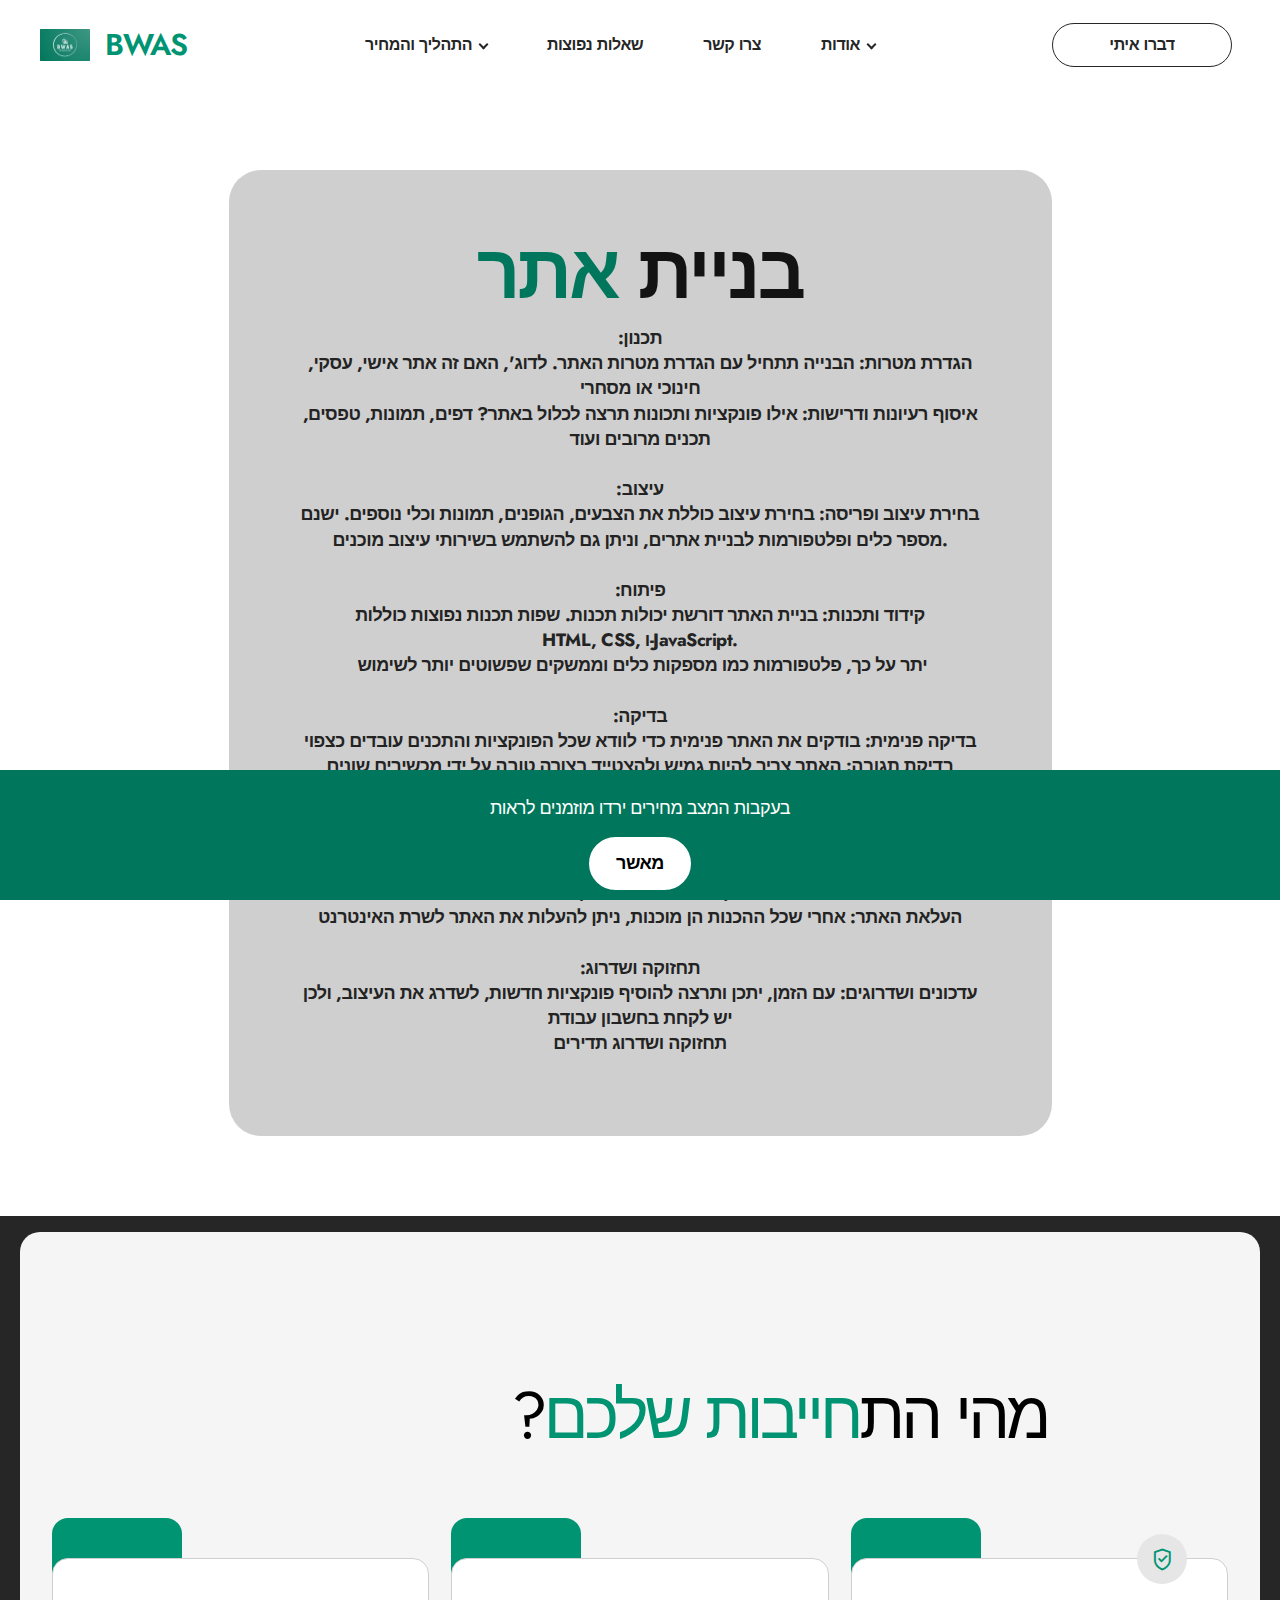
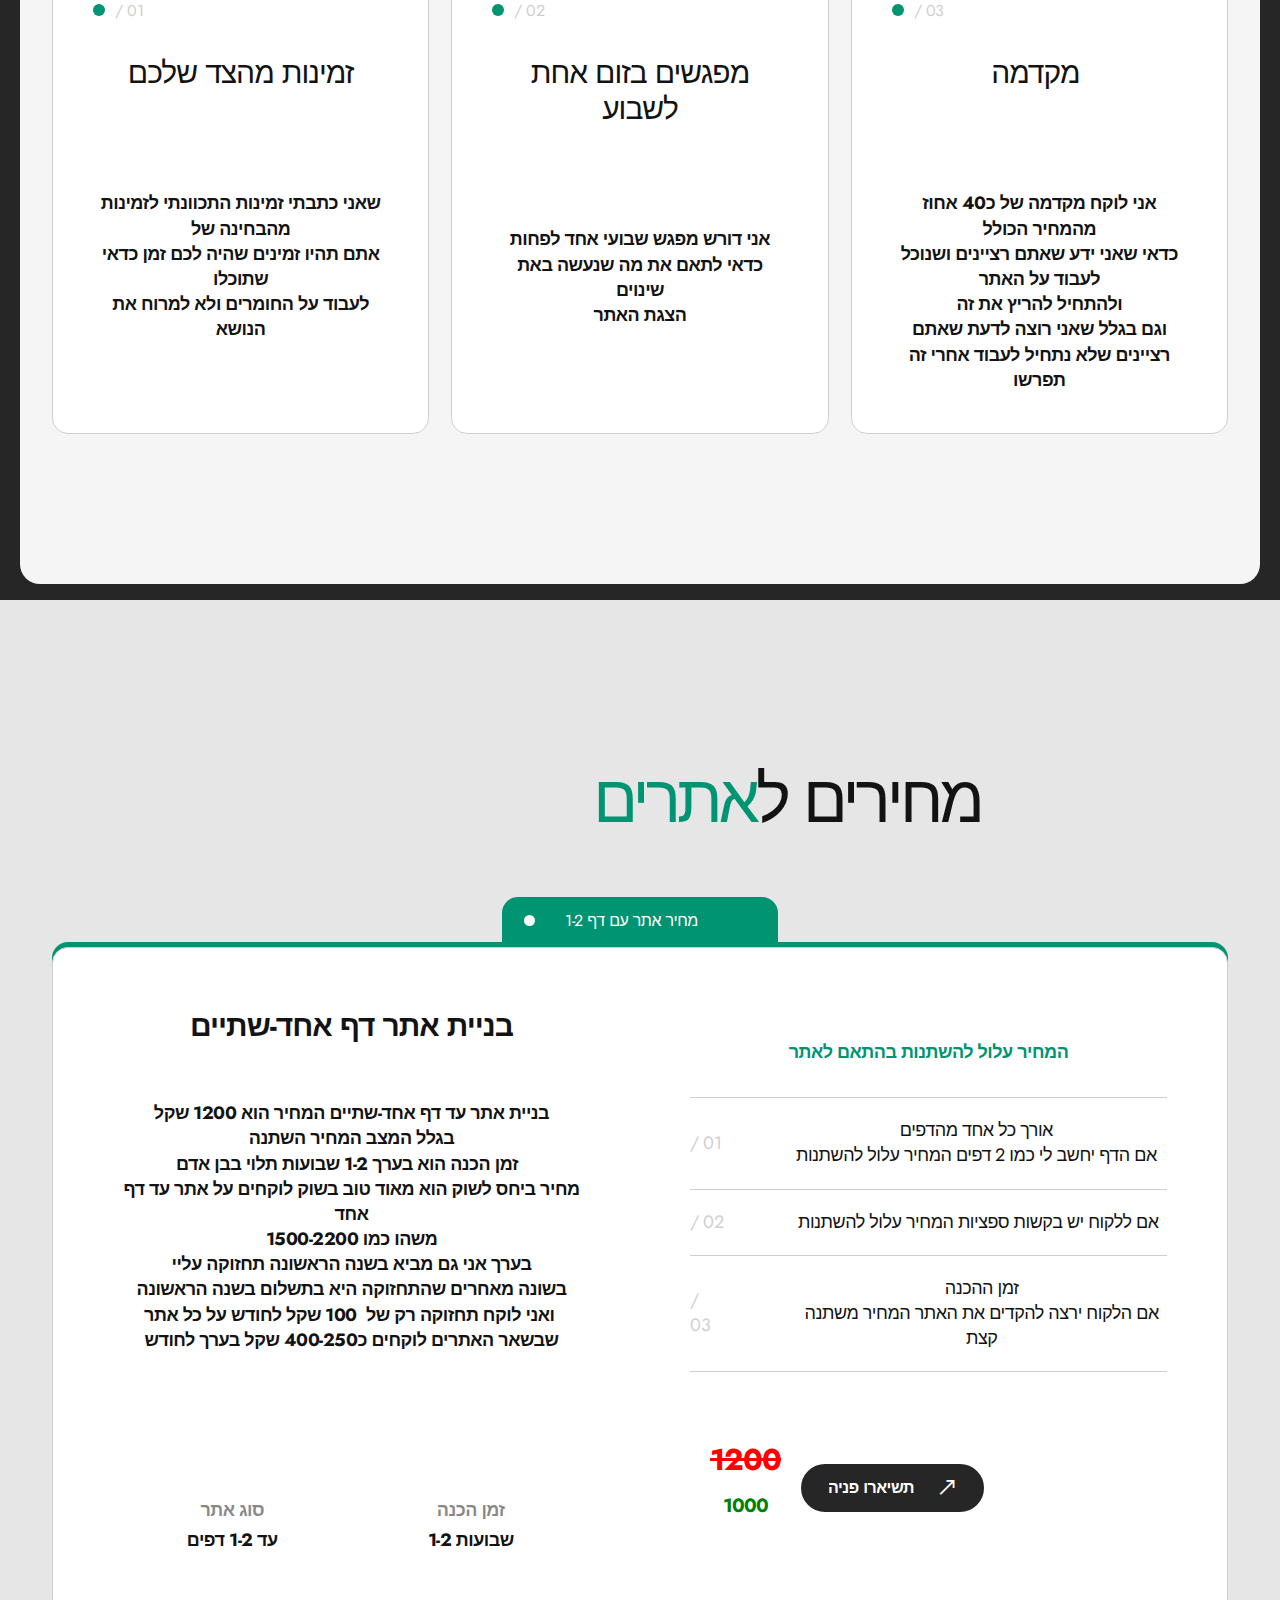
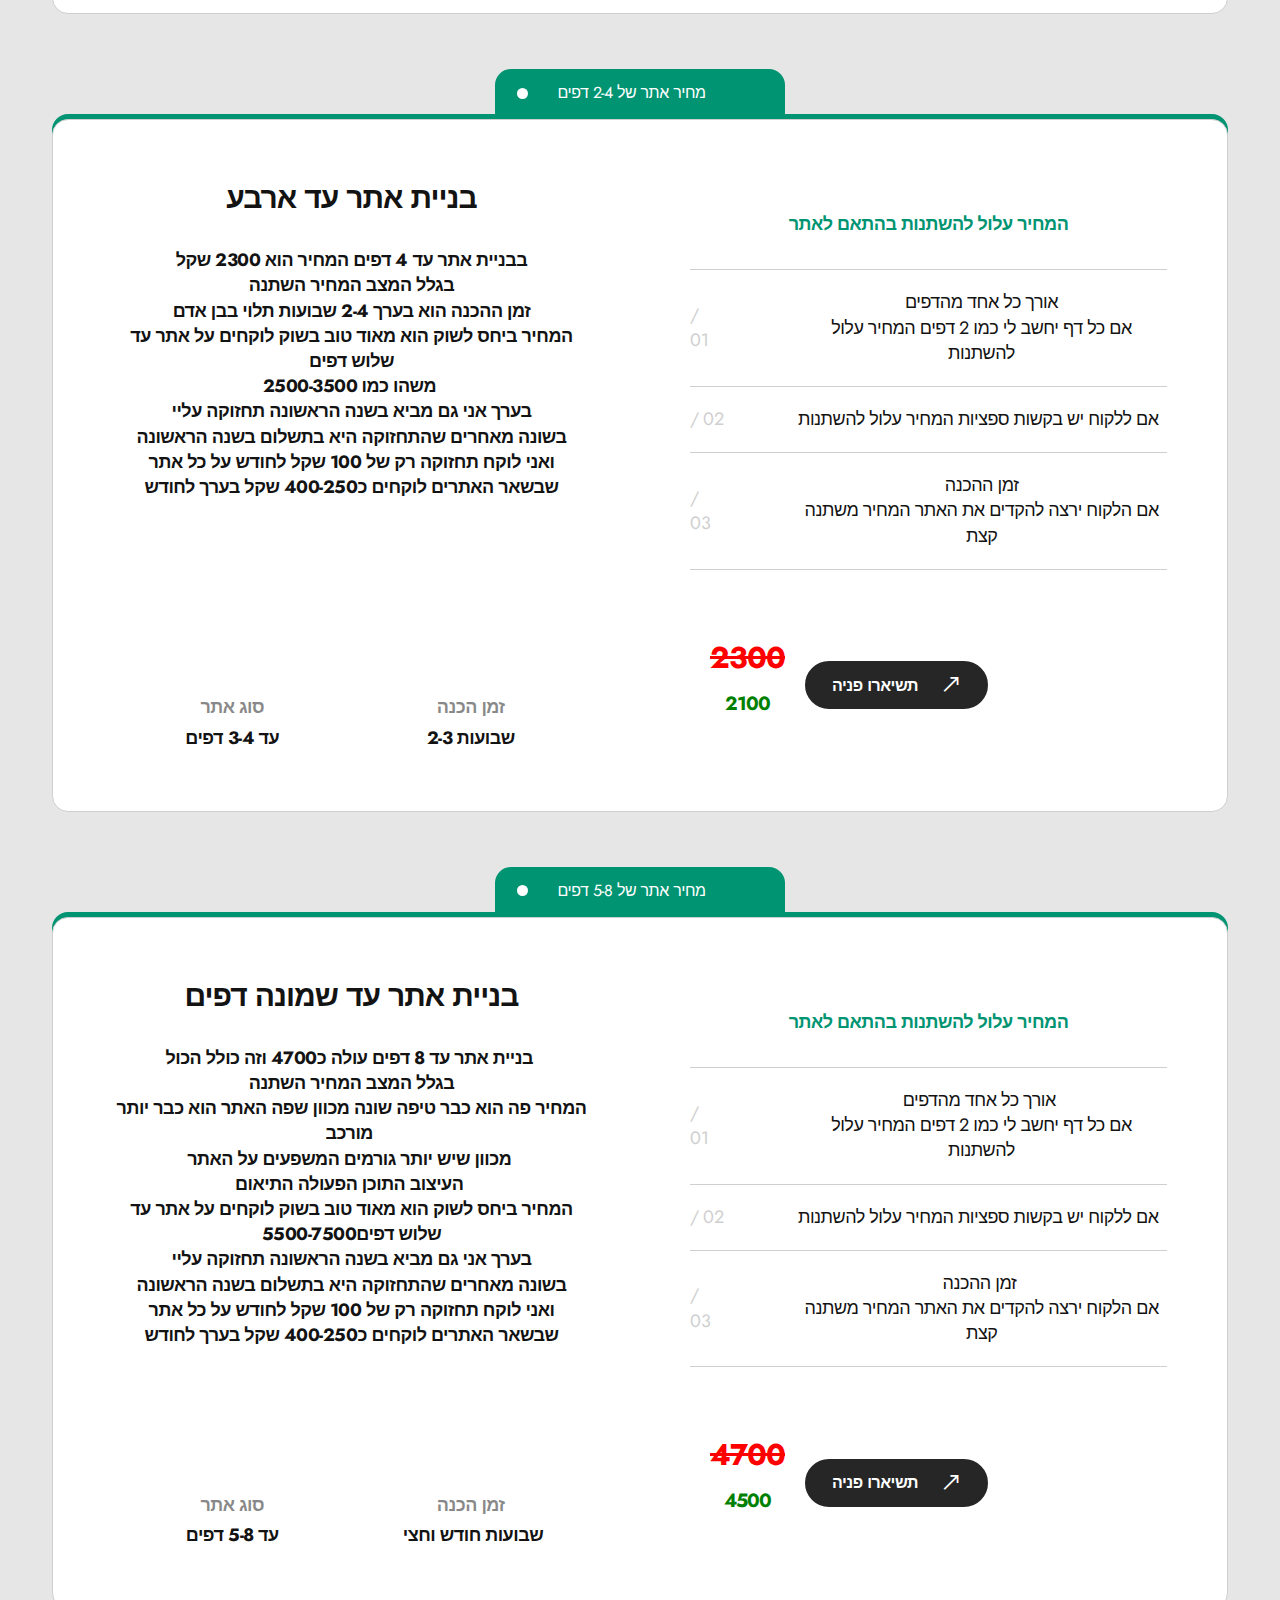
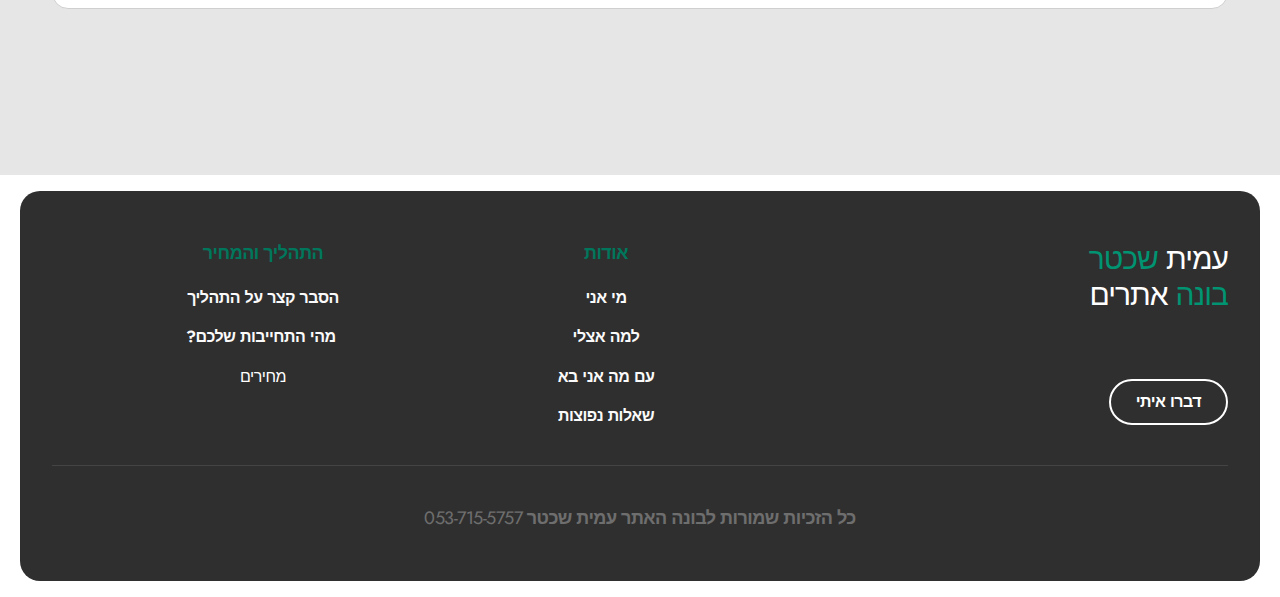
==== commit d371c398: "v2" ====
--- a/page1.html
+++ b/page1.html
@@ -59,8 +59,8 @@
                     </li><li class="nav-item"><a class="nav-link link text-primary display-4" href="index.html#list01-d">שאלות נפוצות</a></li>
                     <li class="nav-item">
                         <a class="nav-link link text-primary display-4" href="index.html#list01-d">צרו קשר</a>
-                    </li><li class="nav-item dropdown open">
-                        <a class="nav-link link text-primary dropdown-toggle show display-4" href="file:///C:/Users/%D7%9C%D7%99%D7%A2%D7%93%20%D7%A9%D7%9B%D7%98%D7%A8/AppData/Local/Mobirise.com/Mobirise/amitshechter6630_0040gmail_002ecom/addons/agentm5/components/index.html" data-toggle="dropdown-submenu" data-bs-toggle="dropdown" data-bs-auto-close="outside" aria-expanded="true">אודות</a><div class="dropdown-menu show" aria-labelledby="dropdown-774" data-bs-popper="none"><a class="text-primary dropdown-item display-4" style="text-align:right" href="index.html#header01-g">מי אני<br></a><a class="text-primary show dropdown-item display-4" style="text-align:right" href="index.html#features1-1">למה אצלי</a><a class="text-primary show dropdown-item display-4" style="text-align:right" href="index.html#features3-6">עם  מה  אני  בא<br></a></div>
+                    </li><li class="nav-item dropdown">
+                        <a class="nav-link link text-primary dropdown-toggle display-4" href="file:///C:/Users/%D7%9C%D7%99%D7%A2%D7%93%20%D7%A9%D7%9B%D7%98%D7%A8/AppData/Local/Mobirise.com/Mobirise/amitshechter6630_0040gmail_002ecom/addons/agentm5/components/index.html" data-toggle="dropdown-submenu" data-bs-toggle="dropdown" data-bs-auto-close="outside" aria-expanded="false">אודות</a><div class="dropdown-menu" aria-labelledby="dropdown-774"><a class="text-primary dropdown-item display-4" style="text-align:right" href="index.html#header01-g">מי אני<br></a><a class="text-primary show dropdown-item display-4" style="text-align:right" href="index.html#features1-1">למה אצלי</a><a class="text-primary show dropdown-item display-4" style="text-align:right" href="index.html#features3-6">עם  מה  אני  בא<br></a></div>
                     </li></ul>
                 
 
@@ -228,7 +228,7 @@
                         <div class="card-box">
                             <div class="content-wrapper">
                                 <div class="title-wrap">
-                                    <h4 class="card-title mbr-fonts-style display-5"><strong>בניית אתר דף אחד</strong></h4>
+                                    <h4 class="card-title mbr-fonts-style display-5"><strong>בניית אתר דף אחד-שתיים</strong></h4>
                                     <p class="card-text mbr-fonts-style display-7"><strong><br></strong><strong>בניית אתר עד דף אחד-שתיים המחיר הוא&nbsp;1200&nbsp;שקל</strong><br><strong>בגלל המצב המחיר השתנה<br>זמן הכנה הוא בערך 1-2 שבועות תלוי בבן אדם&nbsp;&nbsp;<br>מחיר ביחס לשוק הוא מאוד טוב בשוק לוקחים על אתר עד דף אחד<br>משהו כמו 1500-2200<br>בערך אני גם מביא בשנה הראשונה תחזוקה עליי<br>בשונה מאחרים שהתחזוקה היא בתשלום בשנה הראשונה<br>ואני לוקח תחזוקה רק של&nbsp; 100 שקל לחודש על כל אתר&nbsp;<br>שבשאר האתרים לוקחים כ400-250 שקל בערך לחודש<br></strong><br></p>
                                 </div>
                                 <div class="desc-wrap">
@@ -298,7 +298,7 @@
                         <div class="card-box">
                             <div class="content-wrapper">
                                 <div class="title-wrap">
-                                    <h4 class="card-title mbr-fonts-style display-5"><strong>בניית אתר עד שלוש</strong></h4>
+                                    <h4 class="card-title mbr-fonts-style display-5"><strong>בניית אתר עד ארבע</strong></h4>
                                     <p class="card-text mbr-fonts-style display-7"><strong>בבניית אתר עד 4 דפים המחיר הוא 2300 שקל<br>בגלל המצב המחיר השתנה
 <br>
 זמן ההכנה הוא בערך 2-4 שבועות תלוי בבן אדם<br>המחיר ביחס לשוק הוא מאוד טוב בשוק לוקחים על אתר עד שלוש דפים <br>משהו כמו 2500-3500&nbsp;<br>בערך אני גם מביא בשנה הראשונה תחזוקה עליי
@@ -470,7 +470,7 @@
             <div class="col-12 card">
                 <div class="border-wrap"></div>
                 <p class="mbr-fonts-style copyright display-7"><strong>
-                    כל הזכיות שמורות לבונה האתר עמית שכטר 053-715-5757</strong></p>
+                    כל הזכיות שמורות לבונה האתר עמית שכטר <a href="tel:+972537155757" class="text-info">053-715-5757</a></strong></p>
             </div>
         </div>
     </div>
@@ -491,6 +491,6 @@
   
 <input name="cookieData" type="hidden" data-cookie-cookiesAlertType='1' data-cookie-customDialogSelector='null' data-cookie-colorText='#ffffff' data-cookie-colorBg='rgb(0, 119, 92)' data-cookie-opacityOverlay='0' data-cookie-bgOpacity='100' data-cookie-textButton='מאשר' data-cookie-rejectText='REJECT' data-cookie-colorButton='#ffffff' data-cookie-rejectColor='#ffffff' data-cookie-colorLink='#ffffff' data-cookie-underlineLink='true' data-cookie-text="בעקבות המצב מחירים ירדו מוזמנים לראות">
   
-<div id="chatbutton-wa" data-phone="+12345678901" data-showpopup="true" data-headertitle="צאט איתי" data-popupmessage="👋 היי תבנה לי אתר " data-placeholder="תכתוב כאן" data-position="left" data-headercolor="#39847a" data-backgroundcolor="#e5ddd5" data-autoopentimeout="5" data-size="65px"><div class="floating-wpp-button" style="width: 65px; height: 65px;"><div class="floating-wpp-button-image"><!--?xml version="1.0" encoding="UTF-8" standalone="no"?--><svg xmlns="http://www.w3.org/2000/svg" xmlns:xlink="http://www.w3.org/1999/xlink" style="isolation:isolate" viewBox="0 0 800 800" width="65" height="65"><defs><clipPath id="_clipPath_A3g8G5hPEGG2L0B6hFCxamU4cc8rfqzQ"><rect width="800" height="800"></rect></clipPath></defs><g clip-path="url(#_clipPath_A3g8G5hPEGG2L0B6hFCxamU4cc8rfqzQ)"><g><path d=" M 787.59 800 L 12.41 800 C 5.556 800 0 793.332 0 785.108 L 0 14.892 C 0 6.667 5.556 0 12.41 0 L 787.59 0 C 794.444 0 800 6.667 800 14.892 L 800 785.108 C 800 793.332 794.444 800 787.59 800 Z " fill="rgb(37,211,102)"></path></g><g><path d=" M 508.558 450.429 C 502.67 447.483 473.723 433.24 468.325 431.273 C 462.929 429.308 459.003 428.328 455.078 434.22 C 451.153 440.114 439.869 453.377 436.434 457.307 C 433 461.236 429.565 461.729 423.677 458.78 C 417.79 455.834 398.818 449.617 376.328 429.556 C 358.825 413.943 347.008 394.663 343.574 388.768 C 340.139 382.873 343.207 379.687 346.155 376.752 C 348.804 374.113 352.044 369.874 354.987 366.436 C 357.931 362.999 358.912 360.541 360.875 356.614 C 362.837 352.683 361.857 349.246 360.383 346.299 C 358.912 343.352 347.136 314.369 342.231 302.579 C 337.451 291.099 332.597 292.654 328.983 292.472 C 325.552 292.301 321.622 292.265 317.698 292.265 C 313.773 292.265 307.394 293.739 301.996 299.632 C 296.6 305.527 281.389 319.772 281.389 348.752 C 281.389 377.735 302.487 405.731 305.431 409.661 C 308.376 413.592 346.949 473.062 406.015 498.566 C 420.062 504.634 431.03 508.256 439.581 510.969 C 453.685 515.451 466.521 514.818 476.666 513.302 C 487.978 511.613 511.502 499.06 516.409 485.307 C 521.315 471.55 521.315 459.762 519.842 457.307 C 518.371 454.851 514.446 453.377 508.558 450.429 Z  M 401.126 597.117 L 401.047 597.117 C 365.902 597.104 331.431 587.661 301.36 569.817 L 294.208 565.572 L 220.08 585.017 L 239.866 512.743 L 235.21 505.332 C 215.604 474.149 205.248 438.108 205.264 401.1 C 205.307 293.113 293.17 205.257 401.204 205.257 C 453.518 205.275 502.693 225.674 539.673 262.696 C 576.651 299.716 597.004 348.925 596.983 401.258 C 596.939 509.254 509.078 597.117 401.126 597.117 Z  M 567.816 234.565 C 523.327 190.024 464.161 165.484 401.124 165.458 C 271.24 165.458 165.529 271.161 165.477 401.085 C 165.46 442.617 176.311 483.154 196.932 518.892 L 163.502 641 L 288.421 608.232 C 322.839 627.005 361.591 636.901 401.03 636.913 L 401.126 636.913 L 401.127 636.913 C 530.998 636.913 636.717 531.2 636.77 401.274 C 636.794 338.309 612.306 279.105 567.816 234.565" fill-rule="evenodd" fill="rgb(255,255,255)"></path></g></g></svg></div></div></div>
+<div id="chatbutton-wa" data-phone="+972537155757" data-showpopup="true" data-headertitle="צאט איתי" data-popupmessage="👋 היי תבנה לי אתר " data-placeholder="תכתוב כאן" data-position="left" data-headercolor="#39847a" data-backgroundcolor="#e5ddd5" data-autoopentimeout="5" data-size="65px"><div class="floating-wpp-button" style="width: 65px; height: 65px;"><div class="floating-wpp-button-image"><!--?xml version="1.0" encoding="UTF-8" standalone="no"?--><svg xmlns="http://www.w3.org/2000/svg" xmlns:xlink="http://www.w3.org/1999/xlink" style="isolation:isolate" viewBox="0 0 800 800" width="65" height="65"><defs><clipPath id="_clipPath_A3g8G5hPEGG2L0B6hFCxamU4cc8rfqzQ"><rect width="800" height="800"></rect></clipPath></defs><g clip-path="url(#_clipPath_A3g8G5hPEGG2L0B6hFCxamU4cc8rfqzQ)"><g><path d=" M 787.59 800 L 12.41 800 C 5.556 800 0 793.332 0 785.108 L 0 14.892 C 0 6.667 5.556 0 12.41 0 L 787.59 0 C 794.444 0 800 6.667 800 14.892 L 800 785.108 C 800 793.332 794.444 800 787.59 800 Z " fill="rgb(37,211,102)"></path></g><g><path d=" M 508.558 450.429 C 502.67 447.483 473.723 433.24 468.325 431.273 C 462.929 429.308 459.003 428.328 455.078 434.22 C 451.153 440.114 439.869 453.377 436.434 457.307 C 433 461.236 429.565 461.729 423.677 458.78 C 417.79 455.834 398.818 449.617 376.328 429.556 C 358.825 413.943 347.008 394.663 343.574 388.768 C 340.139 382.873 343.207 379.687 346.155 376.752 C 348.804 374.113 352.044 369.874 354.987 366.436 C 357.931 362.999 358.912 360.541 360.875 356.614 C 362.837 352.683 361.857 349.246 360.383 346.299 C 358.912 343.352 347.136 314.369 342.231 302.579 C 337.451 291.099 332.597 292.654 328.983 292.472 C 325.552 292.301 321.622 292.265 317.698 292.265 C 313.773 292.265 307.394 293.739 301.996 299.632 C 296.6 305.527 281.389 319.772 281.389 348.752 C 281.389 377.735 302.487 405.731 305.431 409.661 C 308.376 413.592 346.949 473.062 406.015 498.566 C 420.062 504.634 431.03 508.256 439.581 510.969 C 453.685 515.451 466.521 514.818 476.666 513.302 C 487.978 511.613 511.502 499.06 516.409 485.307 C 521.315 471.55 521.315 459.762 519.842 457.307 C 518.371 454.851 514.446 453.377 508.558 450.429 Z  M 401.126 597.117 L 401.047 597.117 C 365.902 597.104 331.431 587.661 301.36 569.817 L 294.208 565.572 L 220.08 585.017 L 239.866 512.743 L 235.21 505.332 C 215.604 474.149 205.248 438.108 205.264 401.1 C 205.307 293.113 293.17 205.257 401.204 205.257 C 453.518 205.275 502.693 225.674 539.673 262.696 C 576.651 299.716 597.004 348.925 596.983 401.258 C 596.939 509.254 509.078 597.117 401.126 597.117 Z  M 567.816 234.565 C 523.327 190.024 464.161 165.484 401.124 165.458 C 271.24 165.458 165.529 271.161 165.477 401.085 C 165.46 442.617 176.311 483.154 196.932 518.892 L 163.502 641 L 288.421 608.232 C 322.839 627.005 361.591 636.901 401.03 636.913 L 401.126 636.913 L 401.127 636.913 C 530.998 636.913 636.717 531.2 636.77 401.274 C 636.794 338.309 612.306 279.105 567.816 234.565" fill-rule="evenodd" fill="rgb(255,255,255)"></path></g></g></svg></div></div></div>
  </body>
 </html>